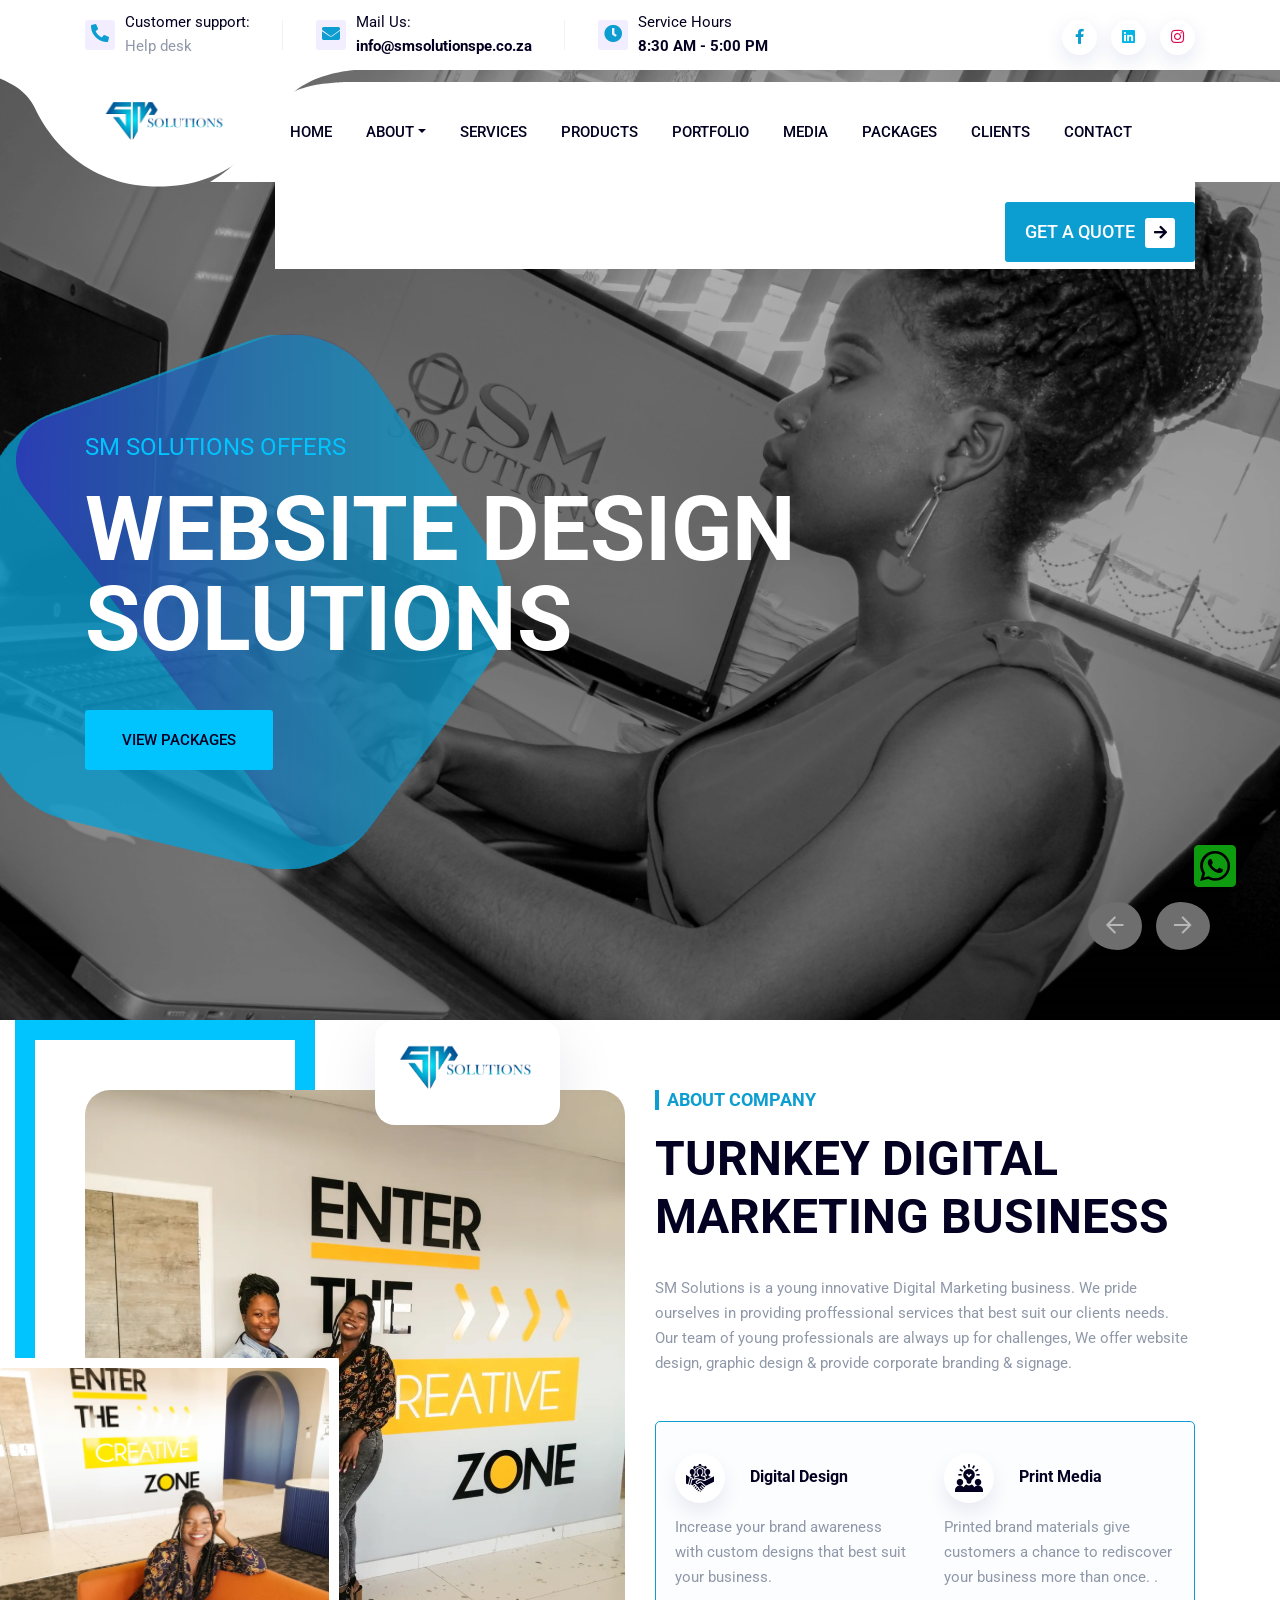
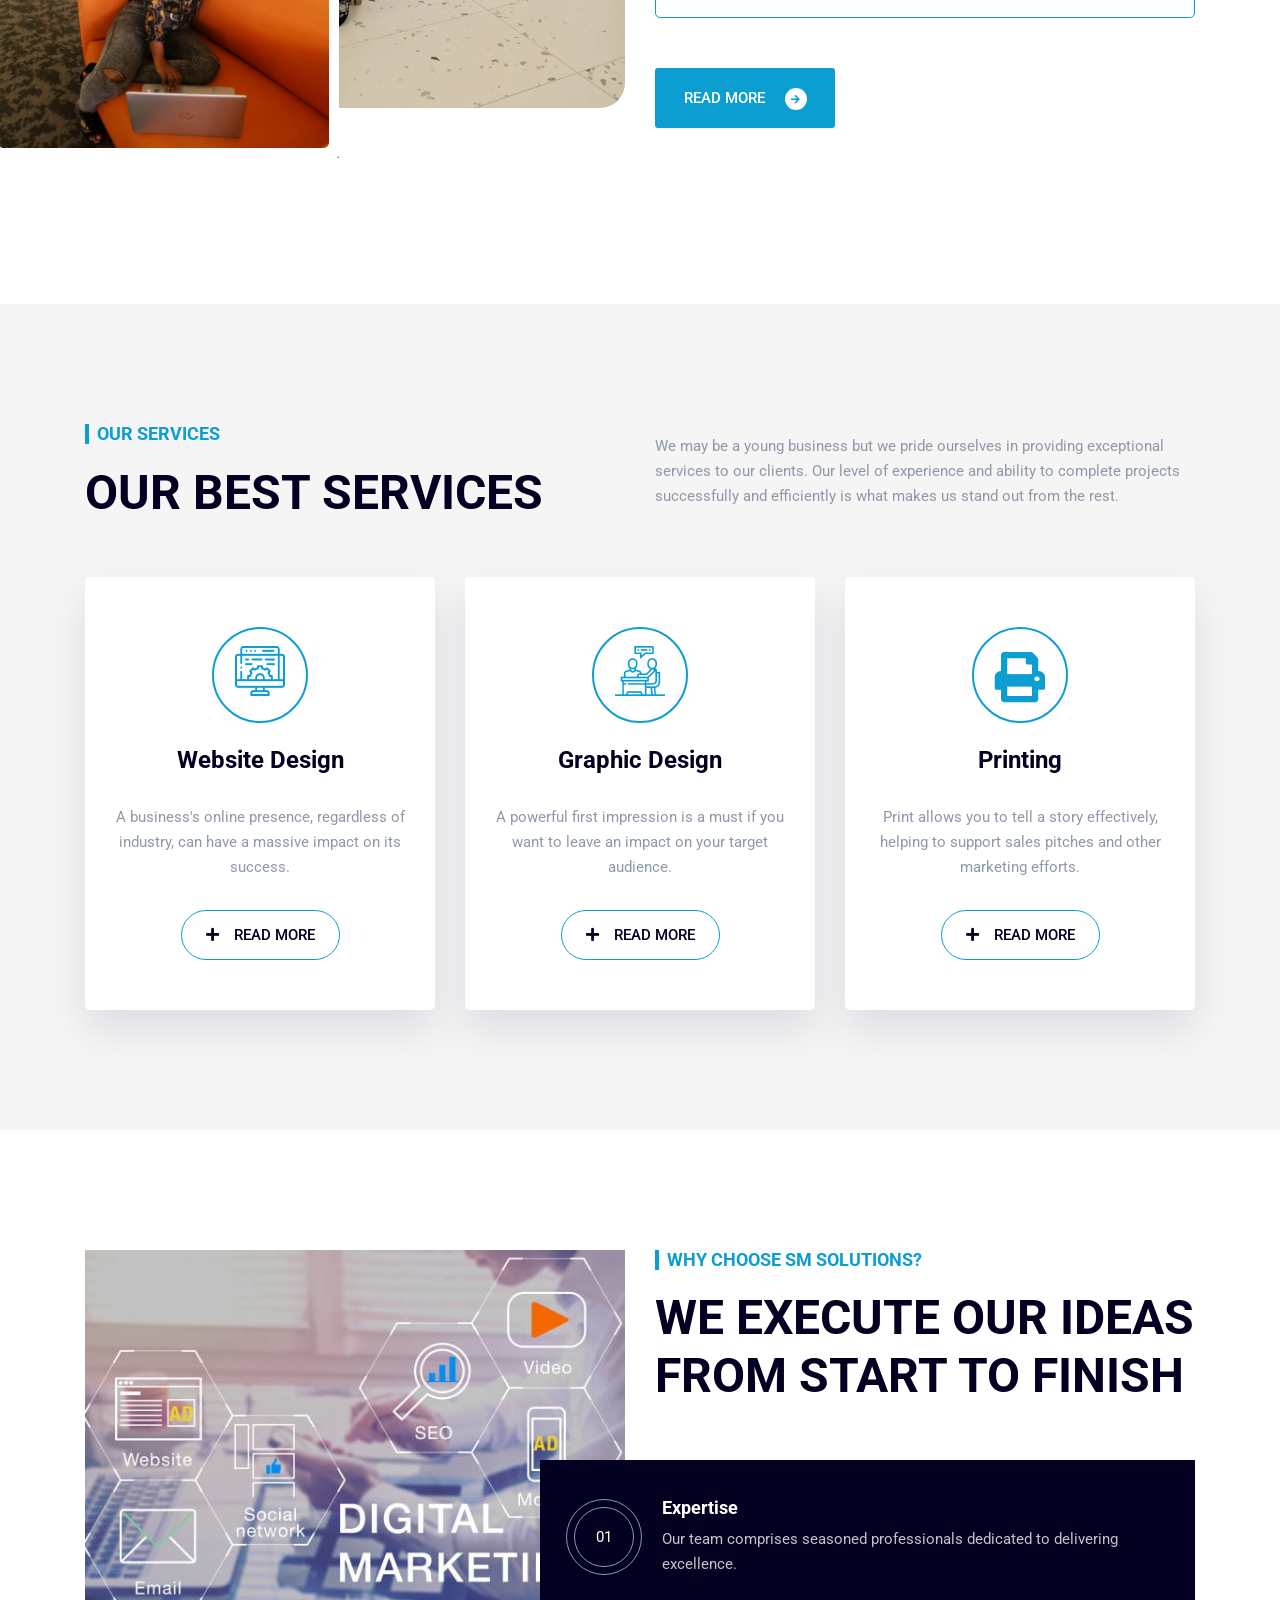
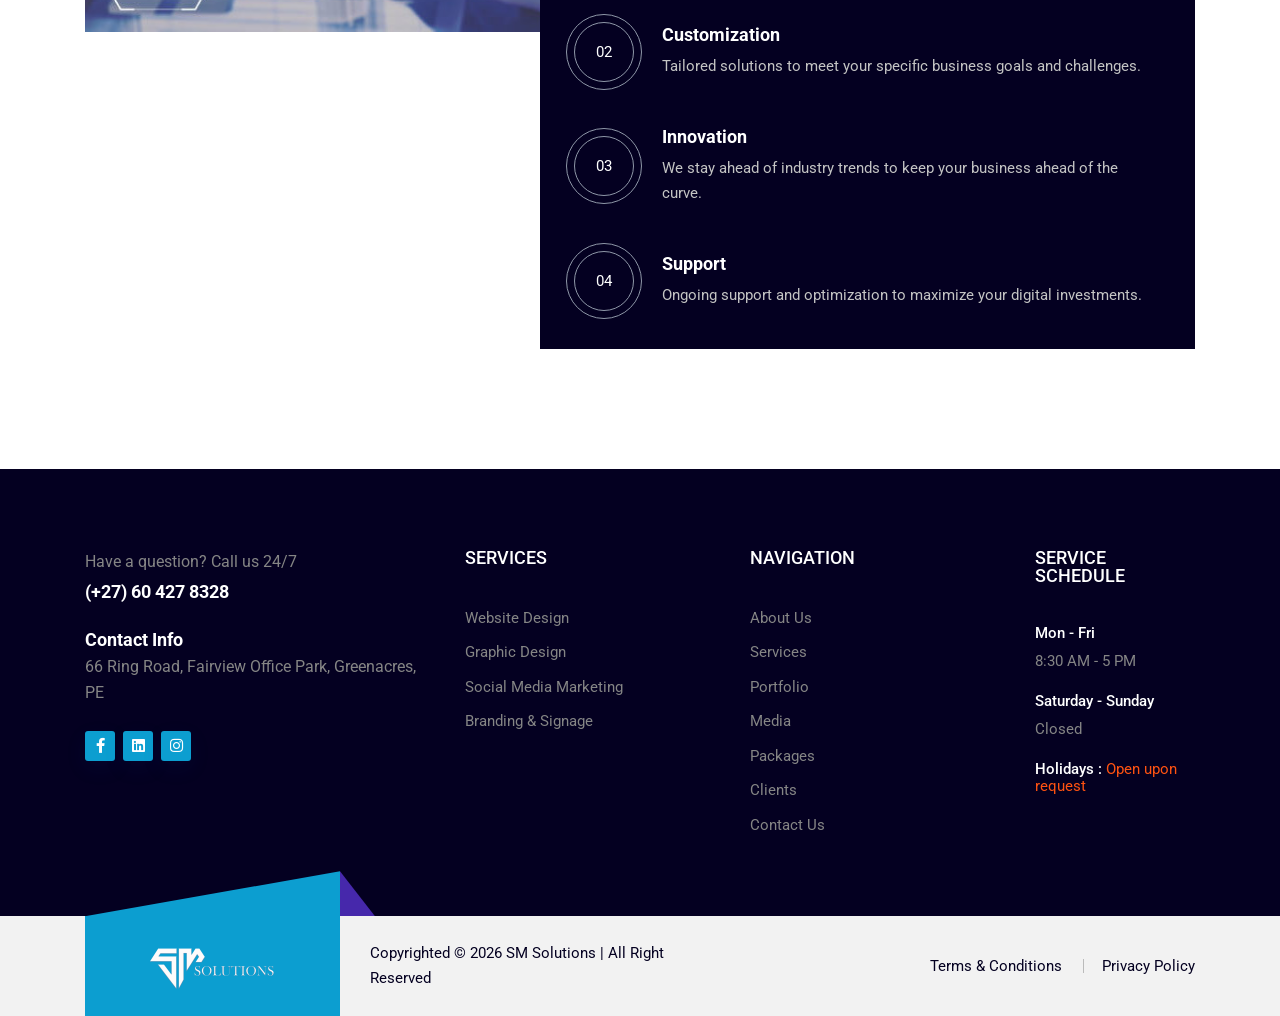
==== index.html @ 340b102e "Initial SM Solutions website" ====
<!DOCTYPE html>
<html class="no-js" lang="en">
  <!-- Mirrored from www.devsnews.com/template/growbiz/growbiz/index.html by HTTrack Website Copier/3.x [XR&CO'2014], Fri, 15 Apr 2022 20:20:20 GMT -->
  <head>
    <meta charset="utf-8" />
    <meta http-equiv="x-ua-compatible" content="ie=edge" />
    <title>SM Solutions</title>
    <meta
      name="description"
      content="SM Solutions is a turnkey Digital Marketing Agency, our solutions range from graphic design through to website and software system design to ensure your business is well marketed and operational.
    With a highly dedicated and experienced staff we assure you that your business is in great hands."
    />
    <meta
      name="keywords"
      content="Website Developer in PE, Branding Company in PE, Printing business in PE, website design, printing, branding, marketing agency in PE, social media marketing, HTML, CSS, JavaScript"
    />
    <meta name="author" content="SM Solutions" />
    <meta name="viewport" content="width=device-width, initial-scale=1" />

    <link rel="manifest" href="site.html" />

    <!-- Place favicon.ico in the root directory -->

    <!-- CSS here -->
    <link rel="stylesheet" href="assets/css/bootstrap.min.css" />
    <link rel="stylesheet" href="assets/css/swiper-bundle.css" />
    <link rel="stylesheet" href="assets/css/animate.min.css" />
    <link rel="stylesheet" href="assets/css/custom-animation.css" />
    <link rel="stylesheet" href="assets/css/magnific-popup.css" />
    <link rel="stylesheet" href="assets/css/odometer-theme-default.css" />
    <link rel="stylesheet" href="assets/css/fontawesome-all.min.css" />
    <link rel="stylesheet" href="assets/css/meanmenu.css" />
    <link rel="stylesheet" href="assets/css/main.css" />
    <link rel="stylesheet" href="assets/css/flaticon.css" />
    <link rel="shortcut icon" href="assets/img/favicon.png" />
    <link rel="stylesheet" href="assets/css/popups.css" />
  </head>

  <body>
    <!-- header area start  -->
    <header>
      <div class="header__top d-none d-md-block">
        <div class="container">
          <div class="row d-flex align-items-center">
            <div class="col-lg-9">
              <div class="grb__cta header-cta">
                <ul>
                  <li>
                    <div class="cta__icon">
                      <span><i class="fas fa-phone-alt"></i></span>
                    </div>
                    <div class="cta__content">
                      <p>Customer support:</p>
                      <span></span>
                        <a
                          href="https://smsolutionspe.co.za/app/client-login"
                          target="_blank"
                          >Help desk</a
                        ></span
                      >
                    </div>
                  </li>
                  <li>
                    <div class="cta__icon">
                      <span><i class="fas fa-envelope"></i></span>
                    </div>
                    <div class="cta__content">
                      <p>Mail Us:</p>
                      <span
                        ><a href="mailto:info@smsolutionspe.co.za"
                          >info@smsolutionspe.co.za</a
                        ></span
                      >
                    </div>
                  </li>
                  <li>
                    <div class="cta__icon">
                      <span><i class="fas fa-clock"></i></span>
                    </div>
                    <div class="cta__content">
                      <p>Service Hours</p>
                      <span>8:30 AM - 5:00 PM</span>
                    </div>
                  </li>
                
                </ul>
              </div>
            </div>
            <div class="col-lg-3 d-none d-lg-block">
              <div class="grb__social f-right st-1">
                <ul>
                  <li>
                    <a
                      class="fb"
                      href="https://www.facebook.com/smsolutions1379"
                      ><i class="fab fa-facebook-f"></i
                    ></a>
                  </li>
                  <li>
                    <a
                      class="twt"
                      href="https://www.linkedin.com/feed/update/urn:li:activity:6923626496154558464/?actorCompanyId=34302613"
                      ><i class="fab fa-linkedin"></i
                    ></a>
                  </li>
                  <li>
                    <a
                      class="insta"
                      href="https://www.instagram.com/smsolutions1379/"
                      ><i class="fab fa-instagram"></i
                    ></a>
                  </li>
                </ul>
              </div>
            </div>
          </div>
        </div>
      </div>
      <div class="header__main header-sticky header-main-1">
        <div class="container">
          <div class="row">
            <div class="col-xl-2 col-lg-3 col-8">
              <div class="logo">
                <div class="logo-bg-1">
                  <img src="assets/img/shape/logo-bg-1.png" alt="" />
                </div>
                <a class="logo-text-white" href="index.html"
                  ><img src="assets/img/logo/logo.png" alt=""
                /></a>
                <a class="logo-text-black" href="index.html"
                  ><img src="assets/img/logo/logo-text-black.png" alt=""
                /></a>
              </div>
            </div>
            <div class="col-xl-10 col-lg-9 col-4">
              <div class="header__menu-area f-right">
                <div class="menu-bg-1">
                  <img src="assets/img/shape/menu-bg-1.png" alt="" />
                </div>
                <div class="main-menu main-menu-1">
                  <ul>
  <li><a href="index.html">Home</a></li>
    <li class="nav-item dropdown">
    <a class="nav-link dropdown-toggle" href="#" role="button" data-bs-toggle="dropdown" aria-expanded="false">About</a>
    <ul class="dropdown-menu">
      <li><a class="dropdown-item" href="about.html">About Us</a></li>
      <li><a class="dropdown-item" href="roadmap.html">Our History</a></li>
      <li><a class="dropdown-item" href="clients.html">Clients</a></li>
      <li><a class="dropdown-item" href="portfolio.html">Portfolio</a></li>
    </ul>
  </li>

  <li><a href="services.html">Services</a></li>
  <li><a href="products.html">Products</a></li>
  <li><a href="portfolio.html">Portfolio</a></li>
  <li><a href="media.html">Media</a></li>
  <li><a href="pricing.html">Packages</a></li>
  <li><a href="clients.html">Clients</a></li>
  <li><a href="contact.html">Contact</a></li>
</ul>

                </div>
                <div class="header__search">
                  <a
                    class="search-btn nav-search search-trigger d-none inline-block"
                    href="#"
                  ></a>
                  <a class="side-toggle d-lg-none" href="javascript:void(0)"
                    ><i class="fal fa-bars"></i
                  ></a>
                </div>

                <!-- Quotation Generator Pop-up -->
                <div class="quote-popup" id="quotePopup" style="display: none">
                  <div class="quote-popup-content">
                    <form id="quoteForm" method="POST">
                      <!-- Initial Form -->
                      <div id="initialForm">
                        <h3>Get a Free Quote</h3>
                        <div class="mb-3">
                          <label for="name" class="form-label">Your Name</label>
                          <input
                            type="text"
                            class="form-control"
                            id="name"
                            name="name"
                            placeholder="Enter your name"
                            required
                          />
                        </div>
                        <div class="mb-3">
                          <label for="email" class="form-label"
                            >Email Address</label
                          >
                          <input
                            type="email"
                            class="form-control"
                            id="email"
                            name="email"
                            placeholder="Enter your email"
                            required
                          />
                        </div>
                        <div class="mb-3">
                          <label for="service" class="form-label"
                            >Select Service</label
                          >
                          <select
                            class="form-control"
                            id="service"
                            name="service"
                            onchange="setQuestions()"
                            required
                          >
                            <option value="">Select a service...</option>
                            <option value="web_development">
                              Web Development
                            </option>
                            <option value="web_design">Web Design</option>
                            <option value="corporate_branding">
                              Corporate Branding
                            </option>
                            <option value="marketing">Marketing</option>
                            <option value="domain_hosting">
                              Domain Hosting
                            </option>
                            <option value="social_media_management">
                              Social Media Management
                            </option>
                            <option value="printing">Printing</option>
                          </select>
                        </div>
                        <button
                          type="button"
                          class="btn btn-primary"
                          onclick="showQuestions()"
                        >
                          Next
                        </button>
                        <button
                          type="button"
                          class="btn btn-secondary"
                          onclick="toggleQuotePopup()"
                        >
                          Close
                        </button>
                      </div>

                      <!-- Questions Form -->
                      <div id="questionsForm" style="display: none">
                        <!-- Placeholder for dynamic questions -->
                        <button
                          class="quote-popup-close"
                          onclick="toggleQuotePopup()"
                        >
                          <i class="fas fa-times"></i>
                        </button>
                        <div id="questionsContainer"></div>
                        <input
                          type="hidden"
                          name="questions_answers"
                          id="questions_answers"
                        />
                        <div class="d-flex justify-content-around">
                          <button
                            type="button"
                            class="btn btn-secondary"
                            onclick="previousQuestion()"
                          >
                            Back
                          </button>
                          <button
                            type="button"
                            class="btn btn-primary"
                            id="nextBtn"
                            onclick="nextQuestion()"
                          >
                            Next
                          </button>
                          <button
                            type="submit"
                            class="btn btn-primary"
                            style="display: none"
                            id="submitBtn"
                          >
                            Submit
                          </button>
                        </div>
                      </div>

                      <div
                        id="loadingSpinner"
                        class="justify-content-center align-items-center"
                        style="display: none"
                      >
                        <button class="btn btn-primary" type="button" disabled>
                          <span
                            class="spinner-border spinner-border-sm"
                            role="status"
                            aria-hidden="true"
                          ></span>
                          <span class="visually-hidden">Loading...</span>
                        </button>
                      </div>
                    </form>
                  </div>
                </div>
                <div class="header__btn d-none d-xl-inline-block">
                  <a onclick="toggleQuotePopup()" class="grb-btn"
                    >Get A Quote<i class="fas fa-arrow-right"></i
                  ></a>
                </div>
              </div>
            </div>
          </div>
        </div>
      </div>
    </header>
    <!-- header area end -->
    <!-- side toggle start  -->
    <div class="fix">
      <div class="side-info">
        <div class="side-info-content">
          <div class="offset-widget offset-logo mb-30 pb-20">
            <div class="row align-items-center">
              <div class="col-9">
                <a href="index.html"
                  ><img src="assets/img/logo/logo.png" alt="Logo"
                /></a>
              </div>
              <div class="col-3 text-end">
                <button class="side-info-close">
                  <i class="fal fa-times"></i>
                </button>
              </div>
            </div>
          </div>
          <div class="mobile-menu d-lg-none"></div>
          <!-- <div class="offset-widget offset_searchbar mb-30">
                    <form method="get" action="#">
                        <div class="offset_search_content">
                            <input type="search" placeholder="What are you searching for?">
                            <button type="submit" class="offset_search_button"><i class="fal fa-search"></i></button>
                        </div>
                    </form>
                </div> -->

          <div class="offset-widget mb-40 d-none d-lg-block">
            <div class="info-widget">
              <h4 class="offset-title mb-20 d-none">About Us</h4>
              <p class="mb-30">
                SM Solutions is a turnkey Digital Marketing Agency, our
                solutions range from graphic design through to website and
                software system design to ensure your business is well marketed
                and operational. With a highly dedicated and experienced staff
                we assure you that your business is in great hands.
              </p>
              <a href="contact.html" class="c-btn btn-round-02 d-none"
                >Contact Us</a
              >
            </div>
          </div>

          <!-- <div class="row side-gallery gx-4">
                    <div class="col-4 mb-20">
                        <div class="side-image">
                            <a class="popup-image" href="assets/img/portfolio/pm1.jpg"><img
                                    src="assets/img/portfolio/pm1.jpg" alt="sidebar-img"></a>
                        </div>
                    </div>
                    <div class="col-4 mb-20">
                        <div class="side-image">
                            <a class="popup-image" href="assets/img/portfolio/pm2.jpg"><img
                                    src="assets/img/portfolio/pm2.jpg" alt="sidebar-img"></a>
                        </div>
                    </div>
                    <div class="col-4 mb-20">
                        <div class="side-image">
                            <a class="popup-image" href="assets/img/portfolio/pm3.jpg"><img
                                    src="assets/img/portfolio/pm3.jpg" alt="sidebar-img"></a>
                        </div>
                    </div>
                    <div class="col-4 mb-20">
                        <div class="side-image">
                            <a class="popup-image" href="assets/img/portfolio/pm4.jpg"><img
                                    src="assets/img/portfolio/pm4.jpg" alt="sidebar-img"></a>
                        </div>
                    </div>
                    <div class="col-4 mb-20">
                        <div class="side-image">
                            <a class="popup-image" href="assets/img/portfolio/pm5.jpg"><img
                                    src="assets/img/portfolio/pm5.jpg" alt="sidebar-img"></a>
                        </div>
                    </div>
                    <div class="col-4 mb-20">
                        <div class="side-image">
                            <a class="popup-image" href="assets/img/portfolio/pm6.jpg"><img
                                    src="assets/img/portfolio/pm6.jpg" alt="sidebar-img"></a>
                        </div>
                    </div>
                </div>

                <div class="side-map mt-20 mb-30 d-none d-lg-block">
                    <iframe src="https://www.google.com/maps/embed?pb=!1m18!1m12!1m3!1d3309.614550470016!2d25.573919615212453!3d-33.951040580633745!2m3!1f0!2f0!3f0!3m2!1i1024!2i768!4f13.1!3m3!1m2!1s0x1e7ad3d32497b6e9%3A0x5e3986fb059f156c!2sFairview%20House%2C%20Fairview%20Office%20Park!5e0!3m2!1sen!2sza!4v1651332776074!5m2!1sen!2sza"></iframe>
                </div> -->

          <div class="contact-infos mt-30 mb-30">
            <div class="contact-list mb-30">
              <h4>Contact Info</h4>
              <a href="#" class="">
                <i class="fal fa-map-marker-alt"></i>
                <span>66 Ring Road, Fairview Office Park, Greenacres</span>
              </a>
              <a href="tel:(+27)604278328" class="">
                <i class="fal fa-phone"></i>
                <span>(+27) 60 427 8328</span>
              </a>
              <a href="mailto:info@smsolutionspe.co.za" class="">
                <i class="far fa-envelope"></i>
                <span>info@smsolutionspe.co.za</span>
              </a>
            </div>
            <div class="grb__social footer-social offset-social">
              <ul>
                <li>
                  <a href="https://www.facebook.com/smsolutions1379"
                    ><i class="fab fa-facebook-f"></i
                  ></a>
                </li>
                <li>
                  <a
                    href="https://www.linkedin.com/feed/update/urn:li:activity:6923626496154558464/?actorCompanyId=34302613"
                    ><i class="fab fa-linkedin"></i
                  ></a>
                </li>
                <li>
                  <a href="https://www.instagram.com/smsolutions1379/"
                    ><i class="fab fa-instagram"></i
                  ></a>
                </li>
              </ul>
            </div>
          </div>
        </div>
      </div>
    </div>
    <div class="offcanvas-overlay"></div>
    <!-- side toggle end -->
    <!-- Fullscreen search -->
    <!-- <div class="search-wrap">
        <div class="search-inner">
            <i class="fal fa-times search-close" id="search-close"></i>
            <div class="search-cell">
                <form method="get">
                    <div class="search-field-holder">
                        <input type="search" class="main-search-input" placeholder="Search Your Keyword...">
                    </div>
                </form>
            </div>
        </div>
    </div> -->
    <!-- end fullscreen search -->
    <main>
      <!-- hero area start here -->
      <section class="slider-area p-relative fix">
        <div class="slider-active swiper-container">
          <div class="swiper-wrapper">
            <div
              class="single-slider slider-height swiper-slide slider-overlay"
              data-swiper-autoplay="5000"
            >
              <div
                class="slide-bg"
                data-background="assets/img/hero/banner1.jpg"
              ></div>
              <div class="container">
                <div class="row">
                  <div class="col-lg-9">
                    <div class="hero-content">
                      <div
                        class="hero-bg-shape"
                        data-animation="fadeInUp"
                        data-delay=".3s"
                      >
                        <div class="hero-s-1">
                          <img src="assets/img/shape/hero-s-1.png" alt="" />
                        </div>
                        <div class="hero-s-2">
                          <img src="assets/img/shape/hero-s-2.png" alt="" />
                        </div>
                      </div>
                      <p data-animation="fadeInUp" data-delay=".6s">
                        SM Solutions offers
                      </p>
                      <h1 data-animation="fadeInUp" data-delay=".9s">
                        Website Design Solutions
                      </h1>
                      <div
                        class="hero-content-btn"
                        data-animation="fadeInUp"
                        data-delay="1.1s"
                      >
                        <a href="pricing.html" class="grb-btn">View Packages</a>
                      </div>
                    </div>
                  </div>
                </div>
              </div>
            </div>
            <div
              class="single-slider slider-height swiper-slide slider-overlay"
              data-swiper-autoplay="5000"
            >
              <div
                class="slide-bg"
                data-background="assets/img/hero/banner3.jpg"
              ></div>
              <div class="container">
                <div class="row">
                  <div class="col-lg-9">
                    <div class="hero-content">
                      <div
                        class="hero-bg-shape"
                        data-animation="fadeInUp"
                        data-delay=".3s"
                      >
                        <div class="hero-s-1">
                          <img src="assets/img/shape/hero-s-1.png" alt="" />
                        </div>
                        <div class="hero-s-2">
                          <img src="assets/img/shape/hero-s-2.png" alt="" />
                        </div>
                      </div>
                      <p data-animation="fadeInUp" data-delay=".6s">
                        SM Solutions offers
                      </p>
                      <h1 data-animation="fadeInUp" data-delay=".9s">
                        Digital Marketing Services
                      </h1>
                      <div
                        class="hero-content-btn"
                        data-animation="fadeInUp"
                        data-delay="1.1s"
                      >
                        <a href="contact.html" class="grb-btn">Get Started</a>
                      </div>
                    </div>
                  </div>
                </div>
              </div>
            </div>
            <div
              class="single-slider slider-height swiper-slide slider-overlay"
              data-swiper-autoplay="5000"
            >
              <div
                class="slide-bg"
                data-background="assets/img/hero/banner2.jpg"
              ></div>
              <div class="container">
                <div class="row">
                  <div class="col-lg-9">
                    <div class="hero-content">
                      <div
                        class="hero-bg-shape"
                        data-animation="fadeInUp"
                        data-delay=".3s"
                      >
                        <div class="hero-s-1">
                          <img src="assets/img/shape/hero-s-1.png" alt="" />
                        </div>
                        <div class="hero-s-2">
                          <img src="assets/img/shape/hero-s-2.png" alt="" />
                        </div>
                      </div>
                      <p data-animation="fadeInUp" data-delay=".6s">
                        SM Solutions offers
                      </p>
                      <h1 data-animation="fadeInUp" data-delay=".9s">
                        Corporate Branding
                      </h1>
                      <div
                        class="hero-content-btn"
                        data-animation="fadeInUp"
                        data-delay="1.1s"
                      >
                        <a href="pricing.html" class="grb-btn">Get Started</a>
                      </div>
                    </div>
                  </div>
                </div>
              </div>
            </div>
          </div>
          <!-- If we need navigation buttons -->
          <div class="slider-nav">
            <div class="swiper-button-prev">
              <i class="far fa-arrow-left"></i>
            </div>
            <div class="swiper-button-next">
              <i class="far fa-arrow-right"></i>
            </div>
          </div>
        </div>
      </section>
      <!-- hero area end here -->
      <!-- brand area start  -->
      <!-- <div class="brand-area pt-100 pb-100">
            <div class="container">
                <div class="row wow fadeInUp">
                    <div class="col-12">
                        <div class="swiper-container brand-active">
                            <div class="swiper-wrapper">
                                <div class="swiper-slide">
                                    <div class="single-brand">
                                        <a href="#"><img src="assets/img/brand/brand1.png" alt=""></a>
                                        <a href="#"><img src="assets/img/brand/brand1-wc.png" alt=""></a>
                                    </div>
                                </div>
                                <div class="swiper-slide">
                                    <div class="single-brand">
                                        <a href="#"><img src="assets/img/brand/brand2.png" alt=""></a>
                                        <a href="#"><img src="assets/img/brand/brand2-wc.png" alt=""></a>
                                    </div>
                                </div>
                                <div class="swiper-slide">
                                    <div class="single-brand">
                                        <a href="#"><img src="assets/img/brand/brand3.png" alt=""></a>
                                        <a href="#"><img src="assets/img/brand/brand3-wc.png" alt=""></a>
                                    </div>
                                </div>
                                <div class="swiper-slide">
                                    <div class="single-brand">
                                        <a href="#"><img src="assets/img/brand/brand4.png" alt=""></a>
                                        <a href="#"><img src="assets/img/brand/brand4-wc.png" alt=""></a>
                                    </div>
                                </div>
                                <div class="swiper-slide">
                                    <div class="single-brand">
                                        <a href="#"><img src="assets/img/brand/brand5.png" alt=""></a>
                                        <a href="#"><img src="assets/img/brand/brand5-wc.png" alt=""></a>
                                    </div>
                                </div>
                                <div class="swiper-slide">
                                    <div class="single-brand">
                                        <a href="#"><img src="assets/img/brand/brand1.png" alt=""></a>
                                        <a href="#"><img src="assets/img/brand/brand1-wc.png" alt=""></a>
                                    </div>
                                </div>
                                <div class="swiper-slide">
                                    <div class="single-brand">
                                        <a href="#"><img src="assets/img/brand/brand2.png" alt=""></a>
                                        <a href="#"><img src="assets/img/brand/brand2-wc.png" alt=""></a>
                                    </div>
                                </div>
                                <div class="swiper-slide">
                                    <div class="single-brand">
                                        <a href="#"><img src="assets/img/brand/brand3.png" alt=""></a>
                                        <a href="#"><img src="assets/img/brand/brand3-wc.png" alt=""></a>
                                    </div>
                                </div>
                                <div class="swiper-slide">
                                    <div class="single-brand">
                                        <a href="#"><img src="assets/img/brand/brand4.png" alt=""></a>
                                        <a href="#"><img src="assets/img/brand/brand4-wc.png" alt=""></a>
                                    </div>
                                </div>
                                <div class="swiper-slide">
                                    <div class="single-brand">
                                        <a href="#"><img src="assets/img/brand/brand5.png" alt=""></a>
                                        <a href="#"><img src="assets/img/brand/brand5-wc.png" alt=""></a>
                                    </div>
                                </div>
                            </div>
                        </div>
                    </div>
                </div>
            </div>
        </div> -->
      <!-- brand area end -->
      <!-- about area start  -->
      <section class="about__area">
        <div class="container">
          <div class="row wow fadeInUp">
            <div class="col-xl-6 col-lg-5">
              <div class="about__img p-relative mb-30">
                <div class="about__img-inner">
                  <img src="assets/img/about/about.jpg" alt="" />
                </div>
                <div class="p-element">
                  <div class="ab-border d-none d-lg-block"></div>
                  <div class="award">
                    <img src="assets/img/logo/bg.png" alt="" />
                  </div>
                  <div class="ab-image">
                    <img src="assets/img/about/abp-img.png" alt="" />
                  </div>
                </div>
              </div>
            </div>
            <div class="col-xl-6 col-lg-7">
              <div class="about__content mb-30">
                <div class="section-title mb-30">
                  <div class="border-left">
                    <p>About Company</p>
                  </div>
                  <h2>Turnkey Digital Marketing Business</h2>
                </div>
                <p>
                  SM Solutions is a young innovative Digital Marketing business.
                  We pride ourselves in providing proffessional services that
                  best suit our clients needs. Our team of young professionals
                  are always up for challenges, We offer website design, graphic
                  design & provide corporate branding & signage.
                </p>
                <ul class="about-points">
                  <li>
                    <div class="points-heading">
                      <div class="p-icon">
                        <i class="flaticon-team"></i>
                      </div>
                      <h5>Digital Design</h5>
                    </div>
                    <p>
                      Increase your brand awareness with custom designs that
                      best suit your business.
                    </p>
                  </li>
                  <li>
                    <div class="points-heading">
                      <div class="p-icon">
                        <i class="flaticon-creative-team"></i>
                      </div>
                      <h5>Print Media</h5>
                    </div>
                    <p>
                      Printed brand materials give customers a chance to
                      rediscover your business more than once. .
                    </p>
                  </li>
                </ul>
                <div class="about__btn st-1">
                  <a href="about.html" class="grb-btn st-1"
                    >Read More<i class="fas fa-arrow-right"></i
                  ></a>
                </div>
              </div>
            </div>
          </div>
        </div>
      </section>
      <!-- about area end -->
      <!-- service area start  -->
      <section class="service__area grey-bg pt-120 pb-90">
        <div class="container">
          <div class="row wow fadeInUp">
            <div class="col-lg-6">
              <div class="section-title mb-55">
                <div class="border-left">
                  <p>Our Services</p>
                </div>
                <h2>Our Best Services</h2>
              </div>
            </div>
            <div class="col-lg-6">
              <div class="service__text mb-30">
                <p>
                  We may be a young business but we pride ourselves in providing
                  exceptional services to our clients. Our level of experience
                  and ability to complete projects successfully and efficiently
                  is what makes us stand out from the rest.
                </p>
              </div>
            </div>
          </div>
          <div class="row wow fadeInUp">
            <div class="col-lg-4 col-md-6">
              <div class="single__service text-center mb-30">
                <span class="service__icon">
                  <a href="services.html"
                    ><i class="flaticon-web-maintenance"></i
                  ></a>
                </span>
                <h4><a href="services.html">Website Design</a></h4>
                <p>
                  A business's online presence, regardless of industry, can have
                  a massive impact on its success.
                </p>
                <a href="services.html" class="service__btn">
                  <i class="fas fa-plus"></i>Read More
                </a>
              </div>
            </div>
            <div class="col-lg-4 col-md-6">
              <div class="single__service text-center mb-30">
                <span class="service__icon">
                  <a href="services.html"
                    ><i class="flaticon-consultation"></i
                  ></a>
                </span>
                <h4><a href="services.html">Graphic Design</a></h4>
                <p>
                  A powerful first impression is a must if you want to leave an
                  impact on your target audience.
                </p>
                <a href="services.html" class="service__btn">
                  <i class="fas fa-plus"></i>Read More
                </a>
              </div>
            </div>
            <div class="col-lg-4 col-md-6">
              <div class="single__service text-center mb-30">
                <span class="service__icon">
                  <a href="services.html"><i class="fas fa-print"></i></a>
                </span>
                <h4><a href="services.html">Printing</a></h4>
                <p>
                  Print allows you to tell a story effectively, helping to
                  support sales pitches and other marketing efforts.
                </p>
                <a href="services.html" class="service__btn">
                  <i class="fas fa-plus"></i>Read More
                </a>
              </div>
            </div>
          </div>
        </div>
      </section>
      <!-- service area end -->
      <!-- choosing area start  -->
      <section class="choosing__area pt-120 pb-90">
        <div class="container">
          <div class="row wow fadeInUp">
            <div class="col-lg-6">
              <div class="choosing__img mb-30">
                <img src="assets/img/about/choosing.jpg" alt="" />
              </div>
            </div>
            <div class="col-lg-6">
              <div class="section-title mb-55">
                <div class="border-left">
                  <p>Why Choose SM Solutions?</p>
                </div>
                <h2>We Execute Our Ideas from Start to Finish</h2>
              </div>
              <div class="choosing__information mb-30">
                <ul>
                  <li>
                    <div class="choosing__number">
                      <span>01</span>
                    </div>
                    <div class="choosing__text">
                      <h5>Expertise</h5>
                      <p>
                        Our team comprises seasoned professionals dedicated to
                        delivering excellence.
                      </p>
                    </div>
                  </li>
                  <li>
                    <div class="choosing__number">
                      <span>02</span>
                    </div>
                    <div class="choosing__text">
                      <h5>Customization</h5>
                      <p>
                        Tailored solutions to meet your specific business goals
                        and challenges.
                      </p>
                    </div>
                  </li>
                  <li>
                    <div class="choosing__number">
                      <span>03</span>
                    </div>
                    <div class="choosing__text">
                      <h5>Innovation</h5>
                      <p>
                        We stay ahead of industry trends to keep your business
                        ahead of the curve.
                      </p>
                    </div>
                  </li>
                  <li>
                    <div class="choosing__number">
                      <span>04</span>
                    </div>
                    <div class="choosing__text">
                      <h5>Support</h5>
                      <p>
                        Ongoing support and optimization to maximize your
                        digital investments.
                      </p>
                    </div>
                  </li>
                </ul>
              </div>
            </div>
          </div>
        </div>
      </section>
      <!-- choosing area end  -->
      <!-- counter area start  -->
      <!-- <section class="counter__area pt-110 pb-90" data-background="assets/img/bg/counter-bg.jpg">
            <div class="container">
                <div class="row wow fadeInUp align-items-center counter-head">
                    <div class="col-lg-9 col-md-8">
                        <div class="counter-left">
                            <div class="section-title mb-60">
                                <h2 class="white-color ">Do You Have Any Projects in Your Mind?</h2>
                            </div>
                        </div>
                    </div>
                    <div class="col-lg-3 col-md-4">
                        <div class="counter-right mb-30">
                            <a href="contact.html" class="grb-border-btn">
                                Contact Us
                            </a>
                        </div>
                    </div>
                </div>
                <div class="counter-inner">
                    <div class="counter-content">
                        <div class="row wow fadeInUp">
                            <div class="col-lg-6">
                                <div class="counter-content-left mb-30">
                                    <div class="section-title mb-40">
                                        <h2>We Achieved Honor Experiences in Last <span>25+ Years</span></h2>
                                    </div>
                                    <p>There are many variations of passages of Lorem Ipsum available, but the majority
                                        have suffered alteration in some
                                        passage.</p>
                                    <ul class="counter-items">
                                        <li class="single-counter">
                                            <div class="single-counter-icon">
                                                <i class="flaticon-crm"></i>
                                            </div>
                                            <div class="single-counter-text">
                                                <h3>53+</h3>
                                                <p>Happy Clients</p>
                                            </div>
                                        </li>
                                        <li class="single-counter">
                                            <div class="single-counter-icon">
                                                <i class="fas fa-calendar-alt"></i>
                                            </div>
                                            <div class="single-counter-text">
                                                <h3>4+</h3>
                                                <p>Years of Experience</p>
                                            </div>
                                        </li>
                                        <li class="single-counter">
                                            <div class="single-counter-icon">
                                                <i class="flaticon-delivery-box"></i>
                                            </div>
                                            <div class="single-counter-text">
                                                <h3>152+</h3>
                                                <p>Completed Projects</p>
                                            </div>
                                        </li>
                                        <li class="single-counter">
                                            <div class="single-counter-icon">
                                                <i class="flaticon-employee"></i>
                                            </div>
                                            <div class="single-counter-text">
                                                <h3>5</h3>
                                                <p>Skilled Engineers</p>
                                            </div>
                                        </li>
                                    </ul>
                                </div>
                            </div>
                            <div class="col-lg-6">
                                <div class="counter-content-right text-end mb-30">
                                    <div class="counter-right-img">
                                        <div class="dot-dot">
                                            <img src="assets/img/shape/dot-dot.png" alt="">
                                        </div>
                                        <img src="assets/img/bg/counter-right-img.png" alt="">
                                        <div class="experience-text">
                                            <p><span>4+</span>Years
                                                Experiences</p>
                                        </div>
                                    </div>
                                </div>
                            </div>
                        </div>
                    </div>
                </div>
            </div>
        </section> -->
      <!-- counter area end -->
      <!-- testimonial area start  -->
      <!-- <section class="testimonial-area st-1" data-background="assets/img/bg/bg-shape.png">
            <div class="container">
                <div class="row wow fadeInUp">
                    <div class="col-lg-12">
                        <div class="section-title mb-55 text-center">
                            <div class="border-c-bottom">
                                <p>Testimonials</p>
                            </div>
                            <h2>Some Expression Of <br> Our Clients</h2>
                        </div>
                    </div>
                </div>
                <div class="row wow fadeInUp justify-content-center">
                    <div class="col-lg-10">
                        <div class="testimonial-wrapper p-relative">
                            <div class="testimonial-content-inner">
                                <div class="swiper-container testimonial-active">
                                    <div class="swiper-wrapper">
                                        <div class="swiper-slide">
                                            <div class="testimonial-single st-1 text-center">
                                                <div class="testimonial-img">
                                                    <img src="assets/img/testimonial/test1.png" alt="">
                                                </div>
                                                <p class="mb-30">All the Lorem Ipsum generators on the Internet tend to
                                                    repeat
                                                    predefined
                                                    chunks as
                                                    necessary, making this the first true
                                                    generator on the Internet. It uses a dictionary of over 200 Latin
                                                    words,
                                                    combined
                                                    with a
                                                    handful of model sentence
                                                    structures, to generate Lorem Ipsum which looks reasonable</p>
                                                <div class="testimonial-name">
                                                    <h5>Janathan Samantha</h5>
                                                    <p>CEO, Khalifa Exo</p>
                                                </div>
                                                <ul class="testimonial-review">
                                                    <li><i class="fas fa-star"></i></li>
                                                    <li><i class="fas fa-star"></i></li>
                                                    <li><i class="fas fa-star"></i></li>
                                                    <li><i class="fas fa-star"></i></li>
                                                    <li><i class="fas fa-star"></i></li>
                                                </ul>
                                            </div>
                                        </div>
                                        <div class="swiper-slide">
                                            <div class="testimonial-single st-1 text-center">
                                                <div class="testimonial-img">
                                                    <img src="assets/img/testimonial/test2.png" alt="">
                                                </div>
                                                <p class="mb-30">All the Lorem Ipsum generators on the Internet tend to
                                                    repeat
                                                    predefined
                                                    chunks as
                                                    necessary, making this the first true
                                                    generator on the Internet. It uses a dictionary of over 200 Latin
                                                    words,
                                                    combined
                                                    with a
                                                    handful of model sentence
                                                    structures, to generate Lorem Ipsum which looks reasonable</p>
                                                <div class="testimonial-name">
                                                    <h5>Nirob Aronno</h5>
                                                    <p>Sr. Manager, Wood Bazar</p>
                                                </div>
                                                <ul class="testimonial-review">
                                                    <li><i class="fas fa-star"></i></li>
                                                    <li><i class="fas fa-star"></i></li>
                                                    <li><i class="fas fa-star"></i></li>
                                                    <li><i class="fas fa-star"></i></li>
                                                    <li><i class="fas fa-star"></i></li>
                                                </ul>
                                            </div>
                                        </div>
                                    </div>

                                </div>
                            </div>
                            <div class="testimonial-nav-1 testimonial-nav-arrow">
                                <div class="testimonial1-button-prev"><i class="far fa-arrow-left"></i></div>
                                <div class="testimonial1-button-next"><i class="far fa-arrow-right"></i></div>
                            </div>
                            <div class="testimonial-quote">
                                <i class="fal fa-quote-right"></i>
                            </div>
                        </div>
                    </div>
                </div>
            </div>
        </section> -->
      <!-- <section class="portfolio-area">
            <div class="container">
                <div class="row wow fadeInUp align-items-center counter-head">
                    <div class="col-lg-6 col-md-7">
                        <div class="portfolio-left">
                            <div class="section-title mb-55">
                                <div class="border-left">
                                    <p>Portfolio</p>
                                </div>
                                <h2>Explore some Recent Projects</h2>
                            </div>
                        </div>
                    </div>
                    <div class="col-lg-6 col-md-5">
                        <div class="portfolio-right mb-30 text-md-end">
                            <a href="portfolio.html" class="grb-border-btn st-1">
                                All Projects
                            </a>
                        </div>
                    </div>
                </div>
            </div>
            <div class="portfolio-container">
                <div class="portfolio-inner">
                    <div class="swiper-container portfolio-active">
                        <div class="swiper-wrapper">
                            <div class="swiper-slide">
                                <div class="single-portfolio">
                                    <div class="portfolio-img">
                                        <a href="portfolio-details.html"><img src="assets/img/portfolio/port1.jpg"
                                                alt=""></a>
                                    </div>
                                    <div class="portfolio-content">
                                        <h5><a href="portfolio-details.html">Graphics Design</a></h5>
                                        <span>Brand Identity</span>
                                        <a class="p-link popup-image" href="assets/img/portfolio/port1.jpg"><i
                                                class="fal fa-plus"></i></a>
                                    </div>
                                </div>
                            </div>
                            <div class="swiper-slide">
                                <div class="single-portfolio">
                                    <div class="portfolio-img">
                                        <a href="portfolio-details.html"><img src="assets/img/portfolio/port2.jpg"
                                                alt=""></a>
                                    </div>
                                    <div class="portfolio-content">
                                        <h5><a href="portfolio-detaisl.html">Graphics Design</a></h5>
                                        <span>Brand Identity</span>
                                        <a class="p-link popup-image" href="assets/img/portfolio/port2.jpg"><i
                                                class="fal fa-plus"></i></a>
                                    </div>
                                </div>
                            </div>
                            <div class="swiper-slide">
                                <div class="single-portfolio">
                                    <div class="portfolio-img">
                                        <a href="portfolio-details.html"><img src="assets/img/portfolio/port3.jpg"
                                                alt=""></a>
                                    </div>
                                    <div class="portfolio-content">
                                        <h5><a href="portfolio-detaisl.html">Graphics Design</a></h5>
                                        <span>Brand Identity</span>
                                        <a class="p-link popup-image" href="assets/img/portfolio/port3.jpg"><i
                                                class="fal fa-plus"></i></a>
                                    </div>
                                </div>
                            </div>
                            <div class="swiper-slide">
                                <div class="single-portfolio">
                                    <div class="portfolio-img">
                                        <a href="portfolio-details.html"><img src="assets/img/portfolio/port1.jpg"
                                                alt=""></a>
                                    </div>
                                    <div class="portfolio-content">
                                        <h5><a href="portfolio-detaisl.html">Graphics Design</a></h5>
                                        <span>Brand Identity</span>
                                        <a class="p-link popup-image" href="assets/img/portfolio/port1.jpg"><i
                                                class="fal fa-plus"></i></a>
                                    </div>
                                </div>
                            </div>
                            <div class="swiper-slide">
                                <div class="single-portfolio">
                                    <div class="portfolio-img">
                                        <a href="portfolio-details.html"><img src="assets/img/portfolio/port2.jpg"
                                                alt=""></a>
                                    </div>
                                    <div class="portfolio-content">
                                        <h5><a href="portfolio-detaisl.html">Graphics Design</a></h5>
                                        <span>Brand Identity</span>
                                        <a class="p-link popup-image" href="assets/img/portfolio/port2.jpg"><i
                                                class="fal fa-plus"></i></a>
                                    </div>
                                </div>
                            </div>
                            <div class="swiper-slide">
                                <div class="single-portfolio">
                                    <div class="portfolio-img">
                                        <a href="portfolio-details.html"><img src="assets/img/portfolio/port3.jpg"
                                                alt=""></a>
                                    </div>
                                    <div class="portfolio-content">
                                        <h5><a href="portfolio-detaisl.html">Graphics Design</a></h5>
                                        <span>Brand Identity</span>
                                        <a class="p-link popup-image" href="assets/img/portfolio/port3.jpg"><i
                                                class="fal fa-plus"></i></a>
                                    </div>
                                </div>
                            </div>
                        </div>
                        <div class="portfolio-nav">
                            <div class="swiper-button-prev"><i class="far fa-arrow-left"></i></div>
                            <div class="swiper-button-next"><i class="far fa-arrow-right"></i></div>
                        </div>
                    </div>
                </div>
            </div>
        </section> -->
      <!-- portfolio area end -->
      <!-- team area start  -->
      <!-- <section class="team-area grey-bg pt-115 pb-90">
            <div class="container">
                <div class="row wow fadeInUp">
                    <div class="col-lg-12">
                        <div class="section-title mb-55 text-center">
                            <div class="border-c-bottom">
                                <p>Meet The Team</p>
                            </div>
                            <h2>Meet Our Experienced <br> & Skilled Team</h2>
                        </div>
                    </div>
                </div>
                <div class="row wow fadeInUp">
                    <div class="col-lg-3 col-md-6">
                        <div class="team-member mb-30">
                            <div class="member-img">
                                <a href="contact.html"><img src="assets/img/team/team1.jpg" alt=""></a>
                            </div>
                            <div class="member-name p-relative">
                                <div class="member-name-bg">
                                    <img src="assets/img/shape/member-name-bg.png" alt="">
                                    <img src="assets/img/shape/member-name-c-bg.png" alt="">
                                </div>
                                <h5><a href="contact.html">Janathan Samantha</a></h5>
                                <span>Web Developer</span>
                                <div class="member-social">
                                    <i class="far fa-plus"></i>
                                    <ul class="member-social-icons">
                                        <li><a href="#"><i class="fab fa-skype"></i></a></li>
                                        <li><a href="#"><i class="fab fa-instagram-square"></i></a></li>
                                        <li><a href="#"><i class="fab fa-twitter"></i></a></li>
                                        <li><a href="#"><i class="fab fa-facebook-f"></i></a></li>
                                    </ul>
                                </div>
                            </div>
                        </div>
                    </div>
                    <div class="col-lg-3 col-md-6">
                        <div class="team-member mb-30">
                            <div class="member-img">
                                <a href="contact.html"><img src="assets/img/team/team2.jpg" alt=""></a>
                            </div>
                            <div class="member-name p-relative">
                                <div class="member-name-bg">
                                    <img src="assets/img/shape/member-name-bg.png" alt="">
                                    <img src="assets/img/shape/member-name-c-bg.png" alt="">
                                </div>
                                <h5><a href="contact.html">Daniel David Deo</a></h5>
                                <span>Programmer</span>
                                <div class="member-social">
                                    <i class="far fa-plus"></i>
                                    <ul class="member-social-icons">
                                        <li><a href="#"><i class="fab fa-skype"></i></a></li>
                                        <li><a href="#"><i class="fab fa-instagram-square"></i></a></li>
                                        <li><a href="#"><i class="fab fa-twitter"></i></a></li>
                                        <li><a href="#"><i class="fab fa-facebook-f"></i></a></li>
                                    </ul>
                                </div>
                            </div>
                        </div>
                    </div>
                    <div class="col-lg-3 col-md-6">
                        <div class="team-member mb-30">
                            <div class="member-img">
                                <a href="contact.html"><img src="assets/img/team/team3.jpg" alt=""></a>
                            </div>
                            <div class="member-name p-relative">
                                <div class="member-name-bg">
                                    <img src="assets/img/shape/member-name-bg.png" alt="">
                                    <img src="assets/img/shape/member-name-c-bg.png" alt="">
                                </div>
                                <h5><a href="contact.html">Arman Ariyan</a></h5>
                                <span>Manager</span>
                                <div class="member-social">
                                    <i class="far fa-plus"></i>
                                    <ul class="member-social-icons">
                                        <li><a href="#"><i class="fab fa-skype"></i></a></li>
                                        <li><a href="#"><i class="fab fa-instagram-square"></i></a></li>
                                        <li><a href="#"><i class="fab fa-twitter"></i></a></li>
                                        <li><a href="#"><i class="fab fa-facebook-f"></i></a></li>
                                    </ul>
                                </div>
                            </div>
                        </div>
                    </div>
                    <div class="col-lg-3 col-md-6">
                        <div class="team-member mb-30">
                            <div class="member-img">
                                <a href="contact.html"><img src="assets/img/team/team4.jpg" alt=""></a>
                            </div>
                            <div class="member-name p-relative">
                                <div class="member-name-bg">
                                    <img src="assets/img/shape/member-name-bg.png" alt="">
                                    <img src="assets/img/shape/member-name-c-bg.png" alt="">
                                </div>
                                <h5><a href="contact.html">Shimuel Bappy</a></h5>
                                <span>UI/UX Designer</span>
                                <div class="member-social">
                                    <i class="far fa-plus"></i>
                                    <ul class="member-social-icons">
                                        <li><a href="#"><i class="fab fa-skype"></i></a></li>
                                        <li><a href="#"><i class="fab fa-instagram-square"></i></a></li>
                                        <li><a href="#"><i class="fab fa-twitter"></i></a></li>
                                        <li><a href="#"><i class="fab fa-facebook-f"></i></a></li>
                                    </ul>
                                </div>
                            </div>
                        </div>
                    </div>
                </div>
            </div>
        </section> -->
      <!-- team area end  -->
      <!-- blog area start  -->
      <!-- <section class="blog-area pt-120 pb-90">
            <div class="container">
                <div class="row wow fadeInUp align-items-center counter-head">
                    <div class="col-lg-6 col-md-8">
                        <div class="blog-left">
                            <div class="section-title mb-55">
                                <div class="border-left">
                                    <p>Blog Posts</p>
                                </div>
                                <h2>Our Recent Blogs</h2>
                            </div>
                        </div>
                    </div>
                    <div class="col-lg-6 col-md-4">
                        <div class="blog-right mb-30 f-right">
                            <a href="blog.html" class="grb-btn">Read More</a>
                        </div>
                    </div>
                </div>
                <div class="row wow fadeInUp">
                    <div class="col-lg-4 col-md-6">
                        <div class="blog-single mb-30 p-relative">
                            <div class="blog-date">
                                <div class="blog-date-shape">
                                    <img src="assets/img/shape/blog-date-shape.png" alt="">
                                </div>
                                <i class="fal fa-calendar-alt"></i>
                                <span>22</span>
                                <p>Jan 2020</p>
                            </div>
                            <div class="blog-img">
                                <a href="blog-details.html"><img src="assets/img/blog/blog1.jpg" alt=""></a>
                            </div>
                            <div class="blog-content">
                                <h4><a href="blog-details.html">There Is a Risk On Investing Money For Finance
                                        Business</a></h4>
                                <p>All the Lorem Ipsum generators on the Internet tend to repeat predefined chunks as
                                    [……]</p>
                                <a href="blog-details.html" class="read-btn">Read More</a>
                            </div>
                        </div>
                    </div>
                    <div class="col-lg-4 col-md-6">
                        <div class="blog-single mb-30 p-relative">
                            <div class="blog-date">
                                <div class="blog-date-shape">
                                    <img src="assets/img/shape/blog-date-shape.png" alt="">
                                </div>
                                <i class="fal fa-calendar-alt"></i>
                                <span>16</span>
                                <p>Dec 2020</p>
                            </div>
                            <div class="blog-img">
                                <a href="blog-details.html"><img src="assets/img/blog/blog2.jpg" alt=""></a>
                            </div>
                            <div class="blog-content">
                                <h4><a href="blog-details.html">Seven Operational Tips & Tricks For Constriction
                                        Business</a></h4>
                                <p>We adapt our delivery to the way your work, whether as an external provider or by
                                    [……]</p>
                                <a href="blog-details.html" class="read-btn">Read More</a>
                            </div>
                        </div>
                    </div>
                    <div class="col-lg-4 col-md-6">
                        <div class="blog-single mb-30 p-relative">
                            <div class="blog-date">
                                <div class="blog-date-shape">
                                    <img src="assets/img/shape/blog-date-shape.png" alt="">
                                </div>
                                <i class="fal fa-calendar-alt"></i>
                                <span>07</span>
                                <p>Nov 2020</p>
                            </div>
                            <div class="blog-img">
                                <a href="blog-details.html"><img src="assets/img/blog/blog3.jpg" alt=""></a>
                            </div>
                            <div class="blog-content">
                                <h4><a href="blog-details.html">Forging Relationships Between Multi-national
                                        Corporations</a></h4>
                                <p>Over more than 20 years, we’ve fostered trusted relationships across government [……]
                                </p>
                                <a href="blog-details.html" class="read-btn">Read More</a>
                            </div>
                        </div>
                    </div>
                </div>
            </div>
        </section> -->
      <!-- blog area end -->
      <!-- newsletter area start  -->
      <!-- <div class="newsletter-area">
            <div class="container">
                <div class="row wow fadeInUp align-items-center">
                    <div class="col-lg-6">
                        <div class="newsletter-text mb-30">
                            <h4>Subscribe Us For Newsletter</h4>
                            <p>All the Lorem Ipsum generators on the Internet tend to repeat predefined the Newsletter
                            </p>
                        </div>
                    </div>
                    <div class="col-lg-6">
                        <form class="subscribe-form mb-30">
                            <input type="text" placeholder="Enter your email...">
                            <button type="submit"><i class="fas fa-paper-plane"></i>Subscribe Us</button>
                        </form>
                    </div>
                </div>
            </div>
        </div> -->
      <!-- newsletter area end -->
      <!-- chat -->
      <div class="fixed-bottom d-flex justify-content-end">
        <a href="https://wa.me/27604278328"
          ><i
            class="fab fa-whatsapp-square"
            style="
              font-size: 48px;
              color: #0f9b0f;
              margin-right: 24px;
              margin-bottom: 10px;
            "
          ></i
        ></a>
      </div>
    </main>
    <!-- footer area start  -->
    <footer>
      <section class="footer-area pt-80 pb-40">
        <div class="container">
          <div class="row wow fadeInUp">
            <div class="col-lg-4 col-md-6">
              <div class="footer-widget mb-40">
                <div class="question-area">
                  <div class="question-icon">
                    <i class="flaticon-support"></i>
                  </div>
                  <div class="question-text">
                    <p>Have a question? Call us 24/7</p>
                    <span><a href="tel:0604278328">(+27) 60 427 8328</a></span>
                  </div>
                </div>
                <div class="footer-address">
                  <h5>Contact Info</h5>
                  <p>66 Ring Road, Fairview Office Park, Greenacres, PE</p>
                </div>
                <div class="grb__social footer-social">
                  <ul>
                    <li>
                      <a href="https://www.facebook.com/smsolutions1379"
                        ><i class="fab fa-facebook-f"></i
                      ></a>
                    </li>
                    <li>
                      <a
                        href="https://www.linkedin.com/feed/update/urn:li:activity:6923626496154558464/?actorCompanyId=34302613"
                        ><i class="fab fa-linkedin"></i
                      ></a>
                    </li>
                    <li>
                      <a href="https://www.instagram.com/smsolutions1379/"
                        ><i class="fab fa-instagram"></i
                      ></a>
                    </li>
                  </ul>
                </div>
              </div>
            </div>
            <div class="col-lg-3 col-md-6">
              <div class="footer-widget mb-40 cat-m">
                <div class="footer-widget-title">
                  <h4>SERVICES</h4>
                </div>
                <ul class="footer-list">
                  <li><a href="services.html">Website Design</a></li>
                  <li><a href="services.html">Graphic Design</a></li>
                  <li><a href="services.html">Social Media Marketing</a></li>
                  <li><a href="services.html">Branding & Signage</a></li>
                </ul>
              </div>
            </div>
            <div class="col-lg-3 col-md-6">
              <div class="footer-widget mb-40">
                <div class="footer-widget-title">
                  <h4>NAVIGATION</h4>
                </div>
                <ul class="footer-list">
  <li><a href="about.html">About Us</a></li>
  <li><a href="services.html">Services</a></li>
  <li><a href="portfolio.html">Portfolio</a></li>
  <li><a href="media.html">Media</a></li>
  <li><a href="pricing.html">Packages</a></li>
  <li><a href="clients.html">Clients</a></li>
  <li><a href="contact.html">Contact Us</a></li>
</ul>
              </div>
            </div>
            <div class="col-lg-2 col-md-6">
              <div class="footer-widget mb-40 srv-m">
                <div class="footer-widget-title">
                  <h4>Service Schedule</h4>
                </div>
                <ul class="worktime-list">
                  <li>
                    <h5>Mon - Fri</h5>
                    <span>8:30 AM - 5 PM</span>
                  </li>
                  <li>
                    <h5>Saturday - Sunday</h5>
                    <span>Closed</span>
                  </li>
                  <li>
                    <h5>Holidays : <span>Open upon request</span></h5>
                  </li>
                </ul>
              </div>
            </div>
          </div>
        </div>
      </section>
      <div class="copyright-area">
        <div class="container">
          <div class="row wow fadeInUp align-items-center">
            <div class="col-lg-3 d-none d-lg-block">
              <div class="copyright-logo logo-shape">
                <a href="index.html">
                  <img src="assets/img/logo/logo-white.png" alt="" />
                </a>
              </div>
            </div>
            <div class="col-lg-4 col-md-6">
              <div class="copyright-text">
                <p>
                  Copyrighted &copy;
                  <script>
                    document.write(new Date().getFullYear());
                  </script>
                  SM Solutions | All Right Reserved
                </p>
              </div>
            </div>
            <div class="col-lg-5 col-md-6">
              <ul class="copyright-list f-right">
                <li><a href="coming.html">Terms & Conditions</a></li>
                <li><a href="coming.html">Privacy Policy</a></li>
              </ul>
            </div>
          </div>
        </div>
      </div>
    </footer>
    <!-- footer area end -->

    <!-- JS here -->
    <script src="assets/js/vendor/jquery-3.6.0.min.js"></script>
    <script src="assets/js/bootstrap.bundle.min.js"></script>
    <script src="assets/js/swiper-bundle.js"></script>
    <script src="assets/js/isotope.pkgd.min.js"></script>
    <script src="assets/js/jquery.meanmenu.min.js"></script>
    <script src="assets/js/ajax-form.js"></script>
    <script src="assets/js/wow.min.js"></script>
    <script src="assets/js/jquery.scrollUp.min.js"></script>
    <script src="assets/js/odometer.min.js"></script>
    <script src="assets/js/appair.min.js"></script>
    <script src="assets/js/imagesloaded.pkgd.min.js"></script>
    <script src="assets/js/jquery.magnific-popup.min.js"></script>
    <script src="assets/js/plugins.js"></script>
    <script src="assets/js/main.js"></script>
    <script src="assets/js/quotes.js"></script>
    <script src="assets/js/chat.js"></script>
  </body>

  <!-- Mirrored from www.devsnews.com/template/growbiz/growbiz/index.html by HTTrack Website Copier/3.x [XR&CO'2014], Fri, 15 Apr 2022 20:20:58 GMT -->
</html>
---- assets/css/custom-animation.css ----
@-webkit-keyframes test-i-img-move {
	0% {
		bottom: 63px;
	}
	50% {
		bottom: 100px;
	}
	100% {
		bottom: 63px;
	}
}
@keyframes test-i-img-move {
	0% {
		bottom: 63px;
	}
	50% {
		bottom: 100px;
	}
	100% {
		bottom: 63px;
	}
}

@-webkit-keyframes jump {
	0% {
		-webkit-transform: translate3d(0, 0, 0);
		transform: translate3d(0, 0, 0);
	}

	40% {
		-webkit-transform: translate3d(0, 50%, 0);
		transform: translate3d(0, 50%, 0);
	}

	100% {
		-webkit-transform: translate3d(0, 0, 0);
		transform: translate3d(0, 0, 0);
	}
}

@keyframes jump {
	0% {
		-webkit-transform: translate3d(0, 0, 0);
		transform: translate3d(0, 0, 0);
	}

	40% {
		-webkit-transform: translate3d(0, 50%, 0);
		transform: translate3d(0, 50%, 0);
	}

	100% {
		-webkit-transform: translate3d(0, 0, 0);
		transform: translate3d(0, 0, 0);
	}
}

@-webkit-keyframes rotated {
	0% {
		-webkit-transform: rotate(0);
		transform: rotate(0);
	}

	100% {
		-webkit-transform: rotate(360deg);
		transform: rotate(360deg);
	}
}

@keyframes rotated {
	0% {
		-webkit-transform: rotate(0);
		transform: rotate(0);
	}

	100% {
		-webkit-transform: rotate(360deg);
		transform: rotate(360deg);
	}
}

@-webkit-keyframes rotatedHalf {
	0% {
		-webkit-transform: rotate(0);
		transform: rotate(0);
	}

	50% {
		-webkit-transform: rotate(90deg);
		transform: rotate(90deg);
	}

	100% {
		-webkit-transform: rotate(0);
		transform: rotate(0);
	}
}

@keyframes rotatedHalf {
	0% {
		-webkit-transform: rotate(0);
		transform: rotate(0);
	}

	50% {
		-webkit-transform: rotate(90deg);
		transform: rotate(90deg);
	}

	100% {
		-webkit-transform: rotate(0);
		transform: rotate(0);
	}
}

@-webkit-keyframes rotatedHalfTwo {
	0% {
		-webkit-transform: rotate(-90deg);
		transform: rotate(-90deg);
	}

	100% {
		-webkit-transform: rotate(90deg);
		transform: rotate(90deg);
	}
}

@keyframes rotatedHalfTwo {
	0% {
		-webkit-transform: rotate(-90deg);
		transform: rotate(-90deg);
	}

	100% {
		-webkit-transform: rotate(90deg);
		transform: rotate(90deg);
	}
}

@-webkit-keyframes scale-upOne {
	0% {
		-webkit-transform: scale(1);
		transform: scale(1);
	}

	100% {
		-webkit-transform: scale(0.2);
		transform: scale(0.2);
	}
}

@keyframes scale-upOne {
	0% {
		-webkit-transform: scale(1);
		transform: scale(1);
	}

	100% {
		-webkit-transform: scale(0.2);
		transform: scale(0.2);
	}
}

@-webkit-keyframes scale-right {
	0% {
		-webkit-transform: translateX(-50%);
		transform: translateX(-50%);
	}

	50% {
		-webkit-transform: translateX(50%);
		transform: translateX(50%);
	}

	100% {
		-webkit-transform: translateX(-50%);
		transform: translateX(-50%);
	}
}

@keyframes scale-right {
	0% {
		-webkit-transform: translateX(-50%);
		transform: translateX(-50%);
	}

	50% {
		-webkit-transform: translateX(50%);
		transform: translateX(50%);
	}

	100% {
		-webkit-transform: translateX(-50%);
		transform: translateX(-50%);
	}
}

@-webkit-keyframes fade-in {
	0% {
		opacity: 0.7;
	}

	40% {
		opacity: 1;
	}

	100% {
		opacity: 0.7;
	}
}

@keyframes fade-in {
	0% {
		opacity: 0.7;
	}

	40% {
		opacity: 1;
	}

	100% {
		opacity: 0.7;
	}
}

@keyframes hvr-ripple-out {
	0% {
		top: 0px;
		right: 0px;
		bottom: 0px;
		left: 0px;
		opacity: 1;
	}

	100% {
		top: -6px;
		right: -6px;
		bottom: -6px;
		left: -6px;
		opacity: 0;
	}
}

@keyframes hvr-ripple-out-two {
	0% {
		top: 0;
		right: 0;
		bottom: 0;
		left: 0;
		opacity: 1;
	}

	100% {
		top: -12px;
		right: -12px;
		bottom: -12px;
		left: -12px;
		opacity: 0;
	}
}

@-webkit-keyframes scale-up-one {
	0% {
		-webkit-transform: scale(1);
		transform: scale(1);
	}

	40% {
		-webkit-transform: scale(0.5);
		transform: scale(0.5);
	}

	100% {
		-webkit-transform: scale(1);
		transform: scale(1);
	}
}

@keyframes scale-up-one {
	0% {
		-webkit-transform: scale(1);
		transform: scale(1);
	}

	40% {
		-webkit-transform: scale(0.5);
		transform: scale(0.5);
	}

	100% {
		-webkit-transform: scale(1);
		transform: scale(1);
	}
}

@-webkit-keyframes scale-up-two {
	0% {
		-webkit-transform: scale(0.9);
		transform: scale(0.9);
	}

	40% {
		-webkit-transform: scale(0.8);
		transform: scale(0.8);
	}

	100% {
		-webkit-transform: scale(0.5);
		transform: scale(0.5);
	}
}

@keyframes scale-up-two {
	0% {
		-webkit-transform: scale(0.9);
		transform: scale(0.9);
	}

	40% {
		-webkit-transform: scale(0.8);
		transform: scale(0.8);
	}

	100% {
		-webkit-transform: scale(0.5);
		transform: scale(0.5);
	}
}

@-webkit-keyframes scale-up-three {
	0% {
		-webkit-transform: scale(0.7);
		transform: scale(0.7);
	}

	40% {
		-webkit-transform: scale(0.4);
		transform: scale(0.4);
	}

	100% {
		-webkit-transform: scale(0.7);
		transform: scale(0.7);
	}
}

@keyframes scale-up-three {
	0% {
		-webkit-transform: scale(0.7);
		transform: scale(0.7);
	}

	40% {
		-webkit-transform: scale(0.4);
		transform: scale(0.4);
	}

	100% {
		-webkit-transform: scale(0.7);
		transform: scale(0.7);
	}
}

@-webkit-keyframes scale-up-four {
	0% {
		-webkit-transform: scale(0.6);
		transform: scale(0.6);
	}

	40% {
		-webkit-transform: scale(0.7);
		transform: scale(0.7);
	}

	100% {
		-webkit-transform: scale(0.9);
		transform: scale(0.9);
	}
}

@keyframes scale-up-four {
	0% {
		-webkit-transform: scale(0.6);
		transform: scale(0.6);
	}

	40% {
		-webkit-transform: scale(0.7);
		transform: scale(0.7);
	}

	100% {
		-webkit-transform: scale(0.9);
		transform: scale(0.9);
	}
}

@-webkit-keyframes scale-up-five {
	0% {
		-webkit-transform: scale(1);
		transform: scale(1);
	}

	40% {
		-webkit-transform: scale(0.4);
		transform: scale(0.4);
	}

	100% {
		-webkit-transform: scale(0.9);
		transform: scale(0.9);
	}
}

@keyframes scale-up-five {
	0% {
		-webkit-transform: scale(1);
		transform: scale(1);
	}

	40% {
		-webkit-transform: scale(0.5);
		transform: scale(0.5);
	}

	100% {
		-webkit-transform: scale(0.9);
		transform: scale(0.9);
	}
}

@keyframes animationFramesOne {
	0% {
		transform: translate(0px, 0px) rotate(0deg);
	}

	20% {
		transform: translate(73px, 1px) rotate(36deg);
	}

	40% {
		transform: translate(60px, 72px) rotate(72deg);
	}

	60% {
		transform: translate(83px, 122px) rotate(108deg);
	}

	80% {
		transform: translate(40px, 72px) rotate(144deg);
	}

	100% {
		transform: translate(0px, 0px) rotate(0deg);
	}
}

@-webkit-keyframes animationFramesOne {
	0% {
		-webkit-transform: translate(0px, 0px) rotate(0deg);
	}

	20% {
		-webkit-transform: translate(73px, 1px) rotate(36deg);
	}

	40% {
		-webkit-transform: translate(60px, 72px) rotate(72deg);
	}

	60% {
		-webkit-transform: translate(83px, 122px) rotate(108deg);
	}

	80% {
		-webkit-transform: translate(40px, 72px) rotate(144deg);
	}

	100% {
		-webkit-transform: translate(0px, 0px) rotate(0deg);
	}
}

@keyframes animationFramesTwo {
	0% {
		transform: translate(0px, 0px) rotate(0deg) scale(1);
	}

	20% {
		transform: translate(73px, -1px) rotate(36deg) scale(0.9);
	}

	40% {
		transform: translate(141px, 72px) rotate(72deg) scale(1);
	}

	60% {
		transform: translate(83px, 122px) rotate(108deg) scale(1.2);
	}

	80% {
		transform: translate(40px, 72px) rotate(144deg) scale(1.1);
	}

	100% {
		transform: translate(0px, 0px) rotate(0deg) scale(1);
	}
}

@keyframes animationFramesThree {
	0% {
		transform: translate(135px, 90px);
	}

	50% {
		transform: translate(30px, 290px);
	}

	75% {
		transform: translate(80px, 190px);
	}

	100% {
		transform: translate(135px, 90px);
	}
}

@keyframes animationFramesFour {
	0% {
		transform: translate(30px, -70px) rotate(0deg);
	}

	50% {
		transform: translate(251px, 20px) rotate(180deg);
	}

	75% {
		transform: translate(30px, -70px) rotate(0deg);
	}

	100% {
		transform: translate(251px, 20px) rotate(180deg);
	}
}

@keyframes animationFramesFive {
	0% {
		transform: translate(61px, -99px) rotate(0deg);
	}

	21% {
		transform: translate(4px, -190px) rotate(38deg);
	}

	41% {
		transform: translate(-139px, -200px) rotate(74deg);
	}

	60% {
		transform: translate(-263px, -164px) rotate(108deg);
	}

	80% {
		transform: translate(-195px, -49px) rotate(144deg);
	}

	100% {
		transform: translate(-1px, 0px) rotate(180deg);
	}
}

@keyframes gradientBG {
	0% {
		background-position: 0 0;
	}

	50% {
		background-position: 300% 0;
	}

	100% {
		background-position: 0 0;
	}
}

@-webkit-keyframes gradientBG {
	0% {
		background-position: 0 0;
	}

	50% {
		background-position: 300% 0;
	}

	100% {
		background-position: 0 0;
	}
}

@keyframes imageBgAnim {
	0% {
		background-position: 0 0;
	}

	50% {
		background-position: 120% 0;
	}

	100% {
		background-position: 0 0;
	}
}

@-webkit-keyframes gradientBG {
	0% {
		background-position: 0 0;
	}

	50% {
		background-position: 120% 0;
	}

	100% {
		background-position: 0 0;
	}
}

/* / Bob / */

@keyframes float-bob-y {
	0% {
		-webkit-transform: translateY(-20px);
		transform: translateY(-20px);
	}

	50% {
		-webkit-transform: translateY(-10px);
		transform: translateY(-10px);
	}

	100% {
		-webkit-transform: translateY(-20px);
		transform: translateY(-20px);
	}
}

@keyframes float-bob-x {
	0% {
		-webkit-transform: translateX(-50px);
		transform: translateX(-50px);
	}

	50% {
		-webkit-transform: translateX(-10px);
		transform: translateX(-10px);
	}

	100% {
		-webkit-transform: translateX(-50px);
		transform: translateX(-50px);
	}
}

@keyframes pulse {
	0% {
		box-shadow: 0 0 0 0 #ffffff;
	}

	50% {
		box-shadow: 0 0 0 30px rgba(1, 93, 199, 0);
	}

	100% {
		box-shadow: 0 0 0 0 rgba(1, 93, 199, 0);
	}
}

@keyframes pulse-blue {
	0% {
		box-shadow: 0 0 0 0 #2371ff;
	}

	50% {
		box-shadow: 0 0 0 30px rgba(1, 93, 199, 0);
	}

	100% {
		box-shadow: 0 0 0 0 rgba(1, 93, 199, 0);
	}
}

@keyframes pulse-orange {
	0% {
		box-shadow: 0 0 0 0 #ff6600;
	}

	50% {
		box-shadow: 0 0 0 30px rgba(1, 93, 199, 0);
	}

	100% {
		box-shadow: 0 0 0 0 rgba(1, 93, 199, 0);
	}
}

@keyframes pulse-grey {
	0% {
		box-shadow: 0 0 0 0 #ddd;
	}

	50% {
		box-shadow: 0 0 0 30px rgba(1, 93, 199, 0);
	}

	100% {
		box-shadow: 0 0 0 0 rgba(1, 93, 199, 0);
	}
}

/* custom  */
@keyframes team-shape-1 {
	0% {
		transform: translate(0, 0) rotate(0deg);
	}

	25% {
		transform: translate(50px, -20px) rotate(0deg);
	}

	50% {
		transform: translate(100px, -40px) rotate(0deg);
	}

	75% {
		transform: translate(-50px, -70px) rotate(0deg);
	}

	100% {
		transform: translate(90px, 50px) rotate(0deg);
	}
}

@keyframes team-shape-3 {
	0% {
		transform: translate(0, 0) rotate(0deg);
	}

	25% {
		transform: translate(-50px, 20px) rotate(0deg);
	}

	50% {
		transform: translate(-180px, 40px) rotate(0deg);
	}

	75% {
		transform: translate(-50px, -70px) rotate(0deg);
	}

	100% {
		transform: translate(90px, 50px) rotate(0deg);
	}
}

@-webkit-keyframes wobble-vertical {
	16.65% {
		transform: translateY(8px);
	}
	33.3% {
		transform: translateY(-6px);
	}
	49.95% {
		transform: translateY(4px);
	}
	66.6% {
		transform: translateY(-2px);
	}
	83.25% {
		transform: translateY(1px);
	}
	100% {
		transform: translateY(0);
	}
}

@keyframes wobble-vertical {
	16.65% {
		transform: translateY(8px);
	}
	33.3% {
		transform: translateY(-6px);
	}
	49.95% {
		transform: translateY(4px);
	}
	66.6% {
		transform: translateY(-2px);
	}
	83.25% {
		transform: translateY(1px);
	}
	100% {
		transform: translateY(0);
	}
}

@-webkit-keyframes animation-pulse-shrink {
	0% {
		transform: scale(1);
	}
	50% {
		transform: scale(0.5);
	}
	75% {
		transform: scale(0.7);
	}
	100% {
		transform: scale(1);
	}
}

@keyframes animation-pulse-shrink {
	0% {
		transform: scale(1);
	}
	50% {
		transform: scale(0.5);
	}
	75% {
		transform: scale(0.7);
	}
	100% {
		transform: scale(1);
	}
}

@-webkit-keyframes phone-icon-animate {
	0%,
	100% {
		transform: rotate(0) scale(1) skew(1deg);
	}
	10% {
		transform: rotate(-25deg) scale(1) skew(1deg);
	}
	20%,
	40% {
		transform: rotate(25deg) scale(1) skew(1deg);
	}
	30% {
		transform: rotate(-25deg) scale(1) skew(1deg);
	}
	50% {
		transform: rotate(0) scale(1) skew(1deg);
	}
}

@keyframes phone-icon-animate {
	0%,
	100% {
		transform: rotate(0) scale(1) skew(1deg);
	}
	10% {
		transform: rotate(-25deg) scale(1) skew(1deg);
	}
	20%,
	40% {
		transform: rotate(25deg) scale(1) skew(1deg);
	}
	30% {
		transform: rotate(-25deg) scale(1) skew(1deg);
	}
	50% {
		transform: rotate(0) scale(1) skew(1deg);
	}
}

/*--- preloader ---*/
.dark #preloader {
	background-color: #232323;
}

#preloader {
	position: fixed;
	top: 0;
	left: 0;
	right: 0;
	bottom: 0;
	background-color: #fff;
	z-index: 999999;
}

.preloader {
	width: 50px;
	height: 50px;
	display: inline-block;
	padding: 0px;
	text-align: left;
	box-sizing: border-box;
	position: absolute;
	top: 50%;
	left: 50%;
	margin-left: -25px;
	margin-top: -25px;
}

.preloader span {
	position: absolute;
	display: inline-block;
	width: 50px;
	height: 50px;
	border-radius: 100%;
	background: #ff6600;
	-webkit-animation: preloader 1.3s linear infinite;
	animation: preloader 1.3s linear infinite;
}

.preloader span:last-child {
	animation-delay: -0.8s;
	-webkit-animation-delay: -0.8s;
}

@keyframes preloader {
	0% {
		transform: scale(0, 0);
		opacity: 0.5;
	}

	100% {
		transform: scale(1, 1);
		opacity: 0;
	}
}

@-webkit-keyframes preloader {
	0% {
		-webkit-transform: scale(0, 0);
		opacity: 0.5;
	}

	100% {
		-webkit-transform: scale(1, 1);
		opacity: 0;
	}
}

/*--- end of preloader ---*/
---- assets/css/odometer-theme-default.css ----
.odometer.odometer-auto-theme,
.odometer.odometer-theme-default {
	display: inline-block;
	vertical-align: middle;
	*vertical-align: auto;
	*zoom: 1;
	*display: inline;
	position: relative;
}
.odometer.odometer-auto-theme .odometer-digit,
.odometer.odometer-theme-default .odometer-digit {
	display: inline-block;
	vertical-align: middle;
	*vertical-align: auto;
	*zoom: 1;
	*display: inline;
	position: relative;
}
.odometer.odometer-auto-theme .odometer-digit .odometer-digit-spacer,
.odometer.odometer-theme-default .odometer-digit .odometer-digit-spacer {
	display: inline-block;
	vertical-align: middle;
	*vertical-align: auto;
	*zoom: 1;
	*display: inline;
	visibility: hidden;
}
.odometer.odometer-auto-theme .odometer-digit .odometer-digit-inner,
.odometer.odometer-theme-default .odometer-digit .odometer-digit-inner {
	text-align: left;
	display: block;
	position: absolute;
	top: 0;
	left: 0;
	right: 0;
	bottom: 0;
	overflow: hidden;
}
.odometer.odometer-auto-theme .odometer-digit .odometer-ribbon,
.odometer.odometer-theme-default .odometer-digit .odometer-ribbon {
	display: block;
}
.odometer.odometer-auto-theme .odometer-digit .odometer-ribbon-inner,
.odometer.odometer-theme-default .odometer-digit .odometer-ribbon-inner {
	display: block;
	backface-visibility: hidden;
	-webkit-backface-visibility: hidden;
}
.odometer.odometer-auto-theme .odometer-digit .odometer-value,
.odometer.odometer-theme-default .odometer-digit .odometer-value {
	display: block;
	transform: translateZ(0);
	-webkit-transform: translateZ(0);
}
.odometer.odometer-auto-theme
	.odometer-digit
	.odometer-value.odometer-last-value,
.odometer.odometer-theme-default
	.odometer-digit
	.odometer-value.odometer-last-value {
	position: absolute;
}
.odometer.odometer-auto-theme.odometer-animating-up .odometer-ribbon-inner,
.odometer.odometer-theme-default.odometer-animating-up .odometer-ribbon-inner {
	-webkit-transition: -webkit-transform 2s;
	-moz-transition: -moz-transform 2s;
	-ms-transition: -ms-transform 2s;
	-o-transition: -o-transform 2s;
	transition: transform 2s;
}
.odometer.odometer-auto-theme.odometer-animating-up.odometer-animating
	.odometer-ribbon-inner,
.odometer.odometer-theme-default.odometer-animating-up.odometer-animating
	.odometer-ribbon-inner {
	-webkit-transform: translateY(-100%);
	-moz-transform: translateY(-100%);
	-ms-transform: translateY(-100%);
	-o-transform: translateY(-100%);
	transform: translateY(-100%);
}
.odometer.odometer-auto-theme.odometer-animating-down .odometer-ribbon-inner,
.odometer.odometer-theme-default.odometer-animating-down
	.odometer-ribbon-inner {
	-webkit-transform: translateY(-100%);
	-moz-transform: translateY(-100%);
	-ms-transform: translateY(-100%);
	-o-transform: translateY(-100%);
	transform: translateY(-100%);
}
.odometer.odometer-auto-theme.odometer-animating-down.odometer-animating
	.odometer-ribbon-inner,
.odometer.odometer-theme-default.odometer-animating-down.odometer-animating
	.odometer-ribbon-inner {
	-webkit-transition: -webkit-transform 2s;
	-moz-transition: -moz-transform 2s;
	-ms-transition: -ms-transform 2s;
	-o-transition: -o-transform 2s;
	transition: transform 2s;
	-webkit-transform: translateY(0);
	-moz-transform: translateY(0);
	-ms-transform: translateY(0);
	-o-transform: translateY(0);
	transform: translateY(0);
}

.odometer.odometer-auto-theme,
.odometer.odometer-theme-default {
	font-family: "Helvetica Neue", sans-serif;
	line-height: 1.1em;
}
.odometer.odometer-auto-theme .odometer-value,
.odometer.odometer-theme-default .odometer-value {
	text-align: center;
}
---- assets/css/main.css ----
@charset "UTF-8";
/*-----------------------------------------------------------------------------------

    Template Name: Volport - Logistics & Transport HTML Template
    Description:  Volport - Logistics & Transport HTML Template
    Author: Theme_Pure
    Version: 1.0

-----------------------------------------------------------------------------------


CSS INDEX
===================

01. common
02. overlay
03. header
04. hero
05. cta
06. brand
07. about
08. services
09. counter
10. testimonial
11. portfolio
12. team
13. blog
14. contact
15. features
16. page-title
17. faq
18. pricing
19. coming
20. menu-search
21. footer
-----------------------------------------------------------------------------------*/
/*
*****
01. common
*************************
*/
@import url("https://fonts.googleapis.com/css2?family=Roboto:wght@300;400;500;700;900&amp;display=swap");
body {
  font-family: "Roboto", sans-serif;
  font-size: 15px;
  font-weight: 400;
  font-style: normal;
  color: #8f98a8;
}

.service-box-content-text p {
  min-height: 100px !important;
}

.img,
img {
  max-width: 100%;
  -webkit-transition: all 0.3s ease-out 0s;
  -moz-transition: all 0.3s ease-out 0s;
  -ms-transition: all 0.3s ease-out 0s;
  -o-transition: all 0.3s ease-out 0s;
  transition: all 0.3s ease-out 0s;
}

.f-left {
  float: left;
}

.f-right {
  float: right;
}

.fix {
  overflow: hidden;
}

a {
  text-decoration: none;
}

a,
.button {
  -webkit-transition: all 0.3s ease-out 0s;
  -moz-transition: all 0.3s ease-out 0s;
  -ms-transition: all 0.3s ease-out 0s;
  -o-transition: all 0.3s ease-out 0s;
  transition: all 0.3s ease-out 0s;
}

a:focus,
.button:focus {
  text-decoration: none;
  outline: none;
}

a:focus,
a:hover {
  color: inherit;
  text-decoration: none;
}

a,
button {
  color: inherit;
  outline: medium none;
}

button:focus,
input:focus,
input:focus,
textarea,
textarea:focus {
  outline: 0;
}

.uppercase {
  text-transform: uppercase;
}

.capitalize {
  text-transform: capitalize;
}

h1,
h2,
h3,
h4,
h5,
h6 {
  font-family: "Roboto", sans-serif;
  color: #040021;
  margin-top: 0px;
  font-weight: 700;
  text-transform: normal;
  line-height: 1.16;
}

h1 a,
h2 a,
h3 a,
h4 a,
h5 a,
h6 a {
  color: inherit;
}

h1 {
  font-size: 90px;
  line-height: 1;
  letter-spacing: 0;
}
@media only screen and (min-width: 768px) and (max-width: 991px) {
  h1 {
    font-size: 50px;
  }
}

h2 {
  font-size: 48px;
  letter-spacing: 0;
  line-height: 58px;
}
@media only screen and (min-width: 992px) and (max-width: 1200px) {
  h2 {
    font-size: 40px;
    line-height: 48px;
  }
}
@media (max-width: 767px) {
  h2 {
    font-size: 25px;
    line-height: 32px;
  }
}

h3 {
  font-size: 28px;
}

h4 {
  font-size: 24px;
  line-height: 58px;
}
@media only screen and (min-width: 992px) and (max-width: 1200px),
  only screen and (min-width: 768px) and (max-width: 991px) {
  h4 {
    font-size: 22px;
  }
}
@media (max-width: 767px) {
  h4 {
    font-size: 22px;
    line-height: 28px;
  }
}

h5 {
  font-size: 18px;
}

h6 {
  font-size: 16px;
}

ul {
  margin: 0px;
  padding: 0px;
}

li {
  list-style: none;
}

p {
  font-size: 15px;
  font-weight: 400;
  line-height: 25px;
  color: #8f98a8;
  margin-bottom: 0;
}

hr {
  border-bottom: 1px solid #919191;
  border-top: 0 none;
  margin: 45px 0;
  padding: 0;
}

label {
  color: #2c2a3a;
  cursor: pointer;
  font-size: 14px;
  font-weight: 400;
}
/* roadmap*/
.program_details_area {
  position: relative;
  background-color: #fff; /* your dark bg */
  padding: 100px 0;
}

.timeline {
  position: relative;
  width: 80%;
  margin: 0 auto;
}

.timeline::before {
  content: "";
  position: absolute;
  top: 0;
  bottom: 0;
  left: 50%;
  width: 4px;
  background: #0c9ed0;
  transform: translateX(-50%);
  z-index: 1;
}

.single_propram {
  position: relative;
  width: 50%;
  padding: 40px 50px;
}

.single_propram:nth-child(odd) {
  left: 0;
  text-align: left;
}

.single_propram:nth-child(even) {
  left: 50%;
  text-align: left;
}

.program_box {
  background: #fff;
  padding: 30px;
  border-radius: 15px;
  box-shadow: 0 10px 30px rgba(0, 0, 0, 0.15);
  position: relative;
  z-index: 2;
  transition: all 0.3s ease;
}

.program_box:hover {
  transform: translateY(-8px);
  box-shadow: 0 15px 40px rgba(12, 158, 208, 0.25);
}

.circle_img {
  position: absolute;
  top: 50%;
  width: 40px;
  height: 40px;
  background: #0c9ed0;
  color: #fff;
  border-radius: 50%;
  display: flex;
  align-items: center;
  justify-content: center;
  z-index: 3;
  transform: translateY(-50%);
  font-size: 18px;
  box-shadow: 0 15px 40px rgba(12, 158, 208, 0.25);
  animation: rotateIcon 6s linear infinite, pulseIcon 2.5s ease-in-out infinite;
}
.circle_img i {
  animation: pulseIcon 2s ease-in-out infinite;
}

@keyframes pulseIcon {
  0%,
  100% {
    transform: scale(1);
  }
  50% {
    transform: scale(1.15);
  }
}

/* position icons on the center line */
.single_propram:nth-child(odd) .circle_img {
  right: -20px;
}

.single_propram:nth-child(even) .circle_img {
  left: -20px;
}

.program_box .porgram_top span {
  color: #0c9ed0;
  font-size: 26px;
  font-weight: 700;
}

.program_box .porgram_top h4 {
  font-size: 20px;
  color: #0c9ed0;
  margin-bottom: 10px;
}

.program_box p {
  color: #333;
  font-size: 16px;
  line-height: 1.6;
}

.program_box .badge {
  background: #0c9ed0;
  color: #fff;
  padding: 5px 12px;
  border-radius: 15px;
  font-size: 13px;
  display: inline-block;
  margin-top: 10px;
}

/* Responsive */
@media (max-width: 767px) {
  .timeline::before {
    left: 8px;
  }

  .single_propram {
    width: 100%;
    padding-left: 50px;
    text-align: left !important;
  }

  .circle_img {
    left: 0;
  }

  .single_propram:nth-child(odd),
  .single_propram:nth-child(even) {
    left: 0;
  }
}

/*--
    - Input Placeholder
-----------------------------------------*/
*::-moz-placeholder {
  color: #8f98a8;
  font-size: 15px;
  opacity: 0.7;
}

*::placeholder {
  color: #8f98a8;
  font-size: 15px;
  opacity: 0.7;
}

/*--
    - select
-----------------------------------------*/
select {
  color: #b9b9b9;
  font-size: 14px;
  opacity: 1;
  appearance: none;
}

#scrollUp {
  background: #0c9ed0;
  height: 35px;
  width: 35px;
  right: 50px;
  bottom: 77px;
  color: #fff;
  font-size: 20px;
  text-align: center;
  line-height: 34px;
}
#scrollUp:hover {
  background: #8f98a8;
}

/*--
    - Common Classes
-----------------------------------------*/
.fix {
  overflow: hidden;
}

.clear {
  clear: both;
}

.p-relative {
  position: relative;
}

.p-absolute {
  position: absolute;
}

.pt-360 {
  padding-top: 360px;
}

.fw-5 {
  font-weight: 500;
}

.fs-16 {
  font-size: 16px;
}

/*--
    - Background color
-----------------------------------------*/
.grey-bg {
  background: #f5f5f5;
}

.white-bg {
  background: #ffffff;
}

.black-bg {
  background: #040021;
}

/*--
    - color
-----------------------------------------*/
.white-color {
  color: #ffffff !important;
}

.black-color {
  color: #040021;
}

.theme-color {
  color: #0c9ed0;
}

/*--
    - Margin & Padding
-----------------------------------------*/
/*-- Margin Top --*/
.mt-5 {
  margin-top: 5px;
}

.mt-10 {
  margin-top: 10px;
}

.mt-15 {
  margin-top: 15px;
}

.mt-20 {
  margin-top: 20px;
}

.mt-25 {
  margin-top: 25px;
}

.mt-30 {
  margin-top: 30px;
}

.mt-35 {
  margin-top: 35px;
}

.mt-40 {
  margin-top: 40px;
}

.mt-45 {
  margin-top: 45px;
}

.mt-50 {
  margin-top: 50px;
}

.mt-55 {
  margin-top: 55px;
}

.mt-60 {
  margin-top: 60px;
}

.mt-65 {
  margin-top: 65px;
}

.mt-70 {
  margin-top: 70px;
}

.mt-75 {
  margin-top: 75px;
}

.mt-80 {
  margin-top: 80px;
}

.mt-85 {
  margin-top: 85px;
}

.mt-90 {
  margin-top: 90px;
}

.mt-95 {
  margin-top: 95px;
}

.mt-100 {
  margin-top: 100px;
}

.mt-105 {
  margin-top: 105px;
}

.mt-110 {
  margin-top: 110px;
}

.mt-115 {
  margin-top: 115px;
}

.mt-120 {
  margin-top: 120px;
}

.mt-125 {
  margin-top: 125px;
}

.mt-130 {
  margin-top: 130px;
}

.mt-135 {
  margin-top: 135px;
}

.mt-140 {
  margin-top: 140px;
}

.mt-145 {
  margin-top: 145px;
}

.mt-150 {
  margin-top: 150px;
}

.mt-155 {
  margin-top: 155px;
}

.mt-160 {
  margin-top: 160px;
}

.mt-165 {
  margin-top: 165px;
}

.mt-170 {
  margin-top: 170px;
}

.mt-175 {
  margin-top: 175px;
}

.mt-180 {
  margin-top: 180px;
}

.mt-185 {
  margin-top: 185px;
}

.mt-190 {
  margin-top: 190px;
}

.mt-195 {
  margin-top: 195px;
}

.mt-200 {
  margin-top: 200px;
}

/*-- Margin Bottom --*/
.mb-5 {
  margin-bottom: 5px;
}

.mb-10 {
  margin-bottom: 10px;
}

.mb-15 {
  margin-bottom: 15px;
}

.mb-20 {
  margin-bottom: 20px;
}

.mb-25 {
  margin-bottom: 25px;
}

.mb-30 {
  margin-bottom: 30px;
}

.mb-35 {
  margin-bottom: 35px;
}

.mb-40 {
  margin-bottom: 40px;
}

.mb-45 {
  margin-bottom: 45px;
}

.mb-50 {
  margin-bottom: 50px;
}

.mb-55 {
  margin-bottom: 55px;
}

.mb-60 {
  margin-bottom: 60px;
}

.mb-65 {
  margin-bottom: 65px;
}

.mb-70 {
  margin-bottom: 70px;
}

.mb-75 {
  margin-bottom: 75px;
}

.mb-80 {
  margin-bottom: 80px;
}

.mb-85 {
  margin-bottom: 85px;
}

.mb-90 {
  margin-bottom: 90px;
}

.mb-95 {
  margin-bottom: 95px;
}

.mb-100 {
  margin-bottom: 100px;
}

.mb-105 {
  margin-bottom: 105px;
}

.mb-110 {
  margin-bottom: 110px;
}

.mb-115 {
  margin-bottom: 115px;
}

.mb-120 {
  margin-bottom: 120px;
}

.mb-125 {
  margin-bottom: 125px;
}

.mb-130 {
  margin-bottom: 130px;
}

.mb-135 {
  margin-bottom: 135px;
}

.mb-140 {
  margin-bottom: 140px;
}

.mb-145 {
  margin-bottom: 145px;
}

.mb-150 {
  margin-bottom: 150px;
}

.mb-155 {
  margin-bottom: 155px;
}

.mb-160 {
  margin-bottom: 160px;
}

.mb-165 {
  margin-bottom: 165px;
}

.mb-170 {
  margin-bottom: 170px;
}

.mb-175 {
  margin-bottom: 175px;
}

.mb-180 {
  margin-bottom: 180px;
}

.mb-185 {
  margin-bottom: 185px;
}

.mb-190 {
  margin-bottom: 190px;
}

.mb-195 {
  margin-bottom: 195px;
}

.mb-200 {
  margin-bottom: 200px;
}

/*-- Margin Left --*/
.ml-5 {
  margin-left: 5px;
}

.ml-10 {
  margin-left: 10px;
}

.ml-15 {
  margin-left: 15px;
}

.ml-20 {
  margin-left: 20px;
}

.ml-25 {
  margin-left: 25px;
}

.ml-30 {
  margin-left: 30px;
}

.ml-35 {
  margin-left: 35px;
}

.ml-40 {
  margin-left: 40px;
}

.ml-45 {
  margin-left: 45px;
}

.ml-50 {
  margin-left: 50px;
}

.ml-55 {
  margin-left: 55px;
}

.ml-60 {
  margin-left: 60px;
}

.ml-65 {
  margin-left: 65px;
}

.ml-70 {
  margin-left: 70px;
}

.ml-75 {
  margin-left: 75px;
}

.ml-80 {
  margin-left: 80px;
}

.ml-85 {
  margin-left: 85px;
}

.ml-90 {
  margin-left: 90px;
}

.ml-95 {
  margin-left: 95px;
}

.ml-100 {
  margin-left: 100px;
}

.ml-105 {
  margin-left: 105px;
}

.ml-110 {
  margin-left: 110px;
}

.ml-115 {
  margin-left: 115px;
}

.ml-120 {
  margin-left: 120px;
}

.ml-125 {
  margin-left: 125px;
}

.ml-130 {
  margin-left: 130px;
}

.ml-135 {
  margin-left: 135px;
}

.ml-140 {
  margin-left: 140px;
}

.ml-145 {
  margin-left: 145px;
}

.ml-150 {
  margin-left: 150px;
}

.ml-155 {
  margin-left: 155px;
}

.ml-160 {
  margin-left: 160px;
}

.ml-165 {
  margin-left: 165px;
}

.ml-170 {
  margin-left: 170px;
}

.ml-175 {
  margin-left: 175px;
}

.ml-180 {
  margin-left: 180px;
}

.ml-185 {
  margin-left: 185px;
}

.ml-190 {
  margin-left: 190px;
}

.ml-195 {
  margin-left: 195px;
}

.ml-200 {
  margin-left: 200px;
}

/*-- Margin Right --*/
.mr-5 {
  margin-right: 5px;
}

.mr-10 {
  margin-right: 10px;
}

.mr-15 {
  margin-right: 15px;
}

.mr-20 {
  margin-right: 20px;
}

.mr-25 {
  margin-right: 25px;
}

.mr-30 {
  margin-right: 30px;
}

.mr-35 {
  margin-right: 35px;
}

.mr-40 {
  margin-right: 40px;
}

.mr-45 {
  margin-right: 45px;
}

.mr-50 {
  margin-right: 50px;
}

.mr-55 {
  margin-right: 55px;
}

.mr-60 {
  margin-right: 60px;
}

.mr-65 {
  margin-right: 65px;
}

.mr-70 {
  margin-right: 70px;
}

.mr-75 {
  margin-right: 75px;
}

.mr-80 {
  margin-right: 80px;
}

.mr-85 {
  margin-right: 85px;
}

.mr-90 {
  margin-right: 90px;
}

.mr-95 {
  margin-right: 95px;
}

.mr-100 {
  margin-right: 100px;
}

.mr-105 {
  margin-right: 105px;
}

.mr-110 {
  margin-right: 110px;
}

.mr-115 {
  margin-right: 115px;
}

.mr-120 {
  margin-right: 120px;
}

.mr-125 {
  margin-right: 125px;
}

.mr-130 {
  margin-right: 130px;
}

.mr-135 {
  margin-right: 135px;
}

.mr-140 {
  margin-right: 140px;
}

.mr-145 {
  margin-right: 145px;
}

.mr-150 {
  margin-right: 150px;
}

.mr-155 {
  margin-right: 155px;
}

.mr-160 {
  margin-right: 160px;
}

.mr-165 {
  margin-right: 165px;
}

.mr-170 {
  margin-right: 170px;
}

.mr-175 {
  margin-right: 175px;
}

.mr-180 {
  margin-right: 180px;
}

.mr-185 {
  margin-right: 185px;
}

.mr-190 {
  margin-right: 190px;
}

.mr-195 {
  margin-right: 195px;
}

.mr-200 {
  margin-right: 200px;
}

/*-- Padding Top --*/
.pt-5 {
  padding-top: 5px;
}

.pt-10 {
  padding-top: 10px;
}

.pt-15 {
  padding-top: 15px;
}

.pt-20 {
  padding-top: 20px;
}

.pt-25 {
  padding-top: 25px;
}

.pt-30 {
  padding-top: 30px;
}

.pt-35 {
  padding-top: 35px;
}

.pt-40 {
  padding-top: 40px;
}

.pt-45 {
  padding-top: 45px;
}

.pt-50 {
  padding-top: 50px;
}

.pt-55 {
  padding-top: 55px;
}

.pt-60 {
  padding-top: 60px;
}

.pt-65 {
  padding-top: 65px;
}

.pt-70 {
  padding-top: 70px;
}

.pt-75 {
  padding-top: 75px;
}

.pt-80 {
  padding-top: 80px;
}

.pt-85 {
  padding-top: 85px;
}

.pt-90 {
  padding-top: 90px;
}

.pt-95 {
  padding-top: 95px;
}

.pt-100 {
  padding-top: 100px;
}

.pt-105 {
  padding-top: 105px;
}

.pt-110 {
  padding-top: 110px;
}

.pt-115 {
  padding-top: 115px;
}

.pt-120 {
  padding-top: 120px;
}

.pt-125 {
  padding-top: 125px;
}

.pt-130 {
  padding-top: 130px;
}

.pt-135 {
  padding-top: 135px;
}

.pt-140 {
  padding-top: 140px;
}

.pt-145 {
  padding-top: 145px;
}

.pt-150 {
  padding-top: 150px;
}

.pt-155 {
  padding-top: 155px;
}

.pt-160 {
  padding-top: 160px;
}

.pt-165 {
  padding-top: 165px;
}

.pt-170 {
  padding-top: 170px;
}

.pt-175 {
  padding-top: 175px;
}

.pt-180 {
  padding-top: 180px;
}

.pt-185 {
  padding-top: 185px;
}

.pt-190 {
  padding-top: 190px;
}

.pt-195 {
  padding-top: 195px;
}

.pt-200 {
  padding-top: 200px;
}

/*-- Padding Bottom --*/
.pb-5 {
  padding-bottom: 5px;
}

.pb-10 {
  padding-bottom: 10px;
}

.pb-15 {
  padding-bottom: 15px;
}

.pb-20 {
  padding-bottom: 20px;
}

.pb-25 {
  padding-bottom: 25px;
}

.pb-30 {
  padding-bottom: 30px;
}

.pb-35 {
  padding-bottom: 35px;
}

.pb-40 {
  padding-bottom: 40px;
}

.pb-45 {
  padding-bottom: 45px;
}

.pb-50 {
  padding-bottom: 50px;
}

.pb-55 {
  padding-bottom: 55px;
}

.pb-60 {
  padding-bottom: 60px;
}

.pb-65 {
  padding-bottom: 65px;
}

.pb-70 {
  padding-bottom: 70px;
}

.pb-75 {
  padding-bottom: 75px;
}

.pb-80 {
  padding-bottom: 80px;
}

.pb-85 {
  padding-bottom: 85px;
}

.pb-90 {
  padding-bottom: 90px;
}

.pb-95 {
  padding-bottom: 95px;
}

.pb-100 {
  padding-bottom: 100px;
}

.pb-105 {
  padding-bottom: 105px;
}

.pb-110 {
  padding-bottom: 110px;
}

.pb-115 {
  padding-bottom: 115px;
}

.pb-120 {
  padding-bottom: 120px;
}

.pb-125 {
  padding-bottom: 125px;
}

.pb-130 {
  padding-bottom: 130px;
}

.pb-135 {
  padding-bottom: 135px;
}

.pb-140 {
  padding-bottom: 140px;
}

.pb-145 {
  padding-bottom: 145px;
}

.pb-150 {
  padding-bottom: 150px;
}

.pb-155 {
  padding-bottom: 155px;
}

.pb-160 {
  padding-bottom: 160px;
}

.pb-165 {
  padding-bottom: 165px;
}

.pb-170 {
  padding-bottom: 170px;
}

.pb-175 {
  padding-bottom: 175px;
}

.pb-180 {
  padding-bottom: 180px;
}

.pb-185 {
  padding-bottom: 185px;
}

.pb-190 {
  padding-bottom: 190px;
}

.pb-195 {
  padding-bottom: 195px;
}

.pb-200 {
  padding-bottom: 200px;
}

/*-- Padding Left --*/
.pl-5 {
  padding-left: 5px;
}

.pl-10 {
  padding-left: 10px;
}

.pl-15 {
  padding-left: 15px;
}

.pl-20 {
  padding-left: 20px;
}

.pl-25 {
  padding-left: 25px;
}

.pl-30 {
  padding-left: 30px;
}

.pl-35 {
  padding-left: 35px;
}

.pl-40 {
  padding-left: 40px;
}

.pl-45 {
  padding-left: 45px;
}

.pl-50 {
  padding-left: 50px;
}

.pl-55 {
  padding-left: 55px;
}

.pl-60 {
  padding-left: 60px;
}

.pl-65 {
  padding-left: 65px;
}

.pl-70 {
  padding-left: 70px;
}

.pl-75 {
  padding-left: 75px;
}

.pl-80 {
  padding-left: 80px;
}

.pl-85 {
  padding-left: 85px;
}

.pl-90 {
  padding-left: 90px;
}

.pl-95 {
  padding-left: 95px;
}

.pl-100 {
  padding-left: 100px;
}

.pl-105 {
  padding-left: 105px;
}

.pl-110 {
  padding-left: 110px;
}

.pl-115 {
  padding-left: 115px;
}

.pl-120 {
  padding-left: 120px;
}

.pl-125 {
  padding-left: 125px;
}

.pl-130 {
  padding-left: 130px;
}

.pl-135 {
  padding-left: 135px;
}

.pl-140 {
  padding-left: 140px;
}

.pl-145 {
  padding-left: 145px;
}

.pl-150 {
  padding-left: 150px;
}

.pl-155 {
  padding-left: 155px;
}

.pl-160 {
  padding-left: 160px;
}

.pl-165 {
  padding-left: 165px;
}

.pl-170 {
  padding-left: 170px;
}

.pl-175 {
  padding-left: 175px;
}

.pl-180 {
  padding-left: 180px;
}

.pl-185 {
  padding-left: 185px;
}

.pl-190 {
  padding-left: 190px;
}

.pl-195 {
  padding-left: 195px;
}

.pl-200 {
  padding-left: 200px;
}

/*-- Padding Right --*/
.pr-5 {
  padding-right: 5px;
}

.pr-10 {
  padding-right: 10px;
}

.pr-15 {
  padding-right: 15px;
}

.pr-20 {
  padding-right: 20px;
}

.pr-25 {
  padding-right: 25px;
}

.pr-30 {
  padding-right: 30px;
}

.pr-35 {
  padding-right: 35px;
}

.pr-40 {
  padding-right: 40px;
}

.pr-45 {
  padding-right: 45px;
}

.pr-50 {
  padding-right: 50px;
}

.pr-55 {
  padding-right: 55px;
}

.pr-60 {
  padding-right: 60px;
}

.pr-65 {
  padding-right: 65px;
}

.pr-70 {
  padding-right: 70px;
}

.pr-75 {
  padding-right: 75px;
}

.pr-80 {
  padding-right: 80px;
}

.pr-85 {
  padding-right: 85px;
}

.pr-90 {
  padding-right: 90px;
}

.pr-95 {
  padding-right: 95px;
}

.pr-100 {
  padding-right: 100px;
}

.pr-105 {
  padding-right: 105px;
}

.pr-110 {
  padding-right: 110px;
}

.pr-115 {
  padding-right: 115px;
}

.pr-120 {
  padding-right: 120px;
}

.pr-125 {
  padding-right: 125px;
}

.pr-130 {
  padding-right: 130px;
}

.pr-135 {
  padding-right: 135px;
}

.pr-140 {
  padding-right: 140px;
}

.pr-145 {
  padding-right: 145px;
}

.pr-150 {
  padding-right: 150px;
}

.pr-155 {
  padding-right: 155px;
}

.pr-160 {
  padding-right: 160px;
}

.pr-165 {
  padding-right: 165px;
}

.pr-170 {
  padding-right: 170px;
}

.pr-175 {
  padding-right: 175px;
}

.pr-180 {
  padding-right: 180px;
}

.pr-185 {
  padding-right: 185px;
}

.pr-190 {
  padding-right: 190px;
}

.pr-195 {
  padding-right: 195px;
}

.pr-200 {
  padding-right: 200px;
}

.grb-btn {
  font-size: 18px;
  font-weight: 500;
  color: #ffffff;
  text-transform: uppercase;
  padding: 0 20px;
  height: 60px;
  line-height: 60px;
  background: #0c9ed0;
  display: inline-block;
  border-radius: 3px;
  min-width: 150px;
  text-align: center;
  position: relative;
  overflow: hidden;
}
.grb-btn:before {
  background-color: #fff;
  content: "";
  height: 150px;
  left: -75px;
  position: absolute;
  top: -35px;
  transform: rotate(35deg);
  transition: all 1600ms cubic-bezier(0.19, 1, 0.22, 1);
  width: 40px;
  opacity: 0;
}
.grb-btn i {
  font-size: 15px;
  color: #040021;
  margin-left: 10px;
  height: 30px;
  width: 30px;
  text-align: center;
  line-height: 30px;
  border-radius: 3px;
  background: #ffffff;
}

.grb-btn.st-1 {
  background: #0c9ed0;
}
.grb-btn.st-1 i {
  color: #0c9ed0;
}

.grb-btn.st-2 {
  background: #0066a8;
}

.grb-btn.st-3 {
  background: #01c4fe;
  color: #040021;
}

.grb-btn:hover {
  background: #0c9ed0 !important;
  color: #ffffff !important;
}
.grb-btn:hover:before {
  left: 120%;
  transition: all 1300ms cubic-bezier(0.19, 1, 0.22, 1);
  opacity: 0.25;
}

.grb-video {
  font-size: 20px;
  color: #0c9ed0;
  height: 60px;
  width: 60px;
  text-align: center;
  line-height: 60px;
  display: inline-block;
  background: #ffffff;
  border-radius: 50%;
}
.grb-video:hover {
  color: #0c9ed0;
}

.grb-video.pr-btn {
  width: 86px;
}

.grb-video.st-3 {
  color: #01c4fe;
  font-size: 30px;
  background: #ffffff;
  height: 100px;
  width: 100px;
  line-height: 100px;
}

.grb-border-btn {
  height: 60px;
  background: none;
  text-align: center;
  padding: 0 38px;
  border: 1px solid #ffffff;
  color: #ffffff;
  font-size: 15px;
  font-weight: 700;
  text-transform: uppercase;
  line-height: 58px;
  display: inline-block;
  min-width: 150px;
  text-align: center;
  position: relative;
  overflow: hidden;
  -webkit-transition: all 0.3s ease-out 0s;
  -moz-transition: all 0.3s ease-out 0s;
  -ms-transition: all 0.3s ease-out 0s;
  -o-transition: all 0.3s ease-out 0s;
  transition: all 0.3s ease-out 0s;
}
.grb-border-btn:before {
  background-color: #fff;
  content: "";
  height: 150px;
  left: -75px;
  position: absolute;
  top: -35px;
  transform: rotate(35deg);
  transition: all 2600ms cubic-bezier(0.19, 1, 0.22, 1);
  width: 40px;
  opacity: 0;
}

.grb-border-btn.st-1 {
  border-color: #0c9ed0;
  color: #0c9ed0;
}

.grb-border-btn.st-2 {
  border-color: #0066a8;
  color: #0066a8;
}

.grb-border-btn.fw-5 {
  font-weight: 500;
}

.grb-border-btn:hover {
  border-color: #0c9ed0;
  background: #0c9ed0;
  color: #ffffff;
}
.grb-border-btn:hover:before {
  left: 120%;
  transition: all 2300ms cubic-bezier(0.19, 1, 0.22, 1);
  opacity: 0.25;
}

.shutter-btn {
  position: relative;
  z-index: 1;
}
.shutter-btn::before {
  position: absolute;
  content: "";
  top: 0;
  bottom: 0;
  left: 50%;
  right: 50%;
  background: #1a1a2b;
  opacity: 0;
  z-index: -1;
  -webkit-transition: all 0.3s ease-out 0s;
  -moz-transition: all 0.3s ease-out 0s;
  -ms-transition: all 0.3s ease-out 0s;
  -o-transition: all 0.3s ease-out 0s;
  transition: all 0.3s ease-out 0s;
}
.shutter-btn:hover::before {
  left: 0;
  right: 0;
  opacity: 1;
}

.play_btn {
  position: relative;
}

.play_btn:after,
.play_btn:before {
  position: absolute;
  left: 0;
  top: 0;
  content: "";
  border-radius: 50%;
  width: 100%;
  height: 100%;
  border: 1px solid #cccccc;
  animation-name: popupBtn;
  animation-duration: 1.8s;
  animation-timing-function: linear;
  animation-iteration-count: infinite;
}

.play_btn:before {
  animation-delay: 0.8s;
}

@keyframes popupBtn {
  0% {
    transform: scale(1);
    opacity: 0.6;
  }
  50% {
    transform: scale(1.4);
    opacity: 0.3;
  }
  100% {
    transform: scale(1.8);
    opacity: 0;
  }
}
@media (max-width: 767px) {
  .section-title {
    margin-bottom: 40px;
  }
}
.section-title .border-left {
  position: relative;
  display: inline-block;
  margin-bottom: 17px;
}
.section-title .border-left:before {
  position: absolute;
  content: "";
  width: 4px;
  height: 20px;
  background: #0c9ed0;
  left: 0;
  top: 0px;
}
.section-title .border-left p {
  font-size: 18px;
  font-weight: 700;
  color: #0c9ed0;
  text-transform: uppercase;
  padding-left: 12px;
  display: inline-block;
  line-height: 1;
}
.section-title .border-left.st-2:before {
  background: #0066a8;
}
.section-title .border-left.st-2 p {
  color: #0066a8;
}
.section-title .border-left.st-3:before {
  background: #01c4fe;
}
.section-title .border-left.st-3 p {
  color: #01c4fe;
}
.section-title .border-c-bottom {
  position: relative;
  display: inline-block;
  margin-bottom: 25px;
}
.section-title .border-c-bottom:before {
  position: absolute;
  content: "";
  width: 20px;
  height: 4px;
  background: #0c9ed0;
  left: 50%;
  bottom: -8px;
  transform: translateX(-50%);
}
.section-title .border-c-bottom p {
  font-size: 18px;
  font-weight: 700;
  color: #0c9ed0;
  text-transform: uppercase;
  display: inline-block;
  line-height: 1;
}
.section-title .border-c-bottom.st-2:before {
  background: #0066a8;
}
.section-title .border-c-bottom.st-2 p {
  color: #0066a8;
}
.section-title .border-c-bottom.st-3:before {
  background: #01c4fe;
}
.section-title .border-c-bottom.st-3 p {
  color: #01c4fe;
}
.section-title h2 {
  font-size: 48px;
  line-height: 58px;
  color: #040021;
  text-transform: uppercase;
  margin-bottom: 0;
}
@media only screen and (min-width: 992px) and (max-width: 1200px) {
  .section-title h2 {
    font-size: 40px;
    line-height: 48px;
  }
}
@media only screen and (min-width: 768px) and (max-width: 991px) {
  .section-title h2 {
    font-size: 38px;
    line-height: 40px;
  }
}
@media (max-width: 767px) {
  .section-title h2 {
    font-size: 25px;
    line-height: 34px;
  }
}
@media (max-width: 767px) {
  .section-title h2 br {
    display: none;
  }
}

/*
*****
02. overlay
*************************
*/
[data-overlay] {
  position: relative;
  background-size: cover;
  background-repeat: no-repeat;
  background-position: center center;
}
[data-overlay]::before {
  position: absolute;
  left: 0;
  top: 0;
  right: 0;
  bottom: 0;
  content: "";
}

/*-- Overlay Color --*/
[data-overlay="light"]::before {
  background-color: #ffffff;
}

[data-overlay="heading"]::before {
  background-color: #040021;
}

/*-- Overlay Opacity --*/
[data-opacity="1"]::before {
  opacity: 0.1;
}

[data-opacity="2"]::before {
  opacity: 0.2;
}

[data-opacity="3"]::before {
  opacity: 0.3;
}

[data-opacity="4"]::before {
  opacity: 0.4;
}

[data-opacity="5"]::before {
  opacity: 0.5;
}

[data-opacity="6"]::before {
  opacity: 0.6;
}

[data-opacity="7"]::before {
  opacity: 0.7;
}

[data-opacity="8"]::before {
  opacity: 0.8;
}

[data-opacity="9"]::before {
  opacity: 0.9;
}

/*
*****
03. header
*************************
*/
/* Dropdown list styling */
/* Dropdown list styling - override default sub-menu styles */
.dropdown-menu {
  position: absolute;
  top: 90%;
  left: 0;
  background: transparent !important;
  box-shadow: none !important;
  border: none !important;
  list-style: none;
  margin: 4px 0;
  padding: 0 !important;
  display: none;
  width: auto;
}

/* Dropdown link style */
.dropdown-menu li {
  margin: 0;
  padding: 0 !important;
  pointer-events: auto; /* ensure li is clickable */
}

.dropdown-item {
  padding: 2px 5px; /* default is around 10px 20px — reduce it */
  font-size: 0.9rem;
  line-height: 1;
  color: #00bfff; /* match your blue text */
  text-transform: uppercase;
  transition: background 0.3s ease, color 0.3s ease;
}

.dropdown-item:hover {
  background: transparent;
  color: #fff;
}
.dropdown-menu li a {
  display: inline-block;
  color: #fff;
  text-decoration: none;
  font-size: 0.95rem;
  padding: 3px 10px; /* tight spacing */
  margin-top: -10rem;
  line-height: 1.2;
  transition: color 0.3s ease;
  pointer-events: auto; /* ensure link is clickable */
}

/* Remove the ::before pseudo element from sub-menu links */
.dropdown-menu li a:before {
  display: none !important;
}

/* Hover effect for dropdown link */
.dropdown-menu li a:hover {
  color: #fff;
  padding-left: 0 !important;
}

/* Show dropdown when hovering over About */
.menu-item:hover .dropdown-menu {
  display: block;
}

/* Ensure parent has relative positioning and remove its margin */
.menu-item {
  position: relative;
  margin-left: 0 !important; /* ensure no left margin pushes dropdown */
}

/* Reset the dropdown menu item margin specifically */
.dropdown-menu li {
  margin-left: 0 !important;
}
/*dropdown ends here*/

/* Header Styles */
.header__top {
  padding-top: 10px;
  padding-bottom: 6px;
}

.logo {
  line-height: 100px;
}
@media only screen and (min-width: 768px) and (max-width: 991px),
  (max-width: 767px) {
  .logo {
    line-height: 80px;
  }
}

.header__main {
  position: absolute;
  top: 0;
  left: 0;
  right: 0;
  z-index: 100;
  border-bottom: 1px solid #5a5a5a;
}

.header-main-1 {
  position: absolute;
  top: 70px;
  left: 0;
  right: 0;
  z-index: 100;
  padding-bottom: 5px;
  border-bottom: 0;
}
@media only screen and (min-width: 768px) and (max-width: 991px) {
  .header-main-1 {
    border-top: 1px solid #8f98a8;
    top: 70px;
    padding-bottom: 0;
    background: #ffffff;
  }
}
@media (max-width: 767px) {
  .header-main-1 {
    padding-bottom: 0;
    background: #ffffff;
    top: 0;
  }
}
.header-main-1::after {
  position: absolute;
  content: "";
  width: 400px;
  height: 100px;
  background: white;
  right: 0;
  top: 12px;
  z-index: -1;
}
@media only screen and (min-width: 768px) and (max-width: 991px),
  (max-width: 767px) {
  .header-main-1::after {
    display: none;
  }
}
.header-main-1 .logo {
  position: relative;
  z-index: 5;
}
.header-main-1 .header__menu-area {
  position: relative;
  margin-top: 12px;
  z-index: 5;
  background: #ffffff;
  border-top-left-radius: 90px;
}
@media only screen and (min-width: 768px) and (max-width: 991px),
  (max-width: 767px) {
  .header-main-1 .header__menu-area {
    margin-top: 0;
  }
}

.header-main-1.sticky .main-menu ul li:hover a {
  color: #0c9ed0;
}

.header-main-1 .logo-text-white {
  display: none;
}

.header-main-1 .logo-text-black {
  display: block;
}

.header-main-1 .main-menu ul li a {
  color: #040021;
}

.header-main-1 .header__search a {
  color: #040021;
}

.header-main-1.sticky {
  padding-bottom: 0;
  border-top: 0;
}
.header-main-1.sticky:after {
  display: none;
}

.sticky.header-main-1 .header__menu-area {
  margin-top: 0;
}

.sticky .logo-bg-1 {
  display: none;
}

.sticky .menu-bg-1 {
  display: none;
}

.header-main-2 {
  top: 70px;
  border-bottom: 0;
  background: #040021;
}
@media (max-width: 767px) {
  .header-main-2 {
    top: 0;
  }
}

.header-main-2 .main-menu nav > ul > li {
  position: relative;
}
.header-main-2 .main-menu nav > ul > li:before {
  position: absolute;
  content: url(../img/shape/menu-link-shape.png);
  bottom: 0;
  left: 50%;
  transform: translateX(-50%);
  line-height: 10px;
  opacity: 0;
  visibility: hidden;
  -webkit-transition: all 0.5s ease-out 0s;
  -moz-transition: all 0.5s ease-out 0s;
  -ms-transition: all 0.5s ease-out 0s;
  -o-transition: all 0.5s ease-out 0s;
  transition: all 0.5s ease-out 0s;
}
.header-main-2 .main-menu nav > ul > li:hover:before {
  opacity: 1;
  visibility: visible;
}

.header-main-2 .header__search {
  margin-left: 30px;
}
@media only screen and (min-width: 1201px) and (max-width: 1400px) {
  .header-main-2 .header__search {
    margin-left: 20px;
  }
}
@media (max-width: 767px) {
  .header-main-2 .header__search {
    margin-left: 0;
  }
}

.menu-cta-2 {
  background: #01c4fe;
  width: 220px;
  height: 100%;
  margin-left: 26px;
  float: right;
  padding-top: 26px;
  padding-bottom: 20px;
  max-height: 100px;
}
.menu-cta-2 li {
  display: inline-block;
  padding-left: 15px;
}

.menu-cta-2 {
  position: relative;
}
.menu-cta-2:before {
  position: absolute;
  bottom: -47px;
  content: "";
  width: 100%;
  height: 47px;
  background: #01c4fe;
  clip-path: polygon(0 0, 100% 0, 0 100%);
}
.menu-cta-2:after {
  position: absolute;
  bottom: -47px;
  content: "";
  width: 34px;
  height: 47px;
  bottom: -47px;
  left: -34px;
  background: #0066a8;
  clip-path: polygon(0 0, 100% 0, 100% 100%);
}

.sticky .menu-cta-2:before {
  display: none;
}
.sticky .menu-cta-2:after {
  display: none;
}

.menu-cta-2 .cta__content span {
  font-size: 20px;
  font-weight: 800;
  line-height: 1;
}
.menu-cta-2 .cta__content span a:hover {
  color: #040021;
  opacity: 0.8;
}

.menu-cta-2 .cta__icon span {
  width: 37px;
  height: 37px;
  line-height: 37px;
  margin-top: 6px;
  background: #ffffff;
}

.menu-cta-2 .cta__icon span i {
  font-size: 20px;
  line-height: 37px;
  color: #040021;
}

.header-main-3 {
  border-color: #555555;
}

.h3-bar {
  display: inline-block;
  position: absolute;
  right: 50px;
  top: 50px;
  transform: translate(50%, -50%);
}
.h3-bar a {
  font-size: 30px;
  color: #ffffff;
}
.h3-bar a i {
  font-weight: 700;
}

.sticky .h3-bar a {
  color: #040021;
}

.menu-cta-3 {
  float: right;
  align-items: center;
  padding-top: 25px;
  margin-left: 35px;
}
.menu-cta-3 li {
  display: inline-block;
}

.menu-cta-3 .cta__content p {
  color: #ffffff;
  font-weight: 500;
  text-transform: uppercase;
}

.sticky .menu-cta-3 .cta__content p {
  color: #040021;
}

.menu-cta-3 .cta__content span {
  font-size: 20px;
  font-weight: 800;
  color: #01c4fe;
  line-height: 1;
}
.menu-cta-3 .cta__content span a:hover {
  color: #01c4fe;
  opacity: 0.8;
}

.sticky .menu-cta-3 .cta__content span {
  color: #040021;
}

.logo-bg-1 {
  position: absolute;
  top: -1px;
  left: -118px;
  z-index: -1;
}
@media only screen and (min-width: 1201px) and (max-width: 1400px) {
  .logo-bg-1 {
    left: -130px;
  }
}
@media only screen and (min-width: 992px) and (max-width: 1200px) {
  .logo-bg-1 {
    left: -115px;
  }
}
@media only screen and (min-width: 768px) and (max-width: 991px),
  (max-width: 767px) {
  .logo-bg-1 {
    display: none;
  }
}
.logo-bg-1 img {
  max-width: inherit;
}

.menu-bg-1 {
  position: absolute;
  top: 0px;
  left: -80px;
  z-index: -1;
}
@media only screen and (min-width: 1201px) and (max-width: 1400px) {
  .menu-bg-1 {
    left: -65px;
  }
}
@media only screen and (min-width: 992px) and (max-width: 1200px) {
  .menu-bg-1 {
    left: -96px;
  }
}
@media only screen and (min-width: 768px) and (max-width: 991px),
  (max-width: 767px) {
  .menu-bg-1 {
    display: none;
  }
}
.menu-bg-1 img {
  max-width: inherit;
}

.main-menu {
  display: inline-block;
}
.main-menu ul li {
  display: inline-block;
  margin: 0px 15px;
  position: relative;
  /*submenu start*/
  /*submenu end*/
}
.main-menu ul li a {
  font-size: 15px;
  color: #ffffff;
  text-transform: uppercase;
  display: inline-block;
  padding: 40px 0;
  line-height: 20px;
  font-weight: 500;
}
.main-menu ul li .sub-menu {
  background: #ffffff none repeat scroll 0 0;
  box-shadow: 0 6px 12px rgba(0, 0, 0, 0.176);
  left: 0;
  opacity: 0;
  position: absolute;
  top: 119%;
  transition: all 0.3s ease 0s;
  visibility: hidden;
  width: 240px;
  z-index: 9;
  border-top: 4px solid #01c4fe;
  text-align: left;
  padding: 15px 0;
}
.main-menu ul li .sub-menu li {
  display: block;
  margin: 0px;
  padding: 8px 25px 8px 25px;
}
.main-menu ul li .sub-menu li a {
  padding: 0px;
  display: block;
  color: #212237;
  position: relative;
}
.main-menu ul li .sub-menu li a:before {
  content: "";
  width: 0;
  height: 1px;
  bottom: 0;
  position: absolute;
  left: auto;
  right: 0;
  z-index: -1;
  transition: width 0.6s cubic-bezier(0.25, 0.8, 0.25, 1) 0s;
  background: #01c4fe;
  opacity: 0;
}
.main-menu ul li .sub-menu li:hover a {
  color: #01c4fe;
  padding-left: 5px;
}
.main-menu ul li .sub-menu li:hover a:before {
  width: 100%;
  left: 0;
  right: auto;
}
.main-menu ul li:hover a {
  color: #01c4fe;
}
.main-menu ul li:hover.menu-item-has-children::after {
  color: #01c4fe;
  opacity: 1;
  visibility: visible;
}
.main-menu ul li:hover .sub-menu {
  opacity: 1;
  visibility: visible;
  top: 100%;
}
.main-menu ul li.menu-item-has-children {
  position: relative;
}
.main-menu ul li.menu-item-has-children:after {
  position: absolute;
  content: "";
  font-size: 12px;
  color: #ffffff;
  top: 50%;
  transform: translateY(-50%);
  right: -14px;
  opacity: 0;
  visibility: hidden;
  font-family: "Font Awesome 5 Pro";
  -webkit-transition: all 0.3s ease-out 0s;
  -moz-transition: all 0.3s ease-out 0s;
  -ms-transition: all 0.3s ease-out 0s;
  -o-transition: all 0.3s ease-out 0s;
  transition: all 0.3s ease-out 0s;
}
@media only screen and (min-width: 992px) and (max-width: 1200px) {
  .main-menu ul li.menu-item-has-children:after {
    right: -10px;
  }
}

.main-menu.main-menu-1 nav > ul > li {
  position: relative;
}
.main-menu.main-menu-1 nav > ul > li:hover:before {
  opacity: 1;
  visibility: visible;
}
.main-menu.main-menu-1 nav > ul > li:before {
  position: absolute;
  content: "";
  width: calc(100% + 24px);
  height: 30px;
  top: 50%;
  transform: translateY(-50%);
  border-radius: 3px;
  background: #f2eeff;
  left: -12px;
  z-index: -1;
  opacity: 0;
  visibility: hidden;
}
.main-menu.main-menu-1 nav > ul > li.menu-item-has-children:before {
  width: calc(100% + 38px);
}
.main-menu.main-menu-1 ul li:hover > a {
  color: #0c9ed0;
}
.main-menu.main-menu-1 ul li .sub-menu {
  border-color: #0c9ed0;
}
.main-menu.main-menu-1 ul li .sub-menu li:hover a {
  color: #0c9ed0;
}
.main-menu.main-menu-1 ul li .sub-menu li a:before {
  background: #0c9ed0;
}
.main-menu.main-menu-1 ul li.menu-item-has-children:after {
  color: #0c9ed0;
}

.header__search {
  display: inline-block;
  margin-left: 45px;
}
@media only screen and (min-width: 1201px) and (max-width: 1400px),
  only screen and (min-width: 992px) and (max-width: 1200px) {
  .header__search {
    margin-left: 20px;
  }
}
@media only screen and (min-width: 768px) and (max-width: 991px),
  (max-width: 767px) {
  .header__search {
    margin-top: 20px;
  }
}
@media (max-width: 767px) {
  .header__search {
    margin-left: 0;
  }
}
.header__search a {
  font-size: 16px;
  height: 35px;
  width: 35px;
  text-align: center;
  line-height: 33px;
  color: #ffffff;
  border: 1px solid #eeeeee;
  border-radius: 50%;
  display: inline-block;
}
@media only screen and (min-width: 768px) and (max-width: 991px),
  (max-width: 767px) {
  .header__search a {
    font-size: 20px;
    height: 40px;
    width: 40px;
    margin-left: 20px;
    line-height: 38px;
  }
}
.header__search a:hover {
  font-weight: 800;
}

.header__btn {
  display: inline-block;
  margin-left: 26px;
  float: right;
  margin-top: 20px;
}
@media only screen and (min-width: 1201px) and (max-width: 1400px) {
  .header__btn {
    margin-left: 20px;
  }
}
@media only screen and (min-width: 992px) and (max-width: 1200px) {
  .header__btn {
    display: none;
  }
}

.sticky {
  position: fixed;
  top: 0;
  background: #ffffff;
  z-index: 800;
  right: 0;
  left: 0;
  width: 100%;
  transition: 0.4s;
  box-shadow: 0 0 60px 0 rgba(0, 0, 0, 0.5);
  animation: 300ms ease-in-out 0s normal none 1 running fadeInDown;
}

@media only screen and (min-width: 768px) and (max-width: 991px),
  (max-width: 767px) {
  .sticky .logo {
    line-height: 80px;
  }
}

.sticky .main-menu ul li a {
  color: #040021;
}

.sticky .main-menu ul > li:hover > a {
  color: #01c4fe;
}
.sticky .main-menu ul li.active > a {
  color: #040021;
}

.sticky .header__search a {
  color: #040021;
  border-color: #8f98a8;
}

.header__main.sticky {
  border-bottom: 0;
}

.logo-text-black {
  display: none;
}

.sticky .logo-text-white {
  display: none;
}

.sticky .logo-text-black {
  display: block;
}

.side-toggle {
  background: none;
  border: none;
  padding: 0;
}

.side-info.info-open {
  right: 0;
}

.side-info {
  background: #040021;
  height: 100%;
  position: fixed;
  z-index: 950;
  right: -100%;
  top: 0;
  width: 465px;
  padding: 45px;
  transition: 0.6s;
  overflow-y: scroll;
}
@media only screen and (min-width: 768px) and (max-width: 991px),
  (max-width: 767px) {
  .side-info {
    width: 300px;
    padding: 15px 25px;
  }
}

.offcanvas-overlay {
  position: fixed;
  height: 100%;
  width: 100%;
  background: #000;
  z-index: 900;
  top: 0;
  opacity: 0;
  visibility: hidden;
}

.offcanvas-overlay.overlay-open {
  opacity: 0.3;
  visibility: visible;
}

.side-info-close {
  background: none;
  border: 0;
  color: #fff;
  font-size: 20px;
  padding: 0;
  -webkit-transition: all 0.5s ease-out 0s;
  -moz-transition: all 0.5s ease-out 0s;
  -ms-transition: all 0.5s ease-out 0s;
  -o-transition: all 0.5s ease-out 0s;
  transition: all 0.5s ease-out 0s;
}
.side-info-close:hover {
  color: #0c9ed0;
}

.menu-sidebar {
  top: 54%;
  position: absolute;
  right: 15px;
  transform: translateY(-50%);
}
@media only screen and (min-width: 768px) and (max-width: 991px) {
  .menu-sidebar {
    right: 40px;
  }
}
.menu-sidebar .side-toggle:hover {
  color: #0c9ed0;
}

.offset-logo {
  border-bottom: 1px transparent;
}

.offset_search_content {
  position: relative;
}

.offset_search_content input {
  width: 100%;
  border: 0;
  padding: 5px 15px;
  padding-right: 15px;
  font-weight: 300;
  background: none;
  border: 1px solid #f5f5f5;
  padding-right: 40px;
  color: #ffffff;
  height: 40px;
}

.offset_search_content input::-webkit-input-placeholder {
  color: #ffffff;
  font-weight: 400;
  opacity: 0.7;
}

.offset_search_content input::-moz-placeholder {
  color: #ffffff;
  font-weight: 400;
  opacity: 0.7;
}

.offset_search_content input:-ms-input-placeholder {
  color: #ffffff;
  font-weight: 400;
  opacity: 0.7;
}

.offset_search_button {
  position: absolute;
  right: 0;
  bottom: 0;
  border: 0;
  background: none;
  color: #f5f5f5;
  width: 40px;
  height: 40px;
  -webkit-transition: all 0.3s ease-out 0s;
  -moz-transition: all 0.3s ease-out 0s;
  -ms-transition: all 0.3s ease-out 0s;
  -o-transition: all 0.3s ease-out 0s;
  transition: all 0.3s ease-out 0s;
}

.offset_search_button:hover {
  color: #fff;
}

.info-widget p {
  font-size: 16px;
  color: #ffffff;
  opacity: 0.7;
}

.side-map iframe {
  width: 100%;
  height: 200px;
}

@media only screen and (min-width: 768px) and (max-width: 991px),
  (max-width: 767px) {
  .side-gallery {
    display: none;
  }
}

@media only screen and (min-width: 768px) and (max-width: 991px),
  (max-width: 767px) {
  .contact-infos {
    margin-top: 20px;
  }
}

.contact-infos h4 {
  font-size: 24px;
  margin-bottom: 20px;
  color: #ffffff;
  border-bottom: 1px solid #f5f5f5;
  padding-bottom: 10px;
}

.contact-list > a {
  text-decoration: none;
  font-weight: 400;
  font-size: 18px;
  color: #ffffff;
  opacity: 0.7;
  font-size: 16px;
  display: flex;
  align-items: center;
  color: #ffffff;
  -webkit-transition: all 0.5s ease-out 0s;
  -moz-transition: all 0.5s ease-out 0s;
  -ms-transition: all 0.5s ease-out 0s;
  -o-transition: all 0.5s ease-out 0s;
  transition: all 0.5s ease-out 0s;
  margin-bottom: 5px;
}
.contact-list > a:hover {
  opacity: 1;
}

.contact-list > a i {
  width: 30px;
  line-height: 40px;
  border-radius: 50%;
  margin-right: 10px;
  font-size: 16px;
  flex: 0 0 auto;
}
@media only screen and (min-width: 768px) and (max-width: 991px),
  (max-width: 767px) {
  .contact-list > a i {
    width: 20px;
  }
}

.footer__social.offset-social li a {
  height: 45px;
  width: 45px;
  line-height: 45px;
}
@media only screen and (min-width: 768px) and (max-width: 991px),
  (max-width: 767px) {
  .footer__social.offset-social li a {
    width: 40px;
    height: 40px;
  }
}

.side-image img {
  width: 100%;
}

/* mean menu */
.side-menu-icon.d-lg-none.f-right {
  margin: 20px 0;
}

.mean-container .mean-nav > ul {
  display: block !important;
}

.mean-container a.meanmenu-reveal {
  display: none !important;
}

.mean-container .mean-nav ul li a {
  width: 100%;
  padding: 10px 0;
  color: #fff;
  border-top: 1px solid #28283f;
  font-size: 16px;
  text-transform: none;
  opacity: 0.7;
}
.mean-container .mean-nav ul li a i {
  display: none;
}

.mean-container .mean-nav {
  background: none;
  margin-bottom: 40px;
}

.mean-container .mean-nav ul li a.mean-expand {
  height: 34px;
  border: none;
}

.contact__list h4 {
  color: #fff;
  font-size: 18px;
  margin-bottom: 15px;
}
.contact__list p {
  color: #d0d0d0;
  margin-bottom: 2px;
}

.side-portfolio a {
  width: 33.33%;
  float: left;
  padding: 0 3px;
  margin-bottom: 6px;
  display: block;
  position: relative;
}
.side-portfolio a:before {
  position: absolute;
  content: "";
  top: 0;
  left: 0;
  height: 100%;
  width: 100%;
  background: #0c9ed0;
  opacity: 0;
  visibility: hidden;
}
.side-portfolio a:hover:before {
  opacity: 0.7;
  visibility: visible;
}

.side-portfolio img {
  width: 100%;
}

/*
*****
04. hero
*************************
*/
.hero-area {
  overflow: hidden;
}

.hero-content {
  position: relative;
  z-index: 5;
}
.hero-content p {
  font-size: 24px;
  color: #01c4fe;
  font-family: 700;
  text-transform: uppercase;
  margin-bottom: 25px;
}
.hero-content h1 {
  font-size: 90px;
  font-weight: 700;
  color: #ffffff;
  text-transform: uppercase;
  margin-bottom: 45px;
}
@media only screen and (min-width: 992px) and (max-width: 1200px) {
  .hero-content h1 {
    font-size: 70px;
  }
}
@media only screen and (min-width: 768px) and (max-width: 991px) {
  .hero-content h1 {
    font-size: 50px;
  }
}
@media (max-width: 767px) {
  .hero-content h1 {
    font-size: 36px;
  }
}

@media (max-width: 767px) {
  .hero-bg-shape {
    display: none;
  }
}

.hero-s-1 {
  position: absolute;
  top: -100px;
  left: -100px;
  z-index: -1;
}
.hero-s-1 img {
  opacity: 0.8;
}

.hero-s-2 {
  position: absolute;
  top: -101px;
  left: -69px;
  z-index: -1;
  opacity: 0.8;
  visibility: visible;
  -webkit-transition: all 0.2s ease-out 0s;
  -moz-transition: all 0.2s ease-out 0s;
  -ms-transition: all 0.2s ease-out 0s;
  -o-transition: all 0.2s ease-out 0s;
  transition: all 0.2s ease-out 0s;
}
.hero-s-2 img {
  opacity: 0.8;
}

.hero-content-btn {
  display: inline-block;
  float: left;
  margin-right: 30px;
}
@media (max-width: 575px) {
  .hero-content-btn {
    float: none;
  }
}
@media (max-width: 767px) {
  .hero-content-btn {
    margin-bottom: 30px;
  }
}
.hero-content-btn .grb-btn {
  font-size: 15px;
  color: #040021;
  background: #01c4fe;
  padding: 0 37px;
}

.hero-video-btn {
  display: flex;
  align-items: center;
}
.hero-video-btn .grb-video {
  margin-right: 10px;
}
.hero-video-btn p {
  text-transform: uppercase;
  color: #ffffff;
  font-size: 15px;
  font-weight: 700;
  margin-bottom: 0;
}

.hero-area.st-2:before {
  display: none;
}

.hero-content-btn.st-2 {
  margin-right: 0;
  float: none;
}
.hero-content-btn.st-2 .grb-btn {
  color: #040021;
  background: #01c4fe;
}

.h3-s1 {
  position: absolute;
  top: -54px;
  right: -270px;
  z-index: 1;
}
@media only screen and (min-width: 1401px) and (max-width: 1600px),
  only screen and (min-width: 1201px) and (max-width: 1400px),
  only screen and (min-width: 992px) and (max-width: 1200px) {
  .h3-s1 {
    top: 100px;
    right: -312px;
  }
}

.h3-s2 {
  position: absolute;
  bottom: -120px;
  left: 16%;
  height: 204px;
  width: 204px;
  border: 30px solid #01c4fe;
  border-radius: 50%;
  z-index: 2;
}

.hero-line {
  position: absolute;
  width: 100%;
  height: 100%;
  top: 0;
}
.hero-line:before,
.hero-line:after {
  position: absolute;
  width: 1px;
  height: 100%;
  background: #555555;
  content: "";
  top: 0;
  z-index: 5;
}
.hero-line:before {
  left: 100px;
}
.hero-line:after {
  right: 100px;
}

.slide-bg {
  position: absolute;
  left: 0;
  top: 0;
  width: 100%;
  height: 100%;
  opacity: 1;
  z-index: 0;
  background-repeat: no-repeat;
  background-position: center center;
  background-size: cover;
  transform: scale(1);
  -webkit-transition: all 8s ease-out 0s;
  -moz-transition: all 8s ease-out 0s;
  -ms-transition: all 8s ease-out 0s;
  -o-transition: all 8s ease-out 0s;
  transition: all 8s ease-out 0s;
}

.single-slider {
  background-position: center;
  background-repeat: no-repeat;
  background-size: cover;
}

.slider-height {
  min-height: 950px;
  padding-top: 365px;
}
@media (max-width: 767px) {
  .slider-height {
    min-height: 800px;
    padding-top: 290px;
  }
}

.banner3-shape {
  position: absolute;
  bottom: -2px;
  left: 0;
  right: 0;
}

.slider-height.st-2 {
  padding-top: 335px;
}
@media (max-width: 767px) {
  .slider-height.st-2 {
    padding-top: 280px;
  }
}

.swiper-slide-active .slide-bg {
  -webkit-transform: scale(1.12);
  -moz-transform: scale(1.12);
  transform: scale(1.12);
}

.slider-overlay {
  position: relative;
}
.slider-overlay:before {
  position: absolute;
  content: "";
  width: 100%;
  height: 100%;
  top: 0;
  left: 0;
  right: 0;
  background: #040021;
  opacity: 0;
  z-index: 1;
}

.slider-overlay-3:before {
  opacity: 0;
}

.slider-active .swiper-button-prev,
.slider-active .swiper-button-next {
  font-size: 20px;
  color: #b7b7b7;
  height: 48px;
  width: 54px;
  text-align: center;
  line-height: 46px;
  background: #6e6e6e;
  display: inline-block;
  -webkit-transition: all 0.3s ease-out 0s;
  -moz-transition: all 0.3s ease-out 0s;
  -ms-transition: all 0.3s ease-out 0s;
  -o-transition: all 0.3s ease-out 0s;
  transition: all 0.3s ease-out 0s;
  position: static;
  margin: 0 5px;
}

.slider-nav {
  display: inline-block;
  padding-bottom: 20px;
  position: absolute;
  right: 65px;
  bottom: 50px;
  z-index: 5;
}
@media (max-width: 767px) {
  .slider-nav {
    display: none;
  }
}

.slider-active .swiper-button-prev {
  border-radius: 55% 45% 45% 55%/50% 50% 50% 50%;
}
.slider-active .swiper-button-prev:hover {
  background: #01c4fe;
  box-shadow: 0 -7px 15px rgba(16, 0, 71, 0.1);
  color: #040021;
}

.slider-active .swiper-button-next {
  border-radius: 45% 55% 55% 45%/50% 50% 50% 50%;
}
.slider-active .swiper-button-next:hover {
  background: #01c4fe;
  box-shadow: 0 7px 15px rgba(16, 0, 71, 0.1);
  color: #040021;
}

.slider-active .swiper-button-prev:after,
.slider-active .swiper-button-next:after {
  display: none;
}

.swiper-pagination.st-3 {
  display: flex;
  align-items: center;
  right: 6px;
  width: 85px;
  bottom: 100px;
  position: absolute;
  left: auto;
  transform: rotate(90deg);
}
.swiper-pagination.st-3 .swiper-pagination-bullet {
  width: 12px;
  height: 12px;
  display: inline-block;
  border-radius: 50%;
  background: none;
  opacity: 1;
  border: 2px solid #555555;
}
.swiper-pagination.st-3 .swiper-pagination-bullet-active {
  height: 15px;
  width: 15px;
  border: 4px solid #01c4fe;
  opacity: 1;
}

.grb__social.hero-social {
  position: absolute;
  bottom: 60px;
  z-index: 5;
  left: 32px;
}
.grb__social.hero-social ul li {
  display: block;
  margin: 8px 0px;
}

.grb__social.hero-social ul li a {
  background: none;
  border: 1px solid #555555;
  color: white;
}
.grb__social.hero-social ul li a:hover {
  color: #040021;
  border-color: #ffffff;
  background: #ffffff;
}

.follow li {
  font-size: 18px;
  font-weight: 300;
  color: #ffffff;
  text-align: center;
  margin: 3px 0 !important;
}

/*
*****
05. cta
*************************
*/
.grb__cta ul li {
  display: inline-block;
  padding-right: 62px;
  position: relative;
}
.grb__cta ul li:before {
  position: absolute;
  top: 10px;
  right: 29px;
  content: "";
  width: 1px;
  height: 30px;
  background: #f2f2f2;
}
@media only screen and (min-width: 768px) and (max-width: 991px) {
  .grb__cta ul li:before {
    right: 20px;
  }
}
.grb__cta ul li:last-child {
  padding-right: 0;
}
.grb__cta ul li:last-child:before {
  display: none;
}

.grb__cta.header-cta {
  height: 54px;
}

@media only screen and (min-width: 768px) and (max-width: 991px) {
  .grb__cta.header-cta ul {
    display: flex;
    justify-content: space-between;
  }
}

.cta__icon {
  float: left;
  margin-right: 10px;
}
.cta__icon span {
  height: 30px;
  width: 30px;
  background: #f2eeff;
  display: inline-block;
  text-align: center;
  line-height: 30px;
  border-radius: 3px;
  margin-top: 10px;
}
.cta__icon span i {
  color: #0c9ed0;
  font-size: 18px;
}
.cta__content {
  overflow: hidden;
}
.cta__content p {
  color: #040021;
}
.cta__content span {
  color: #040021;
  font-weight: 700;
}
.cta__content span a:hover {
  color: #0c9ed0;
}

.grb__cta.st-2 .cta__icon span {
  background: #01c4fe;
}
.grb__cta.st-2 .cta__icon span i {
  color: #040021;
}

.grb__social ul li {
  display: inline-block;
  margin: 0 5px;
}
.grb__social ul li a {
  color: #0c9ed0;
  font-size: 15px;
  height: 35px;
  width: 35px;
  display: inline-block;
  background: #ffffff;
  text-align: center;
  line-height: 35px;
  border-radius: 50%;
  box-shadow: 0 7px 20px 0 rgba(22, 35, 145, 0.1);
}
.grb__social ul li a.fb {
  color: #0c9ed0;
}
.grb__social ul li a.twt {
  color: #01b6e5;
}
.grb__social ul li a.insta {
  color: #d90b51;
}
.grb__social ul li a.pint {
  color: #e20000;
}
.grb__social ul li a:hover {
  color: #040021;
  background: #0c9ed0;
}
.grb__social.f-right ul li:last-child {
  margin-right: 0;
}

.grb__social.st-2 {
  position: relative;
  padding-right: 17px;
}
.grb__social.st-2 ul li a {
  border: 1px solid #ffffff;
  color: #ffffff;
  background: none;
}
.grb__social.st-2 ul li a:hover {
  color: #040021;
  border-color: #ffffff;
  background: #ffffff;
}

.social-bg-1 {
  position: absolute;
  top: -20px;
  left: -16px;
  z-index: -1;
}

.newsletter-area {
  padding: 44px 0 7px 0;
  background: #040021;
  border-bottom: 1px solid #1e1b34;
}
@media (max-width: 767px) {
  .newsletter-area {
    padding: 56px 0 30px 0;
  }
}

.newsletter-text h4 {
  font-size: 24px;
  color: #ffffff;
  line-height: 1;
  margin-bottom: 15px;
}
.newsletter-text p {
  font-weight: 400;
  color: #858585;
  padding-right: 100px;
}
@media (max-width: 767px) {
  .newsletter-text p {
    padding-right: 0;
  }
}

.subscribe-form {
  position: relative;
}
.subscribe-form input {
  width: 100%;
  height: 60px;
  line-height: 60px;
  padding: 0 205px 0 20px;
  color: #ffffff;
  border-radius: 3px;
  background: #211f33;
  border: none;
}
@media (max-width: 767px) {
  .subscribe-form input {
    padding: 0 135px 0 15px;
  }
}
.subscribe-form input::placeholder {
  color: #919191;
}
.subscribe-form input:-moz-placeholder {
  color: #919191;
}
.subscribe-form button {
  font-size: 15px;
  font-weight: 700;
  text-transform: uppercase;
  line-height: 60px;
  text-align: center;
  width: 185px;
  background: #0c9ed0;
  color: #ffffff;
  border: none;
  position: absolute;
  top: 0;
  right: 0;
  bottom: 0;
  border-radius: 0 3px 3px 0;
  overflow: hidden;
}
@media (max-width: 767px) {
  .subscribe-form button {
    width: 125px;
  }
}
.subscribe-form button i {
  color: #ffffff;
  margin-right: 10px;
}
@media (max-width: 767px) {
  .subscribe-form button i {
    display: none;
  }
}
.subscribe-form button:before {
  background-color: #fff;
  content: "";
  height: 150px;
  left: -75px;
  position: absolute;
  top: -35px;
  transform: rotate(35deg);
  transition: all 1600ms cubic-bezier(0.19, 1, 0.22, 1);
  width: 40px;
  opacity: 0;
}
.subscribe-form button:hover:before {
  left: 120%;
  transition: all 1300ms cubic-bezier(0.19, 1, 0.22, 1);
  opacity: 0.25;
}

.subscribe-form.st-2 {
  margin-top: 60px;
}
.subscribe-form.st-2 input {
  width: 100%;
  height: 60px;
  line-height: 60px;
  padding: 0 165px 0 20px;
  color: #ffffff;
  border-radius: 3px;
  background: #1f1a41;
  border: none;
  font-size: 16px;
}
@media only screen and (min-width: 992px) and (max-width: 1200px),
  (max-width: 767px) {
  .subscribe-form.st-2 input {
    padding: 0 120px 0 15px;
  }
}
@media only screen and (min-width: 768px) and (max-width: 991px) {
  .subscribe-form.st-2 input {
    padding: 0 160px 0 15px;
  }
}
.subscribe-form.st-2 input::placeholder {
  color: #535353;
  font-size: 16px;
}
.subscribe-form.st-2 input:-moz-placeholder {
  color: #535353;
  font-size: 16px;
}
.subscribe-form.st-2 button {
  font-size: 16px;
  font-weight: 500;
  color: #ffffff;
  text-transform: uppercase;
  line-height: 60px;
  text-align: center;
  width: 145px;
  background: #0066a8;
  border: none;
  position: absolute;
  top: 0;
  right: 0;
  bottom: 0;
  border-radius: 0 3px 3px 0;
}
@media only screen and (min-width: 992px) and (max-width: 1200px),
  (max-width: 767px) {
  .subscribe-form.st-2 button {
    width: 110px;
  }
}
.subscribe-form.st-2 button i {
  color: #ffffff;
  margin-right: 10px;
}
@media only screen and (min-width: 992px) and (max-width: 1200px),
  (max-width: 767px) {
  .subscribe-form.st-2 button i {
    display: none;
  }
}

@media only screen and (min-width: 992px) and (max-width: 1200px),
  (max-width: 767px) {
  .subscribe-form.st-3 input {
    padding: 0 120px 0 15px;
  }
}
@media only screen and (min-width: 768px) and (max-width: 991px) {
  .subscribe-form.st-3 input {
    padding: 0 160px 0 15px;
  }
}
.subscribe-form.st-3 button {
  width: 145px;
  color: #040021;
  background: #01c4fe;
}
@media only screen and (min-width: 992px) and (max-width: 1200px),
  (max-width: 767px) {
  .subscribe-form.st-3 button {
    width: 110px;
  }
}
.subscribe-form.st-3 button i {
  color: #040021;
}
@media only screen and (min-width: 992px) and (max-width: 1200px),
  (max-width: 767px) {
  .subscribe-form.st-3 button i {
    display: none;
  }
}

@media (max-width: 767px) {
  .area-404 {
    padding-top: 80px;
  }
}

.content-404 {
  padding: 0 110px;
}
@media only screen and (min-width: 992px) and (max-width: 1200px) {
  .content-404 {
    padding: 0 30px;
  }
}
@media only screen and (min-width: 768px) and (max-width: 991px) {
  .content-404 {
    padding: 0 80px;
  }
}
@media (max-width: 767px) {
  .content-404 {
    padding: 0 0;
  }
}
.content-404 h2 {
  font-size: 225px;
  font-weight: 900;
  line-height: 1;
  color: #0c9ed0;
  margin-bottom: 10px;
}
@media only screen and (min-width: 992px) and (max-width: 1200px) {
  .content-404 h2 {
    font-size: 150px;
  }
}
@media only screen and (min-width: 768px) and (max-width: 991px) {
  .content-404 h2 {
    font-size: 120px;
  }
}
@media (max-width: 767px) {
  .content-404 h2 {
    font-size: 70px;
  }
}
@media only screen and (min-width: 576px) and (max-width: 767px) {
  .content-404 h2 {
    font-size: 90px;
  }
}
.content-404 h4 {
  margin-bottom: 0;
  text-transform: uppercase;
  line-height: 1;
  margin-bottom: 20px;
}
@media (max-width: 767px) {
  .content-404 h4 {
    font-size: 22px;
    line-height: 28px;
  }
}

.search-form {
  margin-top: 25px;
}
.search-form input {
  font-size: 15px;
  color: #040021;
  padding: 0 50px 0 20px;
  background: #f6f6f6;
  height: 60px;
  border-radius: 3px;
  width: 100%;
  border: 0;
}
.search-form button {
  font-size: 16px;
  color: #040021;
  font-weight: 500;
  height: 60px;
  line-height: 60px;
  position: absolute;
  top: 0px;
  right: 15px;
  border: 0;
  background: none;
}

.search-input-field {
  width: 470px;
  position: relative;
  display: inline-block;
}
@media (max-width: 767px) {
  .search-input-field {
    width: 100%;
  }
}
@media only screen and (min-width: 576px) and (max-width: 767px) {
  .search-input-field {
    width: 470px;
  }
}

.go-home .grb-border-btn {
  font-size: 15px;
  font-weight: 500;
  border-width: 1px;
  line-height: 58px;
  border-radius: 3px;
  padding: 0 35px;
}

/*
*****
06. brand
*************************
*/
@media (max-width: 767px) {
  .brand-area {
    padding-top: 60px;
    padding-bottom: 60px;
  }
}

.single-brand {
  text-align: center;
}
.single-brand:hover a:first-child {
  display: block;
}
.single-brand:hover a:last-child {
  display: none;
}
.single-brand a {
  display: inline-block;
}
.single-brand a img {
  -webkit-transition: all 0.5s ease-out 0s;
  -moz-transition: all 0.5s ease-out 0s;
  -ms-transition: all 0.5s ease-out 0s;
  -o-transition: all 0.5s ease-out 0s;
  transition: all 0.5s ease-out 0s;
}
.single-brand a:first-child {
  display: none;
}

/*
*****
07. about
*************************
*/
.about__area {
  padding-top: 70px;
  padding-bottom: 140px;
}
@media only screen and (min-width: 992px) and (max-width: 1200px),
  only screen and (min-width: 768px) and (max-width: 991px) {
  .about__area {
    padding-top: 50px;
  }
}
@media (max-width: 767px) {
  .about__area {
    padding-top: 50px;
    padding-bottom: 30px;
  }
}
.about__btn .grb-btn {
  font-size: 15px;
  min-width: 180px;
}
.about__btn .grb-btn i {
  border-radius: 50%;
  margin-left: 20px;
  height: 22px;
  width: 22px;
  line-height: 22px;
  font-size: 10px;
  color: #0066a8;
}
.about__btn.st-1 .grb-btn i {
  color: #0c9ed0;
}

.about__area.st-2 {
  padding-top: 160px;
  padding-bottom: 55px;
}
@media only screen and (min-width: 1201px) and (max-width: 1400px) {
  .about__area.st-2 {
    padding-bottom: 90px;
  }
}
@media (max-width: 767px) {
  .about__area.st-2 {
    padding-top: 60px;
    padding-bottom: 25px;
  }
}

.about__area.st-3 {
  padding-top: 150px;
  padding-bottom: 90px;
}
@media only screen and (min-width: 768px) and (max-width: 991px) {
  .about__area.st-3 {
    padding-top: 120px;
  }
}
@media (max-width: 767px) {
  .about__area.st-3 {
    padding-top: 60px;
    padding-bottom: 50px;
  }
}

.about__img-inner img {
  border-radius: 25px;
  -webkit-transition: all 0.5s ease-out 0s;
  -moz-transition: all 0.5s ease-out 0s;
  -ms-transition: all 0.5s ease-out 0s;
  -o-transition: all 0.5s ease-out 0s;
  transition: all 0.5s ease-out 0s;
}
.about__img-inner.st-2 {
  margin: -50px -35px 0 -220px;
}
@media only screen and (min-width: 1201px) and (max-width: 1400px) {
  .about__img-inner.st-2 {
    margin: 30px -35px 0 -100px;
  }
}
@media only screen and (min-width: 768px) and (max-width: 991px),
  only screen and (min-width: 576px) and (max-width: 767px),
  (max-width: 767px) {
  .about__img-inner.st-2 {
    margin: 0;
  }
}
.about__img-inner.st-3 {
  margin-right: 30px;
  max-width: 570px;
}
@media only screen and (min-width: 768px) and (max-width: 991px),
  (max-width: 767px) {
  .about__img-inner.st-3 {
    margin-bottom: 50px;
  }
}
.about__img .p-element .ab-border {
  width: 300px;
  height: 390px;
  position: absolute;
  border: 20px solid #01c4fe;
  top: -70px;
  left: -70px;
  z-index: -5;
  animation: scale-up-one infinite 6s linear;
}
@media only screen and (min-width: 992px) and (max-width: 1200px) {
  .about__img .p-element .ab-border {
    bottom: -50px;
    left: -50px;
    top: auto;
  }
}
.about__img .p-element .award {
  position: absolute;
  width: 185px;
  text-align: center;
  padding: 25px;
  background: #ffffff;
  border-radius: 20px;
  box-shadow: 0 20px 60px rgba(16, 0, 71, 0.1);
  right: 65px;
  top: -70px;
}
@media only screen and (min-width: 992px) and (max-width: 1200px),
  only screen and (min-width: 768px) and (max-width: 991px),
  (max-width: 767px) {
  .about__img .p-element .award {
    left: 45px;
    top: -50px;
  }
}
.about__img .p-element .award img {
  margin-bottom: 10px;
}
.about__img .p-element .award p {
  font-size: 16px;
  line-height: 22px;
  color: #040021;
}
.about__img .p-element .ab-image {
  position: absolute;
  bottom: -50px;
  left: -210px;
}
@media only screen and (min-width: 1401px) and (max-width: 1600px),
  only screen and (min-width: 1201px) and (max-width: 1400px) {
  .about__img .p-element .ab-image {
    left: -90px;
  }
}
@media only screen and (min-width: 992px) and (max-width: 1200px),
  only screen and (min-width: 768px) and (max-width: 991px),
  (max-width: 767px) {
  .about__img .p-element .ab-image {
    display: none;
  }
}

.about3-main-shape {
  position: absolute;
  top: 0;
  left: 0;
  bottom: 0;
  right: 0;
}

.about-3-s1 {
  position: absolute;
  top: -25px;
  left: 80px;
}
@media only screen and (min-width: 1201px) and (max-width: 1400px) {
  .about-3-s1 {
    transform: scale(0.7);
    transform-origin: top left;
  }
}
@media only screen and (min-width: 992px) and (max-width: 1200px),
  only screen and (min-width: 768px) and (max-width: 991px),
  (max-width: 767px) {
  .about-3-s1 {
    display: none;
  }
}

.about-3-s2 {
  position: absolute;
  top: 30%;
  left: -170px;
  animation-name: about-3-s2;
  animation-duration: 5s;
  animation-timing-function: linear;
  animation-iteration-count: infinite;
}
@media only screen and (min-width: 768px) and (max-width: 991px),
  (max-width: 767px) {
  .about-3-s2 {
    display: none;
  }
}

@keyframes about-3-s2 {
  0% {
    top: 40%;
    left: -170px;
  }
  50% {
    top: 20%;
    left: -170px;
  }
  100% {
    top: 40%;
    left: -170px;
  }
}
.about-3-s3 {
  position: absolute;
  bottom: -26px;
  right: 80px;
}
@media only screen and (min-width: 992px) and (max-width: 1200px) {
  .about-3-s3 {
    bottom: -95px;
    right: 21px;
  }
}
@media only screen and (min-width: 768px) and (max-width: 991px) {
  .about-3-s3 {
    bottom: -12px;
    right: 60px;
  }
}
@media (max-width: 767px) {
  .about-3-s3 {
    bottom: -12px;
    right: 60px;
    transform: scale(0.8);
    transform-origin: bottom right;
  }
}

.about__content.st-2 {
  margin-right: -45px;
  padding-left: 45px;
}
@media only screen and (min-width: 576px) and (max-width: 767px),
  (max-width: 767px) {
  .about__content.st-2 {
    margin-right: 0;
    padding-left: 0;
  }
}

.about-points {
  background: #fcfdff;
  border: 1px solid #0c9ed0;
  border-radius: 5px;
  overflow: hidden;
  margin-top: 45px;
  margin-bottom: 50px;
}
.about-points li {
  width: 50%;
  float: left;
  padding: 31px 15px 27px 19px;
}
@media only screen and (min-width: 992px) and (max-width: 1200px) {
  .about-points li {
    padding: 31px 8px 27px 15px;
  }
}
@media (max-width: 767px) {
  .about-points li {
    width: 100%;
    float: none;
    padding: 26px 15px 22px 19px;
  }
}
@media only screen and (min-width: 576px) and (max-width: 767px) {
  .about-points li {
    width: 50%;
    float: left;
  }
}
.about-points li:hover .p-icon i {
  color: #0c9ed0;
}

.about-points.st-2 {
  border: none;
  background: none;
  margin-bottom: 45px;
}
.about-points.st-2 li {
  padding: 0 20px 0 0;
}
@media (max-width: 767px) {
  .about-points.st-2 li {
    padding-right: 0;
    margin-bottom: 30px;
  }
}
.about-points.st-2 li:hover .p-icon i {
  color: #0066a8;
}
.about-points.st-2 li:hover .p-icon.st-3 i {
  color: #01c4fe;
}

.about-points.st-ab {
  margin-top: 45px;
  margin-bottom: 0;
}

.points-heading {
  display: flex;
  align-items: center;
  margin-bottom: 12px;
}
.points-heading .p-icon {
  width: 50px;
  height: 50px;
  text-align: center;
  background: #ffffff;
  display: inline-block;
  border-radius: 50%;
  box-shadow: 0px 10px 20px rgba(0, 5, 75, 0.08);
  margin-right: 25px;
}
.points-heading .p-icon i {
  color: #040021;
  line-height: 60px;
  font-size: 28px;
  -webkit-transition: all 0.3s ease-out 0s;
  -moz-transition: all 0.3s ease-out 0s;
  -ms-transition: all 0.3s ease-out 0s;
  -o-transition: all 0.3s ease-out 0s;
  transition: all 0.3s ease-out 0s;
}
.points-heading h5 {
  font-size: 16px;
  font-weight: 700;
  margin-bottom: 0;
  display: inline-block;
}

@media (max-width: 767px) {
  .choosing__area {
    padding-top: 60px;
    padding-bottom: 30px;
  }
}
@media only screen and (min-width: 768px) and (max-width: 991px) {
  .choosing__area .section-title h2 {
    padding-right: 200px;
  }
}

.choosing__area.st-3 {
  padding-top: 120px;
  padding-bottom: 90px;
}
@media (max-width: 767px) {
  .choosing__area.st-3 {
    padding-top: 60px;
    padding-bottom: 30px;
  }
}

.choosing__img {
  position: relative;
}

.choosing__img-inner.st-3 {
  margin-right: 30px;
}
@media only screen and (min-width: 992px) and (max-width: 1200px),
  (max-width: 767px) {
  .choosing__img-inner.st-3 {
    margin-right: 0;
  }
}

.choosing__img3-main {
  max-width: 570px;
}
@media only screen and (min-width: 768px) and (max-width: 991px),
  (max-width: 767px) {
  .choosing__img3-main {
    margin-bottom: 50px;
  }
}

.choosing__img-inner-shape {
  position: absolute;
  top: 0;
  left: 0;
  bottom: 0;
  right: 0;
}

.choosing-3-s1 {
  position: absolute;
  left: -75px;
  top: 10%;
}
@media only screen and (min-width: 992px) and (max-width: 1200px),
  only screen and (min-width: 768px) and (max-width: 991px),
  (max-width: 767px) {
  .choosing-3-s1 {
    display: none;
  }
}

.choosing-3-s2 {
  position: absolute;
  left: -50px;
  top: 40%;
  animation-name: choosing-3-s2;
  animation-duration: 5s;
  animation-timing-function: linear;
  animation-iteration-count: infinite;
}
@media only screen and (min-width: 992px) and (max-width: 1200px) {
  .choosing-3-s2 {
    left: -25px;
  }
}
@media (max-width: 767px) {
  .choosing-3-s2 {
    display: none;
  }
}

@keyframes choosing-3-s2 {
  0% {
    top: 40%;
  }
  50% {
    top: 70%;
  }
  100% {
    top: 40%;
  }
}
.choosing__information {
  background: #040021;
  padding: 38px 34px;
  margin-left: -115px;
  position: relative;
  z-index: 5;
}
@media only screen and (min-width: 992px) and (max-width: 1200px) {
  .choosing__information {
    padding: 20px 20px;
  }
}
@media only screen and (min-width: 768px) and (max-width: 991px),
  (max-width: 767px) {
  .choosing__information {
    margin-left: 0;
  }
}
@media only screen and (min-width: 768px) and (max-width: 991px) {
  .choosing__information {
    margin-right: 0;
  }
}
@media (max-width: 767px) {
  .choosing__information {
    padding: 30px 25px;
  }
}
.choosing__information ul li {
  display: flex;
  align-items: center;
  margin-bottom: 45px;
}
@media only screen and (min-width: 992px) and (max-width: 1200px) {
  .choosing__information ul li {
    margin-bottom: 35px;
  }
}
@media (max-width: 767px) {
  .choosing__information ul li {
    display: inherit;
  }
}
.choosing__information ul li:last-child {
  margin-bottom: 0;
}

.choosing__number {
  margin-right: 28px;
}
@media (max-width: 767px) {
  .choosing__number {
    margin-bottom: 30px;
  }
}
.choosing__number span {
  border: 1px solid #8f98a8;
  color: #ffffff;
  height: 60px;
  width: 60px;
  display: inline-block;
  text-align: center;
  line-height: 58px;
  border-radius: 50%;
  position: relative;
  -webkit-transition: all 0.5s ease-out 0s;
  -moz-transition: all 0.5s ease-out 0s;
  -ms-transition: all 0.5s ease-out 0s;
  -o-transition: all 0.5s ease-out 0s;
  transition: all 0.5s ease-out 0s;
}
.choosing__number span:before {
  position: absolute;
  content: "";
  width: 76px;
  height: 76px;
  border: 1px solid #8f98a8;
  border-radius: 50%;
  top: 50%;
  left: 50%;
  transform: translate(-50%, -50%);
}

.choosing__text h5 {
  color: #ffffff;
  font-size: 18px;
}
.choosing__text p {
  color: #c4c4c4;
}

.subscribe {
  width: 220px;
  padding: 19px 29px;
  background: #ffffff;
  border-radius: 5px;
  position: absolute;
  bottom: 45px;
  left: -30px;
  box-shadow: 0px 10px 20px rgba(16, 0, 71, 0.1);
}
@media (max-width: 767px) {
  .subscribe {
    bottom: 15px;
    left: 25px;
  }
}
.subscribe > a {
  font-size: 22px;
  margin-right: 15px;
  color: #0066a8;
  display: inline-block;
  float: left;
  line-height: 1;
}
.subscribe__text {
  overflow: hidden;
}
.subscribe__text h4 {
  font-size: 20px;
  line-height: 1;
}
.subscribe__text p {
  font-size: 13px;
  color: #040021;
  line-height: 20px;
}

.choosing-fl-area {
  background: #040021;
}
@media only screen and (min-width: 1201px) and (max-width: 1400px) {
  .choosing-fl-area {
    padding: 90px 0;
  }
}

@media only screen and (min-width: 768px) and (max-width: 991px) {
  .choosing-container-2 {
    max-width: 720px;
  }
}
@media only screen and (min-width: 576px) and (max-width: 767px) {
  .choosing-container-2 {
    max-width: 540px;
  }
}

.choosing-fl-img {
  margin-left: -15px;
}
@media only screen and (min-width: 768px) and (max-width: 991px),
  (max-width: 767px) {
  .choosing-fl-img {
    margin-left: 0;
  }
}
.choosing-fl-img:before {
  position: absolute;
  content: "";
  width: 100%;
  height: 100%;
  top: 0;
  left: 0;
  background: #040021;
  opacity: 0.4;
}

.choosing-fl-right {
  max-width: 570px;
}

.choosing__information.st-2 {
  margin-left: 0;
  padding: 12px 0 0 0;
}
@media only screen and (min-width: 576px) and (max-width: 767px) {
  .choosing__information.st-2 {
    margin-right: 100px;
  }
}
@media only screen and (min-width: 1401px) and (max-width: 1600px),
  only screen and (min-width: 1201px) and (max-width: 1400px) {
  .choosing__information.st-2 ul li {
    margin-bottom: 35px;
  }
}
.choosing__information.st-2 ul li:last-child {
  margin-bottom: 0;
}
.choosing__information.st-2 .choosing__number {
  margin-left: 8px;
}

.choosing-video {
  position: absolute;
  top: 50%;
  left: 50%;
  transform: translate(-50%, -50%);
}

.ab-experience {
  margin-top: 45px;
  overflow: hidden;
}

.ab-experience.st-3 {
  margin-bottom: 40px;
}

.ab-experience-content {
  position: relative;
  overflow: hidden;
  width: 50%;
  float: left;
}
@media (max-width: 767px) {
  .ab-experience-content {
    width: 100%;
    margin-bottom: 20px;
  }
}
.ab-experience-content:after {
  position: absolute;
  content: "";
  top: 50%;
  right: 0;
  transform: translateY(-50%);
  width: 1px;
  height: 50px;
  color: #f2f2f2;
}

.ab-experience-icon {
  float: left;
  margin-right: 30px;
}
.ab-experience-icon i {
  font-size: 70px;
  color: #0c9ed0;
  line-height: 1;
}

.ab-experience-icon.st-2 i {
  color: #0066a8;
}

.ab-experience-icon.st-3 i {
  color: #01c4fe;
}

.ab-experience-text {
  overflow: hidden;
}
.ab-experience-text p {
  font-size: 18px;
  font-weight: 700;
  color: #040021;
}
.ab-experience-text p span {
  display: block;
  font-size: 48px;
  color: #0c9ed0;
  line-height: 1;
  font-weight: 800;
}
.ab-experience-text p span.st-2 {
  color: #0066a8;
}
.ab-experience-text p span.st-3 {
  color: #01c4fe;
}

.ab-experience-text.st-2 p span {
  color: #0066a8;
}

.ab-experience-p {
  width: 50%;
  overflow: hidden;
  padding-left: 40px;
}
@media (max-width: 767px) {
  .ab-experience-p {
    width: 80%;
    padding-left: 0;
  }
}

@media (max-width: 767px) {
  .about-details {
    padding-top: 80px;
  }
}

.about-details-box {
  background-size: cover;
  background-repeat: no-repeat;
}
@media (max-width: 767px) {
  .about-details-box {
    margin-top: 0;
  }
}

.about-details-box-content {
  margin-top: 200px;
  background: #ffffff;
  padding: 45px 0 0 50px;
  margin-left: -50px;
}
@media only screen and (min-width: 992px) and (max-width: 1200px),
  only screen and (min-width: 768px) and (max-width: 991px) {
  .about-details-box-content {
    margin-top: 250px;
  }
}
@media (max-width: 767px) {
  .about-details-box-content {
    margin-top: 0;
  }
}
.about-details-box-content h5 {
  font-size: 18px;
  line-height: 28px;
  margin-bottom: 17px;
}

@media (max-width: 767px) {
  .skill-area {
    padding-top: 50px;
    padding-bottom: 20px;
  }
}

@media (max-width: 767px) {
  .grb-skill {
    margin: 0;
    margin-top: 10px;
  }
}

.grb-skill .progress {
  height: 7px;
  background-color: #f3efff;
  border-radius: 10px;
}

.grb-skill .progress-bar {
  background-color: #0c9ed0;
  border-radius: 10px;
}

.skill-wrapper {
  margin-bottom: 44px;
}

.skill-title {
  display: flex;
  justify-content: space-between;
}

.skill-title span {
  float: right;
  font-size: 15px;
  font-weight: 400;
  color: #040021;
}

.skill-category {
  font-size: 15px;
  display: inline-block;
  margin-bottom: 10px;
  font-weight: 400;
  text-transform: uppercase;
}

/*
*****
08. services
*************************
*/
@media (max-width: 767px) {
  .service__area {
    padding-top: 60px;
    padding-bottom: 30px;
  }
}
@media only screen and (min-width: 768px) and (max-width: 991px) {
  .service__area .section-title {
    margin-bottom: 20px;
  }
}
.service__text {
  padding-top: 10px;
}

.single__service {
  background: #ffffff;
  box-shadow: 0 20px 40px rgba(16, 0, 71, 0.1);
  padding: 50px 25px;
  border-radius: 5px;
}
.single__service:hover .service__icon a {
  color: #ffffff;
  background: #0c9ed0;
  border-color: #0c9ed0;
}
.single__service h4 {
  margin-top: 8px;
  margin-bottom: 16px;
}
@media (max-width: 767px) {
  .single__service h4 {
    margin-top: 15px;
  }
}
.single__service p {
  margin-bottom: 30px;
}

.service__icon a {
  height: 96px;
  width: 96px;
  text-align: center;
  line-height: 92px;
  border: 2px solid #0c9ed0;
  border-radius: 50%;
  display: inline-block;
  font-size: 50px;
  color: #0c9ed0;
  line-height: 100px;
  -webkit-transition: all 0.5s ease-out 0s;
  -moz-transition: all 0.5s ease-out 0s;
  -ms-transition: all 0.5s ease-out 0s;
  -o-transition: all 0.5s ease-out 0s;
  transition: all 0.5s ease-out 0s;
}

.service__btn {
  height: 50px;
  border: 1px solid #0c9ed0;
  display: inline-block;
  line-height: 48px;
  padding: 0 24px;
  border-radius: 30px;
  color: #040021;
  font-size: 15px;
  font-weight: 500;
  text-transform: uppercase;
}
.service__btn:hover {
  color: #ffffff;
  background: #0c9ed0;
  border-color: #0c9ed0;
}
.service__btn i {
  font-size: 15px;
  margin-right: 15px;
}

@media (max-width: 767px) {
  .service-box-area {
    padding-top: 60px;
    padding-bottom: 20px;
  }
}

@media (max-width: 767px) {
  .service-box-area-main {
    padding-top: 90px;
  }
}

.service-box-content {
  padding: 0 30px 25px;
  box-shadow: 20px 10px 30px rgba(16, 0, 71, 0.07);
  background: #ffffff;
  border-radius: 5px;
  -webkit-transition: all 0.3s ease-out 0s;
  -moz-transition: all 0.3s ease-out 0s;
  -ms-transition: all 0.3s ease-out 0s;
  -o-transition: all 0.3s ease-out 0s;
  transition: all 0.3s ease-out 0s;
}
@media only screen and (min-width: 992px) and (max-width: 1200px) {
  .service-box-content {
    padding: 0 25px 25px;
  }
}
@media (max-width: 767px) {
  .service-box-content {
    padding: 0 25px 20px;
  }
}
.service-box-content:hover {
  background: #0066a8;
}
.service-box-content:hover i {
  background: #ffffff;
}
.service-box-content:hover h4 {
  color: #ffffff;
}
.service-box-content:hover p {
  color: #ffffff;
}

.service-box-content.st-1:hover {
  background: #0c9ed0;
}

.service-box-content.st-3 {
  padding: 0 0 33px 0;
  box-shadow: none;
  border-radius: 0;
}
.service-box-content.st-3:hover {
  background: none;
}
.service-box-content.st-3:hover .service-box-content-icon i {
  background: #01c4fe;
  border-radius: 50%;
  border-color: #01c4fe;
}
.service-box-content.st-3:hover h4 {
  color: #01c4fe;
}
.service-box-content.st-3:hover p {
  color: #8f98a8;
}
.service-box-content.st-3 .service-box-content-icon {
  float: left;
  margin-right: 30px;
}
.service-box-content.st-3 .service-box-content-icon i {
  color: #040021;
  width: 70px;
  height: 70px;
  background: none;
  line-height: 78px;
  border-radius: 0 50% 50% 50%;
  border: 1px solid #e6e6e6;
}
.service-box-content.st-3 .service-box-content-text {
  overflow: hidden;
}
.service-box-content.st-3 .service-box-content-text h4 {
  margin-top: 0px;
  line-height: 1;
  margin-bottom: 35px;
}

.service-box-content-icon i {
  font-size: 40px;
  color: #0066a8;
  width: 78px;
  height: 78px;
  background: #f8ecff;
  text-align: center;
  line-height: 78px;
  border-radius: 0 0 50% 50%;
  display: inline-block;
  -webkit-transition: all 0.3s ease-out 0s;
  -moz-transition: all 0.3s ease-out 0s;
  -ms-transition: all 0.3s ease-out 0s;
  -o-transition: all 0.3s ease-out 0s;
  transition: all 0.3s ease-out 0s;
}

.service-box-content-icon.st-1 i {
  color: #0c9ed0;
  background: #f1f4fe;
}

.service-box-content-text h4 {
  -webkit-transition: all 0.3s ease-out 0s;
  -moz-transition: all 0.3s ease-out 0s;
  -ms-transition: all 0.3s ease-out 0s;
  -o-transition: all 0.3s ease-out 0s;
  transition: all 0.3s ease-out 0s;
  margin-top: 20px;
  margin-bottom: 10px;
}
.service-box-content-text p {
  -webkit-transition: all 0.3s ease-out 0s;
  -moz-transition: all 0.3s ease-out 0s;
  -ms-transition: all 0.3s ease-out 0s;
  -o-transition: all 0.3s ease-out 0s;
  transition: all 0.3s ease-out 0s;
}

.process-area {
  padding-top: 140px;
  padding-bottom: 165px;
  position: relative;
  background-size: cover;
  background-position: center center;
}
.process-area:before {
  position: absolute;
  content: "";
  width: 100%;
  height: 100%;
  top: 0;
  left: 0;
  background: #040021;
  opacity: 0.8;
}

.process-content {
  padding: 0px 20px;
  position: relative;
  z-index: 5;
}

.process-btn {
  display: inline-block;
  position: relative;
}
.process-btn:before {
  position: absolute;
  content: "";
  width: 136px;
  height: 136px;
  background: #ffffff;
  opacity: 0.11;
  border-radius: 50%;
  top: -25px;
  left: -25px;
  animation: animation-pulse-shrink 2s infinite;
}
.process-btn .grb-video {
  height: 85px;
  width: 85px;
  color: #01c4fe;
  line-height: 85px;
  font-size: 28px;
  position: relative;
  z-index: 5;
}

.prc-btn {
  position: relative;
}

@media (max-width: 767px) {
  .partners-area {
    padding-bottom: 20px;
  }
}

@media only screen and (min-width: 992px) and (max-width: 1200px) {
  .partners-logo {
    padding-left: 60px;
  }
}
@media only screen and (min-width: 768px) and (max-width: 991px) {
  .partners-logo {
    padding-left: 0;
    padding-right: 100px;
  }
}
@media only screen and (min-width: 576px) and (max-width: 767px),
  (max-width: 767px) {
  .partners-logo {
    padding-left: 0;
  }
}

.single-partner {
  margin-bottom: 40px;
}
@media (max-width: 767px) {
  .single-partner {
    text-align: center !important;
  }
}

@media (max-width: 767px) {
  .service-details-area {
    padding-top: 90px;
    padding-bottom: 20px;
  }
}

.service-details-single-img {
  border-radius: 10px;
  margin-bottom: 30px;
  overflow: hidden;
}
.service-details-single-img img {
  -webkit-transition: all 0.3s ease-out 0s;
  -moz-transition: all 0.3s ease-out 0s;
  -ms-transition: all 0.3s ease-out 0s;
  -o-transition: all 0.3s ease-out 0s;
  transition: all 0.3s ease-out 0s;
  width: 100%;
}

.service-details-heading h2 {
  text-transform: uppercase;
  margin-top: 5px;
  margin-bottom: 32px;
}

.service-details-content h5 {
  font-size: 18px;
  line-height: 25px;
  text-transform: uppercase;
}
.service-details-content > h4 {
  font-size: 24px;
  line-height: 25px;
  text-transform: uppercase;
}
@media (max-width: 767px) {
  .service-details-content > h4 {
    font-size: 23px;
  }
}

.service-details-content > p {
  margin-bottom: 43px;
}

.execute-list {
  margin-bottom: 42px;
}
.execute-list li {
  padding-left: 35px;
  position: relative;
  color: #040021;
  margin-bottom: 17px;
  font-weight: 500;
}
.execute-list li:before {
  position: absolute;
  content: "";
  font-size: 16px;
  font-family: "Font Awesome 5 Pro";
  color: #0c9ed0;
  left: 0;
  top: 0;
}
.execute-list li:last-child {
  margin-bottom: 0;
}

.service-details-more .service-box-content {
  border: 1px solid #f2f2f2;
  box-shadow: none;
}
.service-details-more .service-box-content-text h4 {
  text-transform: none;
}

/*
*****
09. counter
*************************
*/
.counter__area {
  min-height: 585px;
  position: relative;
  background-size: cover;
  background-position: center center;
  display: block;
}
@media (max-width: 767px) {
  .counter__area {
    padding-top: 50px;
    padding-bottom: 60px;
  }
}
.counter__area:before {
  position: absolute;
  content: "";
  width: 100%;
  height: 100%;
  background: #040021;
  opacity: 0.69;
  top: 0;
  left: 0;
}

.counter-right {
  text-align: right;
}
@media (max-width: 767px) {
  .counter-right {
    text-align: left;
  }
}

.counter-head {
  position: relative;
  z-index: 5;
}

.counter-left .section-title h2 {
  text-transform: none;
  padding-right: 200px;
}
@media only screen and (min-width: 768px) and (max-width: 991px),
  (max-width: 767px) {
  .counter-left .section-title h2 {
    padding-right: 0;
  }
}

.counter-inner {
  position: relative;
}

.counter-content {
  background: #ffffff;
  box-shadow: 0px 20px 40px rgba(16, 0, 71, 0.1);
  position: absolute;
  width: 100%;
  overflow: hidden;
}
@media only screen and (min-width: 768px) and (max-width: 991px),
  (max-width: 767px) {
  .counter-content {
    position: static;
  }
}

.counter-content-left {
  padding: 50px 70px 0px 50px;
}
@media only screen and (min-width: 992px) and (max-width: 1200px) {
  .counter-content-left {
    padding: 35px 30px 0px 35px;
  }
}
@media (max-width: 767px) {
  .counter-content-left {
    padding: 20px 20px 0px 20px;
  }
}
.counter-content-left .section-title h2 {
  text-transform: none;
}
.counter-content-left .section-title h2 span {
  color: #0c9ed0;
}
.counter-content-left > p {
  margin-bottom: 45px;
}

.single-counter {
  width: 50%;
  float: left;
  margin-bottom: 40px;
}
@media only screen and (min-width: 992px) and (max-width: 1200px) {
  .single-counter {
    margin-bottom: 35px;
  }
}
@media (max-width: 767px) {
  .single-counter {
    width: 100%;
    margin-bottom: 20px;
  }
}
.single-counter-icon {
  float: left;
  width: 75px;
}
@media only screen and (min-width: 992px) and (max-width: 1200px) {
  .single-counter-icon {
    width: 70px;
  }
}
.single-counter-icon i {
  font-size: 58px;
  color: #0c9ed0;
  line-height: 1;
}
@media only screen and (min-width: 992px) and (max-width: 1200px),
  (max-width: 767px) {
  .single-counter-icon i {
    font-size: 52px;
  }
}
.single-counter-text {
  overflow: hidden;
}
.single-counter-text h3 {
  font-size: 36px;
  line-height: 1;
  margin-bottom: 0;
}
.single-counter-text p {
  font-size: 15px;
  font-weight: 500;
}

@media only screen and (min-width: 768px) and (max-width: 991px),
  (max-width: 767px) {
  .counter-content-right {
    display: none;
  }
}

.counter-right-img {
  margin-left: -30px;
  position: relative;
}

.dot-dot {
  position: absolute;
  top: 0;
  right: 0;
}

.experience-text {
  text-align: center;
  width: 120px;
  height: 120px;
  background: #ffffff;
  box-shadow: 0px 20px 40px rgba(16, 0, 71, 0.1);
  position: absolute;
  bottom: -35px;
  right: 145px;
  display: flex;
  align-items: center;
  border-radius: 50%;
}
.experience-text p {
  font-size: 15px;
  font-weight: 700;
  line-height: 18px;
}
.experience-text p span {
  font-size: 32px;
  color: #0c9ed0;
  display: block;
  margin-bottom: 10px;
}

.counter-board-area {
  padding-top: 100px;
  padding-bottom: 50px;
  position: relative;
  background-size: cover;
  background-repeat: no-repeat;
  background-position: center center;
}
@media (max-width: 767px) {
  .counter-board-area {
    padding-top: 60px;
    padding-bottom: 15px;
  }
}
.counter-board-area:before {
  position: absolute;
  content: "";
  top: 0;
  left: 0;
  width: 100%;
  height: 100%;
  background: #040021;
  opacity: 0.85;
}

.counter-board-area.st-3 {
  padding-top: 0;
  padding-bottom: 0;
}
.counter-board-area.st-3:before {
  display: none;
}

.counter-board-border {
  border-top: 1px solid #f2f2f2;
  border-bottom: 1px solid #f2f2f2;
  padding-top: 65px;
  padding-bottom: 20px;
}

.counter-board-content {
  position: relative;
  z-index: 5;
}

.counter-board-single {
  text-align: center;
}
.counter-board-single i {
  font-size: 45px;
  color: #ffffff;
}
.counter-board-single p {
  color: #ffffff;
  font-size: 15px;
  font-weight: 500;
  text-transform: uppercase;
}

.counter-board-single.st-3 i {
  color: #01c4fe;
}
.counter-board-single.st-3 .counter-board-number {
  color: #040021;
}
.counter-board-single.st-3 p {
  color: #8f98a8;
}

.counter-board-number {
  font-size: 48px;
  font-weight: 800;
  color: #ffffff;
  line-height: 1;
  margin-top: 15px;
  margin-bottom: 4px;
}

.counter-board-number .odometer.odometer-auto-theme .odometer-digit,
.counter-board-number .odometer.odometer-theme-default .odometer-digit {
  vertical-align: text-top;
}
.counter-board-number .odometer.odometer-auto-theme,
.counter-board-number .odometer.odometer-theme-default {
  line-height: 1;
}

/*
*****
10. testimonial
*************************
*/
.testimonial-area.st-1 {
  padding-top: 395px;
  background-repeat: no-repeat;
}
@media only screen and (min-width: 1201px) and (max-width: 1400px) {
  .testimonial-area.st-1 {
    padding-top: 420px;
  }
}
@media only screen and (min-width: 992px) and (max-width: 1200px) {
  .testimonial-area.st-1 {
    padding-top: 330px;
  }
}
@media only screen and (min-width: 768px) and (max-width: 991px) {
  .testimonial-area.st-1 {
    padding-top: 120px;
    background-image: none !important;
  }
}
@media (max-width: 767px) {
  .testimonial-area.st-1 {
    padding-top: 60px;
    background-image: none !important;
  }
}

.testimonial-area.st-2 {
  padding-top: 120px;
  padding-bottom: 120px;
}
@media (max-width: 767px) {
  .testimonial-area.st-2 {
    padding-top: 60px;
    padding-bottom: 40px;
  }
}

.testimonial-area.st-3 {
  padding-top: 120px;
  padding-bottom: 70px;
}
@media (max-width: 767px) {
  .testimonial-area.st-3 {
    padding-top: 60px;
    padding-bottom: 40px;
  }
}

.testimonial-right-img {
  padding-left: 100px;
}

.test-i-img {
  position: absolute;
  height: 296px;
  width: 216px;
  border-radius: 189px;
  border-bottom-left-radius: 0;
  z-index: 2;
  overflow: hidden;
  box-shadow: -30px -10px 30px rgba(16, 0, 71, 0.1);
  bottom: 63px;
  left: 30px;
  animation-name: test-i-img-move;
  animation-duration: 5s;
  animation-timing-function: linear;
  animation-iteration-count: infinite;
}

.testimonial-single.st-1 {
  border: 2px solid #0c9ed0;
  border-radius: 20px;
  padding: 60px 87px 45px;
  margin-bottom: 20px;
}
@media only screen and (min-width: 768px) and (max-width: 991px) {
  .testimonial-single.st-1 {
    padding: 60px 50px 45px;
  }
}
@media (max-width: 767px) {
  .testimonial-single.st-1 {
    padding: 40px 15px 45px;
  }
}

.testimonial-single.st-3 {
  max-width: 570px;
  background: #ffffff;
  padding: 30px 30px;
  box-shadow: 0px 20px 40px rgba(16, 0, 71, 0.1);
  position: relative;
  margin-top: 35px;
}
.testimonial-single.st-3:hover .testimonial-name.st-3 h5 a {
  color: #01c4fe;
}
.testimonial-single.st-3 > p {
  margin-bottom: 25px;
}

.testimonial-name h5 {
  margin-bottom: 0;
}

.testimonial-name.st-3 {
  display: inline-block;
  padding-top: 5px;
}

.testimonial-img {
  margin-bottom: 18px;
  width: 89px;
  height: 89px;
  display: inline-block;
  border-radius: 50%;
}

.testimonial-img.st-3 {
  height: 54px;
  width: 54px;
  margin-right: 20px;
  float: left;
}

.testimonial-quote {
  width: 90px;
  height: 90px;
  text-align: center;
  line-height: 90px;
  font-size: 40px;
  color: #0c9ed0;
  background: #ffffff;
  border-radius: 50%;
  box-shadow: 0px 10px 30px rgba(16, 0, 71, 0.1);
  position: absolute;
  right: 68px;
  bottom: -20px;
  z-index: 5;
}
@media (max-width: 767px) {
  .testimonial-quote {
    display: none;
  }
}
.testimonial-quote i {
  font-weight: 700;
}

.testimonial-quote.pos-2 {
  box-shadow: none;
  font-size: 100px;
  background: none;
  top: 35px;
  right: 10px;
}
@media only screen and (min-width: 1201px) and (max-width: 1400px) {
  .testimonial-quote.pos-2 {
    font-size: 80px;
    top: 45px;
    right: -15px;
  }
}
@media only screen and (min-width: 992px) and (max-width: 1200px) {
  .testimonial-quote.pos-2 {
    font-size: 60px;
    top: 26px;
    right: -25px;
  }
}

.testimonial-quote.st-2 {
  color: #0066a8;
}

.testimonial-quote.st-3 {
  height: 80px;
  width: 80px;
  border: 7px solid #f5f5f5;
  box-shadow: none;
  right: 30px;
  top: -42px;
  bottom: auto;
  line-height: 66px;
  color: #040021;
  background: #01c4fe;
}
.testimonial-quote.st-3 i {
  font-weight: 700;
  font-size: 35px;
}

.testimonial-review {
  height: 40px;
  width: 150px;
  text-align: center;
  border: 1px solid #0c9ed0;
  border-radius: 30px;
  left: 0;
  right: 0;
  margin: 0 auto;
  position: absolute;
  bottom: 0;
  background: #ffffff;
  transform: scale(0.7);
  -webkit-transition: all 0.5s ease-out 0s;
  -moz-transition: all 0.5s ease-out 0s;
  -ms-transition: all 0.5s ease-out 0s;
  -o-transition: all 0.5s ease-out 0s;
  transition: all 0.5s ease-out 0s;
}
.testimonial-review li {
  font-size: 15px;
  line-height: 38px;
  color: #01c4fe;
  display: inline-block;
  margin: 0 1px;
}

.swiper-slide-active .testimonial-review {
  transform: scale(1);
}

.testimonial-review.st-3 {
  position: static;
  transform: none;
  border: none;
  text-align: left;
  margin-bottom: 20px;
  height: auto;
  margin-left: 0;
}
.testimonial-review.st-3 li {
  line-height: 1;
}
.testimonial-review.st-3 li:first-child {
  margin-left: 0;
}

.testimonial-nav-1 {
  display: inline-block;
  padding: 0 5px;
  background: white;
  position: absolute;
  right: -70px;
  top: 50%;
  transform: translateY(-50%) rotate(90deg);
  z-index: 5;
}
@media (max-width: 767px) {
  .testimonial-nav-1 {
    position: static;
    transform: none;
    padding-top: 40px;
    display: flex;
    justify-content: center;
  }
}
.testimonial-nav-1 .testimonial1-button-prev,
.testimonial-nav-1 .testimonial1-button-next {
  font-size: 20px;
  color: #b4b4b4;
  height: 48px;
  width: 54px;
  text-align: center;
  line-height: 46px;
  border: 1px solid #f2f2f2;
  display: inline-block;
  -webkit-transition: all 0.3s ease-out 0s;
  -moz-transition: all 0.3s ease-out 0s;
  -ms-transition: all 0.3s ease-out 0s;
  -o-transition: all 0.3s ease-out 0s;
  transition: all 0.3s ease-out 0s;
  position: static;
  margin: 0 5px;
}
.testimonial-nav-1 .testimonial1-button-prev:after,
.testimonial-nav-1 .testimonial1-button-next:after {
  display: none;
}
.testimonial-nav-1 .testimonial1-button-prev {
  border-radius: 55% 45% 45% 55%/50% 50% 50% 50%;
}
.testimonial-nav-1 .testimonial1-button-prev:hover {
  background: #ffffff;
  border-color: #ffffff;
  box-shadow: -7px 0 15px rgba(16, 0, 71, 0.1);
  color: #040021;
}
.testimonial-nav-1 .testimonial1-button-next {
  border-radius: 45% 55% 55% 45%/50% 50% 50% 50%;
}
.testimonial-nav-1 .testimonial1-button-next:hover {
  background: #ffffff;
  border-color: #ffffff;
  box-shadow: 7px 0 15px rgba(16, 0, 71, 0.1);
  color: #040021;
}

.testimonial-nav-2 {
  display: inline-block;
  margin-left: -5px;
  padding-bottom: 20px;
  padding-top: 34px;
}
.testimonial-nav-2 .testimonial2-btn-prev,
.testimonial-nav-2 .testimonial2-btn-next {
  font-size: 28px;
  color: #ababab;
  height: 40px;
  width: 40px;
  text-align: center;
  line-height: 40px;
  background: #e9e9e9;
  display: inline-block;
  -webkit-transition: all 0.3s ease-out 0s;
  -moz-transition: all 0.3s ease-out 0s;
  -ms-transition: all 0.3s ease-out 0s;
  -o-transition: all 0.3s ease-out 0s;
  transition: all 0.3s ease-out 0s;
  position: static;
  margin: 0 5px;
  border-radius: 50%;
}
.testimonial-nav-2 .testimonial2-btn-prev:hover,
.testimonial-nav-2 .testimonial2-btn-next:hover {
  background: #0c9ed0;
  color: #ffffff;
}
.testimonial-nav-2 .testimonial2-btn-prev:after,
.testimonial-nav-2 .testimonial2-btn-next:after {
  display: none;
}
.testimonial-nav-2 .testimonial2-btn-prev.st-2:hover,
.testimonial-nav-2 .testimonial2-btn-next.st-2:hover {
  background: #0066a8;
  color: #ffffff;
}

.testimonial-nav-3 {
  display: inline-block;
  margin-left: -5px;
  padding-bottom: 20px;
  padding-top: 62px;
  float: right;
}
@media (max-width: 767px) {
  .testimonial-nav-3 {
    padding-top: 0px;
    float: none;
  }
}
.testimonial-nav-3 .testimonial-btn-prev,
.testimonial-nav-3 .testimonial-btn-next {
  font-size: 30px;
  color: #565656;
  height: 50px;
  width: 50px;
  text-align: center;
  line-height: 50px;
  background: #e1e1e1;
  display: inline-block;
  -webkit-transition: all 0.3s ease-out 0s;
  -moz-transition: all 0.3s ease-out 0s;
  -ms-transition: all 0.3s ease-out 0s;
  -o-transition: all 0.3s ease-out 0s;
  transition: all 0.3s ease-out 0s;
  position: static;
  margin: 0 5px;
}
.testimonial-nav-3 .testimonial-btn-prev:hover,
.testimonial-nav-3 .testimonial-btn-next:hover {
  background: #01c4fe;
  color: #040021;
}
.testimonial-nav-3 .testimonial-btn-prev:after,
.testimonial-nav-3 .testimonial-btn-next:after {
  display: none;
}

/*
*****
11. portfolio
*************************
*/
.portfolio-area {
  padding-top: 140px;
  padding-bottom: 100px;
}
@media (max-width: 767px) {
  .portfolio-area {
    padding-top: 80px;
    padding-bottom: 40px;
  }
}

@media (max-width: 767px) {
  .portfolio-st-2 {
    padding-top: 60px;
    padding-bottom: 55px;
  }
}

.single-portfolio {
  position: relative;
  overflow: hidden;
  border-radius: 10px;
  display: inline-block;
}
.single-portfolio:hover .portfolio-content {
  bottom: 0;
}

.portfolio-img {
  border-radius: 10px;
}

.portfolio-content {
  width: 250px;
  height: 90px;
  text-align: center;
  background: #01c4fe;
  border-radius: 40px 40px 0 0;
  position: absolute;
  left: 50%;
  transform: translateX(-50%);
  bottom: -120px;
  padding-top: 38px;
  -webkit-transition: all 0.3s ease-out 0s;
  -moz-transition: all 0.3s ease-out 0s;
  -ms-transition: all 0.3s ease-out 0s;
  -o-transition: all 0.3s ease-out 0s;
  transition: all 0.3s ease-out 0s;
}
.portfolio-content h5 {
  font-size: 18px;
  line-height: 22px;
  margin-bottom: 0;
}
.portfolio-content span {
  color: #040021;
  font-weight: 400;
}

.p-link {
  width: 50px;
  height: 50px;
  line-height: 50px;
  text-align: center;
  background: #ffffff;
  border-radius: 50%;
  display: inline-block;
  position: absolute;
  top: -25px;
  left: 50%;
  transform: translateX(-50%);
  font-size: 16px;
}
.p-link:hover {
  background: #0c9ed0;
  color: #ffffff;
}

.portfolio-item-img {
  border-radius: 10px;
  overflow: hidden;
}
.portfolio-item-img:hover .portfolio-hover-contnet {
  opacity: 1;
  visibility: visible;
  top: 0;
}
.portfolio-item-img:hover .portfolio-hover-contnet:before {
  top: 0;
}
.portfolio-item-img img {
  width: 100%;
}

.portfolio-hover-contnet {
  display: flex;
  align-items: center;
  position: absolute;
  top: 50%;
  left: 0;
  width: 100%;
  height: 100%;
  opacity: 0;
  visibility: hidden;
  -webkit-transition: all 0.3s ease-out 0s;
  -moz-transition: all 0.3s ease-out 0s;
  -ms-transition: all 0.3s ease-out 0s;
  -o-transition: all 0.3s ease-out 0s;
  transition: all 0.3s ease-out 0s;
  z-index: 5;
}
.portfolio-hover-contnet:before {
  position: absolute;
  content: "";
  top: 50%;
  left: 0;
  width: 100%;
  height: 100%;
  background: #0066a8;
  opacity: 0.8;
  z-index: -1;
}

.portfolio-hover-inner {
  padding: 0 50px;
  width: 100%;
}
.portfolio-hover-inner p {
  color: #ffffff;
}

.p-h-icon {
  font-size: 16px;
  color: #0066a8;
  height: 50px;
  width: 50px;
  text-align: center;
  line-height: 50px;
  background: #ffffff;
  display: inline-block;
  border-radius: 50%;
}
.p-h-icon:hover {
  color: #01c4fe;
}

.portfolio-hover-heading {
  font-size: 18px;
  font-weight: 700;
  color: #ffffff;
  position: relative;
  margin-top: 10px;
  margin-bottom: 20px;
  padding-bottom: 5px;
}
.portfolio-hover-heading:before {
  position: absolute;
  content: "";
  width: 86px;
  height: 2px;
  background: #ffffff;
  bottom: -7px;
  left: 50%;
  transform: translateX(-50%);
}
.portfolio-hover-heading a:hover {
  color: #01c4fe;
}

.portfolio-button {
  text-align: center;
  margin-bottom: 70px;
}
.portfolio-button button {
  font-size: 15px;
  font-weight: 500;
  padding: 0 17px;
  height: 35px;
  line-height: 35px;
  border-radius: 3px;
  margin: 0 5px;
  border: none;
  background: none;
  -webkit-transition: all 0.3s ease-out 0s;
  -moz-transition: all 0.3s ease-out 0s;
  -ms-transition: all 0.3s ease-out 0s;
  -o-transition: all 0.3s ease-out 0s;
  transition: all 0.3s ease-out 0s;
  position: relative;
}
@media (max-width: 767px) {
  .portfolio-button button {
    margin-bottom: 5px;
  }
}
.portfolio-button button:before {
  position: absolute;
  content: "";
  background: #0066a8;
  width: 11px;
  height: 6px;
  clip-path: polygon(0 0, 100% 0, 50% 100%);
  bottom: -5px;
  left: 50%;
  transform: translateX(-50%);
  opacity: 0;
  visibility: hidden;
  -webkit-transition: all 0.3s ease-out 0s;
  -moz-transition: all 0.3s ease-out 0s;
  -ms-transition: all 0.3s ease-out 0s;
  -o-transition: all 0.3s ease-out 0s;
  transition: all 0.3s ease-out 0s;
}
@media (max-width: 767px) {
  .portfolio-button button:before {
    display: none;
  }
}
.portfolio-button button:hover {
  color: #ffffff;
  background: #0066a8;
}
.portfolio-button button:hover:before {
  opacity: 1;
  visibility: visible;
}
.portfolio-button button.active {
  color: #ffffff;
  background: #0066a8;
}
.portfolio-button button.active:before {
  opacity: 1;
  visibility: visible;
}

.portfolio-see-all {
  text-align: center;
  margin-top: 35px;
}

@media (max-width: 767px) {
  .p-search-area {
    padding-top: 90px;
  }
}

.portfolio-search-form input {
  height: 60px;
  border: 1px solid #f2f2f2;
  color: #040021;
  padding: 0 20px;
  border-radius: 3px;
  width: calc(100% - 200px);
}
@media (max-width: 767px) {
  .portfolio-search-form input {
    width: 100%;
  }
}
.portfolio-search-form button {
  width: 170px;
  height: 60px;
  border: none;
  background: #0c9ed0;
  color: #ffffff;
  font-size: 18px;
  font-weight: 500;
  border-radius: 3px;
  float: right;
}
@media (max-width: 767px) {
  .portfolio-search-form button {
    float: none;
    margin-top: 25px;
  }
}
.portfolio-search-form button i {
  margin-right: 15px;
}

.portfolio-main-buttons {
  margin-bottom: 50px;
}

.portfolio-main-items .portfolio-item-img {
  border-radius: 5px;
}
.portfolio-main-items .portfolio-hover-contnet:before {
  display: none;
}
.portfolio-main-items .portfolio-item {
  margin-bottom: 40px;
}
@media (max-width: 767px),
  only screen and (min-width: 768px) and (max-width: 991px) {
  .portfolio-main-items .portfolio-item {
    margin-bottom: 70px;
  }
}

.portfolio-main-buttons.portfolio-button button::before {
  display: none;
}
.portfolio-main-buttons.portfolio-button button:hover {
  color: #0c9ed0;
  background: #f9f8ff;
}
.portfolio-main-buttons.portfolio-button button.active {
  color: #0c9ed0;
  background: #f9f8ff;
}

.p-h-icon.pm-s {
  font-size: 15px;
  font-weight: 500;
  color: #8f98a8;
  min-width: 110px;
  padding: 20px 0;
  border-radius: 3px;
  box-shadow: 0px 10px 30px rgba(16, 0, 71, 0.1);
  height: auto;
  line-height: 1;
}
.p-h-icon.pm-s i {
  display: block;
  font-size: 28px;
  color: #0c9ed0;
  margin-bottom: 15px;
}

.project-meta {
  display: flex;
  justify-content: space-between;
  margin-top: 22px;
}
@media only screen and (min-width: 992px) and (max-width: 1200px),
  (max-width: 767px),
  only screen and (min-width: 768px) and (max-width: 991px) {
  .project-meta {
    display: inherit;
  }
}

.project-name h5 {
  font-size: 16px;
  margin-bottom: 0;
}

.project-like-view li {
  font-size: 16px;
  font-weight: 500;
  display: inline-block;
  float: left;
  margin: 0 10px;
  line-height: 1;
}
@media only screen and (min-width: 992px) and (max-width: 1200px),
  (max-width: 767px),
  only screen and (min-width: 768px) and (max-width: 991px) {
  .project-like-view li {
    margin-top: 10px;
  }
}
@media only screen and (min-width: 992px) and (max-width: 1200px),
  (max-width: 767px),
  only screen and (min-width: 768px) and (max-width: 991px) {
  .project-like-view li:first-child {
    margin-left: 0;
  }
}
.project-like-view li:last-child {
  margin-right: 0;
}
.project-like-view li i {
  margin-right: 10px;
}

@media (max-width: 767px) {
  .portfolio-details-area {
    padding-top: 90px;
    padding-bottom: 30px;
  }
}

.portfolio-details-content h5 {
  font-size: 18px;
  line-height: 25px;
  text-transform: uppercase;
}

.choosing__information.portfolio-w-p {
  background: none;
  padding: 0 40px 0 0;
  margin-left: 0;
  position: relative;
  z-index: 5;
}
.choosing__information.portfolio-w-p ul li {
  align-items: flex-start;
  margin-bottom: 34px;
}
.choosing__information.portfolio-w-p ul li:hover .choosing__number span {
  border-color: #0c9ed0;
  color: #0c9ed0;
  background: none;
}
.choosing__information.portfolio-w-p .choosing__text h5 {
  font-size: 15px;
  color: #040021;
  text-transform: none;
  line-height: 1;
  margin-bottom: 12px;
}
.choosing__information.portfolio-w-p .choosing__text p {
  color: #8f98a8;
}
.choosing__information.portfolio-w-p .choosing__number span {
  border: 1px solid #0c9ed0;
  color: #0c9ed0;
  height: 50px;
  width: 50px;
  line-height: 48px;
  border-radius: 50%;
}
.choosing__information.portfolio-w-p .choosing__number span:before {
  display: none;
}
.choosing__information.portfolio-w-p .choosing__number {
  margin-right: 20px;
}

.portfolio-details-title h4 {
  font-size: 20px;
  text-transform: uppercase;
  line-height: 1;
}

.portfolio-details-category {
  margin-right: 15px;
}

.portfolio-details-date {
  position: relative;
  padding-left: 20px;
}
.portfolio-details-date:before {
  position: absolute;
  content: "";
  width: 5px;
  height: 5px;
  background: #0c9ed0;
  border-radius: 50%;
  left: 0;
  top: 6px;
}

@media only screen and (min-width: 768px) and (max-width: 991px),
  (max-width: 767px) {
  .portfolio-details-meta .project-like-view {
    float: left;
    margin-bottom: 30px;
  }
}
.portfolio-details-meta .project-like-view li {
  font-size: 15px;
  font-weight: 500;
  color: #8f98a8;
  background: #f8f8f8;
  padding: 0 12px;
  border-radius: 3px;
  height: 40px;
  line-height: 40px;
}
.portfolio-details-meta .project-like-view li i {
  margin-right: 10px;
}

.portfolio-details-img {
  margin-bottom: 15px;
}

.portfolio-details-img-left {
  margin-right: -30px;
}
@media only screen and (min-width: 768px) and (max-width: 991px),
  (max-width: 767px) {
  .portfolio-details-img-left {
    margin-right: 0;
  }
}

.portfolio-details-img-right {
  padding-left: 30px;
}
@media only screen and (min-width: 992px) and (max-width: 1200px) {
  .portfolio-details-img-right {
    padding-left: 15px;
  }
}
@media only screen and (min-width: 768px) and (max-width: 991px),
  (max-width: 767px) {
  .portfolio-details-img-right {
    padding-left: 0;
  }
}
.portfolio-details-img-right .portfolio-details-single-img {
  border-radius: 5px;
}

.portfolio-details-single-img {
  margin-bottom: 30px;
  border-radius: 10px;
  overflow: hidden;
}
@media only screen and (min-width: 992px) and (max-width: 1200px) {
  .portfolio-details-single-img {
    margin-bottom: 20px;
  }
}
.portfolio-details-single-img img {
  width: 100%;
}

.p-sidebar-widget {
  background: #ffffff;
  border-radius: 5px;
  padding: 25px 30px;
  box-shadow: 0px 10px 20px rgba(16, 0, 71, 0.1);
  max-width: 500px;
}

.ps-widget-meta {
  margin-bottom: 35px;
}
.ps-widget-meta h5 {
  font-size: 18px;
  text-transform: uppercase;
  margin-bottom: 8px;
}

.used-tools li {
  margin: 0 3px;
  display: inline-block;
}
.used-tools li a {
  width: 36px;
  height: 36px;
  text-align: center;
  line-height: 36px;
  color: #ffffff;
  font-size: 18px;
  font-weight: 500;
  border-radius: 5px;
  display: inline-block;
}
.used-tools .ps {
  background: #4466d6;
}
.used-tools .ai {
  background: #e18e00;
}
.used-tools .xd {
  background: #aa2894;
}

.widget-meta-dt li {
  display: inline-block;
  position: relative;
  margin: 0 15px;
}
.widget-meta-dt li:first-child {
  margin-left: 0;
}
.widget-meta-dt li:last-child {
  margin-right: 0;
}
.widget-meta-dt li:after {
  position: absolute;
  content: "";
  width: 1px;
  height: 10px;
  background: #e9e9e9;
  top: 5px;
  right: -16px;
}
.widget-meta-dt li:last-child::after {
  display: none;
}

.clients-name {
  color: #040021;
  font-size: 15px;
}
.clients-name span {
  font-weight: 500;
}

.file-size {
  color: #040021;
}

.pd-hire-area::before {
  display: none;
}

.pd-hire-inner {
  padding: 85px 0 85px 0;
  background: #f4f1ff;
}

.pd-hire-btn .grb-btn {
  color: #ffffff !important;
}

.related-shots-inner > h3 {
  font-size: 36px;
  text-transform: uppercase;
  line-height: 1;
  margin-bottom: 44px;
}
@media (max-width: 767px) {
  .related-shots-inner > h3 {
    font-size: 28px;
  }
}

@media (max-width: 767px) {
  .portfolio-area-slide {
    padding-top: 60px;
    padding-bottom: 55px;
  }
}

.portfolio-slide-single {
  overflow: hidden;
  width: 370px;
  height: 480px;
  border-radius: 10px;
  margin-right: 30px;
}
@media only screen and (min-width: 1201px) and (max-width: 1400px) {
  .portfolio-slide-single {
    width: 350px;
    height: 450px;
  }
}
@media only screen and (min-width: 992px) and (max-width: 1200px) {
  .portfolio-slide-single {
    width: 290px;
    height: 376px;
  }
}
@media only screen and (min-width: 768px) and (max-width: 991px) {
  .portfolio-slide-single {
    width: 330px;
    height: 425px;
  }
}
@media (max-width: 767px) {
  .portfolio-slide-single {
    width: 100%;
    height: 100%;
  }
}
.portfolio-slide-single:before {
  position: absolute;
  content: "";
  width: 100%;
  height: 100%;
  background: #040021;
  opacity: 30%;
  top: 100%;
  left: 0;
  -webkit-transition: all 0.3s ease-out 0s;
  -moz-transition: all 0.3s ease-out 0s;
  -ms-transition: all 0.3s ease-out 0s;
  -o-transition: all 0.3s ease-out 0s;
  transition: all 0.3s ease-out 0s;
}
.portfolio-slide-single:hover:before {
  top: 0;
}
.portfolio-slide-single:hover .portfolio-slide-single-content {
  top: 0;
}

.portfolio-slide-single-content {
  position: absolute;
  top: 100%;
  left: 0;
  right: 0;
  width: 100%;
  height: 100%;
  display: flex;
  align-items: center;
  z-index: 5;
  -webkit-transition: all 0.5s ease-out 0s;
  -moz-transition: all 0.5s ease-out 0s;
  -ms-transition: all 0.5s ease-out 0s;
  -o-transition: all 0.5s ease-out 0s;
  transition: all 0.5s ease-out 0s;
}

.cbg-shape {
  position: absolute;
  top: -20px;
  left: -45px;
  z-index: -1;
}
.cbg-shape img {
  max-width: inherit;
}

.portfolio-slide-inner {
  position: relative;
  min-width: 200px;
  margin-left: auto;
  margin-right: auto;
}

.icon-link a {
  display: inline-block;
  font-size: 18px;
  height: 50px;
  width: 50px;
  text-align: center;
  line-height: 50px;
  border-radius: 50%;
  background: #ffffff;
  margin-bottom: 25px;
  color: #040021;
  font-weight: 700;
}

.portfolio-slide-single-text span {
  color: #ffffff;
  margin-bottom: 5px;
  display: inline-block;
}
.portfolio-slide-single-text h5 {
  font-size: 18px;
  margin-bottom: 0;
  color: #ffffff;
}
.portfolio-slide-single-text h5 a:hover {
  opacity: 0.7;
}

.portfolio-active .swiper-button-prev,
.portfolio-active .swiper-button-next {
  font-size: 20px;
  color: #6d6d6d;
  height: 48px;
  width: 54px;
  text-align: center;
  line-height: 46px;
  background: #f2f2f2;
  display: inline-block;
  -webkit-transition: all 0.3s ease-out 0s;
  -moz-transition: all 0.3s ease-out 0s;
  -ms-transition: all 0.3s ease-out 0s;
  -o-transition: all 0.3s ease-out 0s;
  transition: all 0.3s ease-out 0s;
  position: static;
  margin: 0 5px;
}
.portfolio-active .swiper-button-prev {
  border-radius: 55% 45% 45% 55%/50% 50% 50% 50%;
}
.portfolio-active .swiper-button-prev:hover {
  background: #0c9ed0;
  box-shadow: 0 -7px 15px rgba(16, 0, 71, 0.1);
  color: #ffffff;
}
.portfolio-active .swiper-button-next {
  border-radius: 45% 55% 55% 45%/50% 50% 50% 50%;
}
.portfolio-active .swiper-button-next:hover {
  background: #0c9ed0;
  box-shadow: 0 7px 15px rgba(16, 0, 71, 0.1);
  color: #ffffff;
}
.portfolio-active .swiper-button-prev:after,
.portfolio-active .swiper-button-next:after {
  display: none;
}

.portfolio-nav {
  display: inline-block;
  margin-left: -5px;
  padding-bottom: 20px;
  padding-top: 62px;
}

.portfolio-container {
  max-width: calc(((100% - 1170px) / 2) + 1170px);
  margin-left: auto;
}
@media only screen and (min-width: 1201px) and (max-width: 1400px) {
  .portfolio-container {
    max-width: calc(((100% - 1110px) / 2) + 1110px);
  }
}
@media only screen and (min-width: 992px) and (max-width: 1200px) {
  .portfolio-container {
    max-width: calc(((100% - 930px) / 2) + 930px);
  }
}
@media only screen and (min-width: 768px) and (max-width: 991px) {
  .portfolio-container {
    max-width: calc(((100% - 690px) / 2) + 690px);
  }
}
@media only screen and (min-width: 576px) and (max-width: 767px) {
  .portfolio-container {
    max-width: 510px;
    margin-left: auto;
    margin-right: auto;
  }
}
@media (max-width: 767px) {
  .portfolio-container {
    margin-left: 15px;
    margin-right: 15px;
    max-width: calc(100% - 30px);
  }
}

.portfolio-slide-nav .swiper-button-prev,
.portfolio-slide-nav .swiper-button-next {
  font-size: 30px;
  color: #040021;
  height: 60px;
  width: 60px;
  text-align: center;
  line-height: 50px;
  background: #01c4fe;
  display: inline-block;
  -webkit-transition: all 0.3s ease-out 0s;
  -moz-transition: all 0.3s ease-out 0s;
  -ms-transition: all 0.3s ease-out 0s;
  -o-transition: all 0.3s ease-out 0s;
  transition: all 0.3s ease-out 0s;
  margin: 0 5px;
  border-radius: 50%;
  border: 5px solid #ffffff;
}
.portfolio-slide-nav .swiper-button-prev.swiper-button-disabled,
.portfolio-slide-nav .swiper-button-next.swiper-button-disabled {
  opacity: 0;
}

.portfolio-slide-nav {
  display: block;
}

.portfolio-slide-nav .swiper-button-prev:hover {
  background: #01c4fe;
  color: #040021;
}

.portfolio-slide-nav .swiper-button-next:hover {
  background: #01c4fe;
  color: #040021;
}

.portfolio-slide-nav .swiper-button-prev:after,
.portfolio-slide-nav .swiper-button-next:after {
  display: none;
}

.swipper-nav-arrow {
  position: absolute;
  top: 45%;
  transform: translateY(-50%);
  left: -35px;
  background: #000;
  height: 60px;
  width: 60px;
}
@media (max-width: 767px) {
  .swipper-nav-arrow {
    position: static;
    transform: none;
  }
}

.swipper-nav-arrow.swiper-button-next {
  left: auto;
  right: -35px;
}

/*
*****
12. team
*************************
*/
@media (max-width: 767px) {
  .team-area {
    padding-top: 60px;
    padding-bottom: 30px;
  }
}

.team-member {
  max-width: 400px;
}
@media (max-width: 767px) {
  .team-member {
    margin: 0 auto;
    margin-bottom: 40px;
  }
}
.team-member:hover .member-img:before {
  height: 100%;
}
.team-member:hover .member-name h5 {
  color: #ffffff;
}
.team-member:hover .member-name span {
  color: #ffffff;
}
.team-member:hover .member-name-bg img:first-child {
  display: none;
}
.team-member:hover .member-name-bg img:last-child {
  display: block;
}
.team-member.st-2 {
  max-width: 330px;
}
.team-member.st-2:hover .member-name h5 {
  color: #040021;
}
.team-member.st-2:hover .member-name span {
  color: #8f98a8;
}
.team-member.st-2 .member-img {
  border-radius: 135px;
}
.team-member.st-2 .member-img:before {
  position: absolute;
  content: url("../img/shape/team-s1.png");
  background: none;
  z-index: 2;
  left: -65px;
  top: 100%;
  height: 100%;
}
@media (max-width: 767px) {
  .team-member.st-2 .member-img:before {
    display: none;
  }
}
.team-member.st-2 .member-img:after {
  position: absolute;
  content: url("../img/shape/team-s2.png");
  background: none;
  z-index: 1;
  left: -155px;
  top: 100%;
  height: 100%;
  -webkit-transition: all 0.3s ease-out 0s;
  -moz-transition: all 0.3s ease-out 0s;
  -ms-transition: all 0.3s ease-out 0s;
  -o-transition: all 0.3s ease-out 0s;
  transition: all 0.3s ease-out 0s;
}
@media (max-width: 767px) {
  .team-member.st-2 .member-img:after {
    display: none;
  }
}
.team-member.st-2 .member-img:hover:before {
  top: 60%;
}
@media only screen and (min-width: 992px) and (max-width: 1200px) {
  .team-member.st-2 .member-img:hover:before {
    top: 50%;
  }
}
@media only screen and (min-width: 768px) and (max-width: 991px) {
  .team-member.st-2 .member-img:hover:before {
    left: -20px;
    top: 69%;
  }
}
.team-member.st-2 .member-img:hover:after {
  top: 56%;
}
@media only screen and (min-width: 992px) and (max-width: 1200px) {
  .team-member.st-2 .member-img:hover:after {
    top: 46%;
  }
}
@media only screen and (min-width: 768px) and (max-width: 991px) {
  .team-member.st-2 .member-img:hover:after {
    left: -120px;
    top: 63%;
  }
}
.team-member.st-2 .member-img:hover .member-social.st-2 {
  bottom: 87px;
}
.team-member.st-2 .member-name {
  margin-top: -5px;
  background: none;
  text-align: center;
}
.team-member.st-2 .member-name h5 a:hover {
  color: #0066a8;
}
.team-member.st-2 .member-name.st-2 {
  background: none;
}

.team-member.st-3 {
  border-radius: 10px;
  -webkit-transition: all 0.5s ease-out 0s;
  -moz-transition: all 0.5s ease-out 0s;
  -ms-transition: all 0.5s ease-out 0s;
  -o-transition: all 0.5s ease-out 0s;
  transition: all 0.5s ease-out 0s;
  position: relative;
  max-width: 330px;
}
@media (max-width: 767px) {
  .team-member.st-3 {
    box-shadow: 0 10px 20px rgba(16, 0, 71, 0.1);
    margin: 0 auto;
    margin-bottom: 40px;
  }
}
@media (max-width: 767px) {
  .team-member.st-3 .member-social-icons.st-3 {
    opacity: 1;
    visibility: visible;
  }
}
.team-member.st-3:hover {
  box-shadow: 0 10px 20px rgba(16, 0, 71, 0.1);
}
.team-member.st-3:hover .member-img-bg {
  transform: rotate(30deg);
}
.team-member.st-3:hover .member-name h5 a {
  color: #040021;
}
.team-member.st-3:hover .member-name span {
  color: #8f98a8;
}
.team-member.st-3:hover .member-social-icons.st-3 {
  opacity: 1;
  visibility: visible;
}
.team-member.st-3 .member-name {
  background: none;
}

.member-social.st-2 {
  top: auto;
  bottom: 0;
  left: 50%;
  transform: translateX(-50%);
  width: 100%;
  height: 0;
  border: 0;
  opacity: 1;
  visibility: visible;
  -webkit-transition: all 0.3s ease-out 0s;
  -moz-transition: all 0.3s ease-out 0s;
  -ms-transition: all 0.3s ease-out 0s;
  -o-transition: all 0.3s ease-out 0s;
  transition: all 0.3s ease-out 0s;
  z-index: 5;
}
.member-social.st-2:hover .member-social-icons {
  transform: none;
}
.member-social.st-2 .member-social-icons {
  opacity: 1;
  visibility: visible;
  transform: none;
  padding-bottom: 0;
}
.member-social.st-2 .member-social-icons li {
  display: inline-block;
  margin: 0 3px;
}
.member-social.st-2 .member-social-icons li a:hover {
  color: #0066a8;
}

.member-img {
  position: relative;
  border-radius: 10px;
  overflow: hidden;
}
.member-img:before {
  position: absolute;
  content: "";
  width: 100%;
  height: 0%;
  bottom: 0;
  background: #040021;
  opacity: 0.4;
  -webkit-transition: all 0.3s ease-out 0s;
  -moz-transition: all 0.3s ease-out 0s;
  -ms-transition: all 0.3s ease-out 0s;
  -o-transition: all 0.3s ease-out 0s;
  transition: all 0.3s ease-out 0s;
}
.member-img img {
  width: 100%;
}

.member-img.st-3 {
  padding-bottom: 20px;
  position: absolute;
  bottom: 165px;
  width: 100%;
}
.member-img.st-3:before {
  background: none;
}

.member-img-bg {
  position: absolute;
  z-index: -1;
  top: 2px;
  left: 8px;
  right: 2px;
  -webkit-transition: all 0.5s ease-out 0s;
  -moz-transition: all 0.5s ease-out 0s;
  -ms-transition: all 0.5s ease-out 0s;
  -o-transition: all 0.5s ease-out 0s;
  transition: all 0.5s ease-out 0s;
}
@media only screen and (min-width: 768px) and (max-width: 991px),
  only screen and (min-width: 576px) and (max-width: 767px),
  (max-width: 767px) {
  .member-img-bg {
    top: 2px;
    left: 12px;
    right: 5px;
  }
}

.member-name {
  height: 90px;
  margin-left: auto;
  margin-right: auto;
  padding: 26px 25px 20px;
  border-radius: 10px;
  margin-top: -50px;
  position: relative;
  z-index: 2;
  width: 220px;
  -webkit-transition: all 0.3s ease-out 0s;
  -moz-transition: all 0.3s ease-out 0s;
  -ms-transition: all 0.3s ease-out 0s;
  -o-transition: all 0.3s ease-out 0s;
  transition: all 0.3s ease-out 0s;
}
@media only screen and (min-width: 992px) and (max-width: 1200px) {
  .member-name {
    padding: 26px 14px 20px;
    width: 200px;
  }
}
.member-name h5 {
  font-size: 18px;
  font-weight: 500;
  margin-bottom: 3px;
}
.member-name h5:hover a {
  opacity: 0.8;
}
.member-name span {
  font-size: 15px;
  font-weight: 400;
}

.member-name-bg {
  position: absolute;
  top: 0;
  left: 0;
  z-index: -1;
}
.member-name-bg img {
  max-width: inherit;
  -webkit-transition: all 0.5s ease-out 0s;
  -moz-transition: all 0.5s ease-out 0s;
  -ms-transition: all 0.5s ease-out 0s;
  -o-transition: all 0.5s ease-out 0s;
  transition: all 0.5s ease-out 0s;
}
@media only screen and (min-width: 992px) and (max-width: 1200px) {
  .member-name-bg img {
    width: 200px;
  }
}
.member-name-bg img:last-child {
  display: none;
}

.member-name.st-3 {
  height: auto;
  margin-left: auto;
  margin-right: auto;
  background: none;
  padding: 200px 0 30px 0;
  border-radius: 0;
  position: static;
  text-align: center;
  margin-top: 100px;
}
@media only screen and (min-width: 992px) and (max-width: 1200px) {
  .member-name.st-3 {
    padding: 150px 0 30px 0;
  }
}
@media only screen and (min-width: 768px) and (max-width: 991px),
  only screen and (min-width: 576px) and (max-width: 767px) {
  .member-name.st-3 {
    padding: 240px 0 30px 0;
    margin-top: 125px;
  }
}
@media (max-width: 767px) {
  .member-name.st-3 {
    margin-top: 165px;
  }
}
.member-name.st-3 h5 {
  font-size: 18px;
  font-weight: 500;
  margin-bottom: 3px;
}
.member-name.st-3 h5:hover a {
  color: #040021;
}

.member-social {
  position: absolute;
  top: -31px;
  left: 22px;
  color: #ffffff;
  height: 39px;
  width: 39px;
  background: #0c9ed0;
  text-align: center;
  line-height: 40px;
  border-radius: 50%;
  cursor: pointer;
}
@media only screen and (min-width: 992px) and (max-width: 1200px) {
  .member-social {
    left: 18px;
  }
}
@media only screen and (min-width: 992px) and (max-width: 1200px),
  (max-width: 767px) {
  .member-social {
    line-height: 36px;
  }
}
.member-social:hover .member-social-icons {
  transform: translateY(-87%);
  opacity: 1;
  visibility: visible;
}
.member-social > i {
  font-size: 16px;
}

.member-social-icons {
  position: absolute;
  top: 0;
  left: 0;
  right: 0;
  transform: translateY(-40%) scale(0);
  -webkit-transition: all 0.3s ease-out 0s;
  -moz-transition: all 0.3s ease-out 0s;
  -ms-transition: all 0.3s ease-out 0s;
  -o-transition: all 0.3s ease-out 0s;
  transition: all 0.3s ease-out 0s;
  padding-bottom: 40px;
  opacity: 0;
  visibility: hidden;
}
@media only screen and (min-width: 992px) and (max-width: 1200px),
  only screen and (min-width: 768px) and (max-width: 991px) {
  .member-social-icons {
    padding-bottom: 30px;
  }
}
.member-social-icons li a {
  width: 35px;
  height: 35px;
  text-align: center;
  line-height: 35px;
  color: #b6bac2;
  background: #ffffff;
  border-radius: 50%;
  display: inline-block;
}
@media only screen and (min-width: 992px) and (max-width: 1200px),
  (max-width: 767px) {
  .member-social-icons li a {
    width: 30px;
    height: 30px;
    line-height: 30px;
  }
}
.member-social-icons li a:hover {
  color: #0c9ed0;
}

.member-social-icons.st-3 {
  position: static;
  transform: none;
  padding-bottom: 0;
  margin-top: 27px;
  -webkit-transition: all 0.5s ease-out 0s;
  -moz-transition: all 0.5s ease-out 0s;
  -ms-transition: all 0.5s ease-out 0s;
  -o-transition: all 0.5s ease-out 0s;
  transition: all 0.5s ease-out 0s;
}
.member-social-icons.st-3 li {
  display: inline-block;
  margin: 0 4px;
}
.member-social-icons.st-3 li a {
  width: 35px;
  height: 35px;
  border: 1px solid #8f98a8;
  text-align: center;
  line-height: 33px;
  color: #b6bac2;
  background: #ffffff;
  border-radius: 50%;
  display: inline-block;
}
@media only screen and (min-width: 992px) and (max-width: 1200px),
  (max-width: 767px) {
  .member-social-icons.st-3 li a {
    width: 30px;
    height: 30px;
    line-height: 30px;
  }
}
.member-social-icons.st-3 li a:hover {
  color: #040021;
  background: #01c4fe;
  border-color: #01c4fe;
}

.team-p-members .member-social-icons {
  display: block;
}

.team-right {
  margin-top: 45px;
}
@media (max-width: 767px) {
  .team-right {
    margin-top: 0;
    float: left;
    margin-bottom: 40px;
  }
}

.team-right .grb-btn {
  font-size: 15px;
  font-weight: 500;
}

@media (max-width: 767px) {
  .team-description-area {
    padding-top: 80px;
  }
}

@media (max-width: 767px) {
  .team-description-img {
    margin-bottom: 75px;
  }
}

@media only screen and (min-width: 1201px) and (max-width: 1400px) {
  .team-description-content .section-title h2 {
    font-size: 44px;
  }
}
@media only screen and (min-width: 992px) and (max-width: 1200px) {
  .team-description-content .section-title h2 {
    font-size: 38px;
  }
}

/*
*****
13. blog
*************************
*/
@media (max-width: 767px) {
  .blog-area {
    padding-top: 60px;
    padding-bottom: 30px;
  }
}
.blog-area .grb-btn {
  font-size: 15px;
  font-weight: 500;
}

@media (max-width: 767px) {
  .blog-area-2 {
    padding-top: 60px;
    padding-bottom: 0;
  }
}

@media (max-width: 767px) {
  .blog-area-3 {
    padding-top: 60px;
    padding-bottom: 0;
  }
}

@media (max-width: 767px) {
  .blog-right {
    float: none;
  }
}

.blog-single {
  background: #ffffff;
  padding: 20px 20px;
  box-shadow: 0 10px 20px rgba(16, 0, 71, 0.1);
}
.blog-single:hover .blog-img img {
  transform: scale(1.1);
}

.blog-single.st-2 {
  background: #ffffff;
  padding: 0;
  box-shadow: none;
  -webkit-transition: all 0.3s ease-out 0s;
  -moz-transition: all 0.3s ease-out 0s;
  -ms-transition: all 0.3s ease-out 0s;
  -o-transition: all 0.3s ease-out 0s;
  transition: all 0.3s ease-out 0s;
}
@media (max-width: 767px) {
  .blog-single.st-2 {
    box-shadow: 0 10px 20px rgba(16, 0, 71, 0.1);
  }
}
.blog-single.st-2:hover {
  box-shadow: 0 10px 20px rgba(16, 0, 71, 0.1);
}
.blog-single.st-2:hover .blog-img img {
  transform: scale(1.1);
}
.blog-single.st-2 .blog-img {
  margin-bottom: 15px;
  overflow: hidden;
}
.blog-single.st-2 .blog-img img {
  -webkit-transition: all 1s ease-out 0s;
  -moz-transition: all 1s ease-out 0s;
  -ms-transition: all 1s ease-out 0s;
  -o-transition: all 1s ease-out 0s;
  transition: all 1s ease-out 0s;
}
@media (max-width: 767px) {
  .blog-single.st-2 .blog-meta {
    padding-left: 0;
    margin-top: 10px;
    display: inline-block;
  }
}

.blog-img {
  margin-bottom: 18px;
  overflow: hidden;
}
.blog-img img {
  width: 100%;
  -webkit-transition: all 1s ease-out 0s;
  -moz-transition: all 1s ease-out 0s;
  -ms-transition: all 1s ease-out 0s;
  -o-transition: all 1s ease-out 0s;
  transition: all 1s ease-out 0s;
}

.blog-content h4 {
  font-weight: 700;
  font-size: 20px;
  line-height: 28px;
  margin-bottom: 24px;
}
@media only screen and (min-width: 992px) and (max-width: 1200px) {
  .blog-content h4 {
    font-size: 17px;
    line-height: 24px;
  }
}
.blog-content h4 a:hover {
  color: #0c9ed0;
}
.blog-content p {
  margin-bottom: 33px;
}

.blog-content.st-2 {
  padding: 0 20px;
  padding-bottom: 20px;
}
.blog-content.st-2 h4 {
  color: #8f98a8;
  margin-top: 22px;
  margin-bottom: 28px;
}
@media only screen and (min-width: 992px) and (max-width: 1200px) {
  .blog-content.st-2 h4 {
    font-size: 17px;
    line-height: 24px;
  }
}
.blog-content.st-2 h4 a:hover {
  color: #040021;
}
.blog-content.st-2 p {
  margin-bottom: 33px;
}
.blog-content.st-2 .read-btn {
  color: #0066a8;
}

.read-btn {
  font-weight: 700;
  font-size: 15px;
  color: #040021;
  display: inline-block;
  margin-bottom: 5px;
}
.read-btn:hover {
  color: #0c9ed0;
}

.blog-date {
  width: 70px;
  height: 85px;
  background: #01c4fe;
  border-radius: 0 10px 0 10px;
  text-align: center;
  padding: 12px 0;
  position: absolute;
  top: 0;
  right: 0;
  z-index: 5;
}
.blog-date i {
  display: block;
  font-size: 20px;
  color: #040021;
}
.blog-date span {
  font-size: 20px;
  line-height: 25px;
  color: #040021;
  display: inline-block;
  margin-top: 3px;
}
.blog-date p {
  font-size: 13px;
  font-weight: 400;
  color: #040021;
  line-height: 1;
}

.blog-date-shape {
  position: absolute;
  z-index: -1;
  right: -1px;
  top: 0;
}

.blog-date.st-2 {
  width: 70px;
  height: 70px;
  background: #0066a8;
  border-radius: 3px;
  padding: 12px 0;
  top: 203px;
  right: auto;
  left: 20px;
}
@media only screen and (min-width: 992px) and (max-width: 1200px) {
  .blog-date.st-2 {
    top: 120px;
  }
}
@media (max-width: 767px) {
  .blog-date.st-2 {
    top: 0;
    left: 0;
  }
}
.blog-date.st-2 i {
  display: none;
}
.blog-date.st-2 span {
  font-size: 20px;
  line-height: 25px;
  color: #ffffff;
  display: inline-block;
  margin-top: 3px;
}
.blog-date.st-2 p {
  color: #ffffff;
  text-transform: uppercase;
}

@media only screen and (min-width: 992px) and (max-width: 1200px) {
  .blog-meta {
    padding-left: 0;
  }
}
.blog-meta li {
  margin-right: 30px;
  display: inline-block;
}
.blog-meta li:last-child {
  margin-right: 0;
}
.blog-meta li i {
  font-size: 13px;
  color: #0066a8;
  margin-right: 5px;
}
.blog-meta li span {
  font-size: 15px;
  font-weight: 400;
}
.blog-meta li span:hover {
  color: #040021;
}
.blog-meta li span.author {
  font-weight: 500;
}

@media (max-width: 767px) {
  .blog-main-area {
    padding-top: 90px;
  }
}

.blog-date.bms-date {
  position: static;
  border-radius: 3px;
  height: 100px;
  width: 100px;
  margin-right: 30px;
  float: left;
}
@media only screen and (min-width: 992px) and (max-width: 1200px) {
  .blog-date.bms-date {
    margin-right: 25px;
  }
}
@media only screen and (min-width: 576px) and (max-width: 767px) {
  .blog-date.bms-date {
    width: 95px;
    margin-right: 20px;
  }
}
@media (max-width: 767px) {
  .blog-date.bms-date {
    display: none;
  }
}
.blog-date.bms-date i {
  font-size: 22px;
  font-weight: 700;
}
.blog-date.bms-date span {
  font-size: 30px;
  font-weight: 700;
  margin-top: 10px;
}
.blog-date.bms-date p {
  font-size: 15px;
  font-weight: 500;
}

.bms-title {
  overflow: hidden;
}
.bms-title h4 {
  font-size: 28px;
  margin-bottom: 0;
  line-height: 40px;
  text-transform: uppercase;
}
@media only screen and (min-width: 992px) and (max-width: 1200px),
  only screen and (min-width: 768px) and (max-width: 991px) {
  .bms-title h4 {
    font-size: 22px;
    line-height: 36px;
  }
}
@media only screen and (min-width: 576px) and (max-width: 767px) {
  .bms-title h4 {
    font-size: 18px;
    line-height: 30px;
  }
}
@media (max-width: 767px) {
  .bms-title h4 {
    font-size: 18px;
    line-height: 28px;
  }
}
.bms-title h4 a:hover {
  color: #0c9ed0;
}

.bm-details .bms-title h4 {
  font-size: 36px;
  line-height: 46px;
}
@media only screen and (min-width: 992px) and (max-width: 1200px) {
  .bm-details .bms-title h4 {
    font-size: 34px;
  }
}
@media (max-width: 767px) {
  .bm-details .bms-title h4 {
    font-size: 20px;
    line-height: 28px;
  }
}
@media only screen and (min-width: 576px) and (max-width: 767px) {
  .bm-details .bms-title h4 {
    font-size: 24px;
    font-weight: 32px;
  }
}

.bms-btn .grb-border-btn {
  font-weight: 500;
  border-width: 1px;
  height: 45px;
  line-height: 43px;
  padding: 0 24px;
  border-radius: 3px;
}
.bms-btn .grb-border-btn:hover {
  color: #ffffff;
  border-color: #0c9ed0;
  background: #0c9ed0;
}

.project-like-view.bms-lv {
  overflow: hidden;
  margin-bottom: 10px;
}
.project-like-view.bms-lv li {
  margin: 0 20px;
  font-weight: 400;
}
@media (max-width: 767px) {
  .project-like-view.bms-lv li {
    margin-left: 0;
    margin-bottom: 10px;
  }
}
@media only screen and (min-width: 576px) and (max-width: 767px) {
  .project-like-view.bms-lv li {
    margin-left: 0;
    margin-right: 25px;
    margin-bottom: 0;
  }
}
.project-like-view.bms-lv li:first-child {
  margin-left: 0;
}
.project-like-view.bms-lv li a {
  color: #9a9a9a;
}
.project-like-view.bms-lv li i {
  color: #01c4fe;
  font-weight: 700;
}

.bs-widget {
  border: 1px solid #e8e8e8;
  padding: 25px 30px;
  max-width: 585px;
}
@media only screen and (min-width: 992px) and (max-width: 1200px),
  (max-width: 767px) {
  .bs-widget {
    padding: 25px 20px;
  }
}

.sidebar-search {
  padding: 30px;
  background: #efefef;
}
@media only screen and (min-width: 992px) and (max-width: 1200px),
  (max-width: 767px) {
  .sidebar-search {
    padding: 20px;
  }
}
.sidebar-search .search-form {
  margin-top: 0;
}

.bs-widget.sidebar-search {
  border: 0;
}

.search-input-field.bss {
  width: 100%;
}
.search-input-field.bss input {
  background: #ffffff;
  padding: 0 130px 0 20px;
}
@media only screen and (min-width: 992px) and (max-width: 1200px),
  (max-width: 767px) {
  .search-input-field.bss input {
    padding: 0 105px 0 15px;
  }
}
.search-input-field.bss button {
  border-radius: 3px;
  padding: 0 20px;
  background: #0c9ed0;
  color: #ffffff;
  right: 0;
  overflow: hidden;
}
.search-input-field.bss button i {
  margin-right: 10px;
}
@media only screen and (min-width: 992px) and (max-width: 1200px),
  (max-width: 767px) {
  .search-input-field.bss button i {
    display: none;
  }
}
.search-input-field.bss button:before {
  background-color: #fff;
  content: "";
  height: 150px;
  left: -75px;
  position: absolute;
  top: -35px;
  transform: rotate(35deg);
  transition: all 2600ms cubic-bezier(0.19, 1, 0.22, 1);
  width: 40px;
  opacity: 0;
}
.search-input-field.bss button:hover:before {
  left: 120%;
  transition: all 2300ms cubic-bezier(0.19, 1, 0.22, 1);
  opacity: 0.25;
}

.bs-widget-title h5 {
  font-size: 18px;
  line-height: 1;
  font-weight: 900;
  text-transform: uppercase;
  margin-bottom: 0;
}

.bs-category-list {
  overflow: hidden;
}
.bs-category-list li {
  margin-bottom: 18px;
}
.bs-category-list li:last-child {
  margin-bottom: 0;
}
.bs-category-list li a {
  display: flex;
  justify-content: space-between;
}
.bs-category-list li a:hover p {
  color: #0c9ed0;
  margin-left: 17px;
}
.bs-category-list li a:hover span {
  color: #0c9ed0;
}
.bs-category-list li p {
  font-size: 16px;
  font-weight: 400;
  color: #040021;
  -webkit-transition: all 0.3s ease-out 0s;
  -moz-transition: all 0.3s ease-out 0s;
  -ms-transition: all 0.3s ease-out 0s;
  -o-transition: all 0.3s ease-out 0s;
  transition: all 0.3s ease-out 0s;
  position: relative;
}
.bs-category-list li p:before {
  position: absolute;
  content: "";
  font-family: "Font Awesome 5 Pro";
  font-size: 16px;
  color: #0c9ed0;
  top: 0;
  left: -17px;
}
.bs-category-list li span {
  font-size: 16px;
  font-weight: 400;
  color: #040021;
}

.bs-post li {
  margin-bottom: 30px;
}
@media only screen and (min-width: 992px) and (max-width: 1200px) {
  .bs-post li {
    margin-bottom: 20px;
  }
}
.bs-post li:last-child {
  margin-bottom: 0;
}

.bs-post-single {
  overflow: hidden;
}

.bs-post-img {
  width: 90px;
  height: 70px;
  margin-right: 15px;
  float: left;
}
@media only screen and (min-width: 992px) and (max-width: 1200px),
  (max-width: 767px) {
  .bs-post-img {
    width: 80px;
    margin-right: 12px;
  }
}

.bs-post-content {
  overflow: hidden;
}
.bs-post-content h6 {
  font-size: 15px;
  line-height: 22px;
  margin-bottom: 5px;
  margin-top: -5px;
}
.bs-post-content h6 a:hover {
  color: #0c9ed0;
}
.bs-post-content span {
  font-size: 14px;
  font-weight: 400;
  color: #8d8d8d;
  line-height: 1;
}

.bs-widget.widget-tag {
  padding-bottom: 15px;
}

.bs-tags li {
  display: inline-block;
}

.grb-tag {
  border: 1px solid #e8e8e8;
  padding: 0 17px;
  font-size: 15px;
  font-weight: 400;
  height: 35px;
  line-height: 33px;
  margin-bottom: 15px;
  margin-right: 15px;
  display: inline-block;
  border-radius: 2px;
  -webkit-transition: all 0.3s ease-out 0s;
  -moz-transition: all 0.3s ease-out 0s;
  -ms-transition: all 0.3s ease-out 0s;
  -o-transition: all 0.3s ease-out 0s;
  transition: all 0.3s ease-out 0s;
}
.grb-tag:hover {
  color: #ffffff;
  background: #0c9ed0;
  border-color: #0c9ed0;
}

.bs-widget.bs-ad-container {
  border: 0;
  padding: 0;
}

.bs-ad-inner::before {
  position: absolute;
  content: "";
  width: 100%;
  height: 100%;
  top: 0;
  left: 0;
  background: #11004b;
  opacity: 0.8;
}

.bs-ad-inner-content {
  position: absolute;
  top: 0;
  left: 0;
  width: 100%;
  height: 100%;
  display: flex;
  align-items: center;
  justify-content: center;
}

.bs-ad-inner-text {
  text-align: center;
}
.bs-ad-inner-text p {
  font-size: 18px;
  color: #ffffff;
  line-height: 28px;
}
.bs-ad-inner-text p span {
  font-weight: 700;
}
.bs-ad-inner-text > span {
  font-size: 32px;
  font-weight: 700;
  color: #ffffff;
  margin-top: 27px;
  display: inline-block;
  line-height: 1;
}

.bm-details .bms-date {
  display: none;
}

.project-like-view.bm-details {
  margin-top: 10px;
  margin-bottom: 25px;
}
.project-like-view.bm-details li {
  font-size: 15px;
  font-weight: 400;
  color: #9a9a9a;
  margin-right: 20px;
}

.bm-details-quote {
  background: #f9f8ff;
  border-radius: 10px;
  padding: 48px 100px;
  margin: 40px 0;
}
@media (max-width: 767px) {
  .bm-details-quote {
    padding: 30px;
  }
}
.bm-details-quote p {
  font-size: 20px;
  line-height: 30px;
  color: #040021;
  font-style: italic;
}
@media (max-width: 767px) {
  .bm-details-quote p {
    font-size: 18px;
  }
}
.bm-details-quote h4 {
  font-size: 20px;
  margin-bottom: 0;
  line-height: 1;
  padding-left: 100px;
  position: relative;
  margin-top: 35px;
}
@media (max-width: 767px) {
  .bm-details-quote h4 {
    padding-left: 80px;
    font-size: 18px;
  }
}
.bm-details-quote h4:before {
  position: absolute;
  content: "";
  width: 70px;
  height: 2px;
  background: #0c9ed0;
  top: 10px;
  left: 0;
}

.bm-details-quote-icon {
  position: absolute;
  width: 100%;
  height: 100%;
  top: 0;
  left: 0;
}
@media (max-width: 767px) {
  .bm-details-quote-icon {
    display: none;
  }
}
.bm-details-quote-icon i {
  font-size: 50px;
  color: #0c9ed0;
}

.i-q-1 {
  position: absolute;
  top: 30px;
  left: 20px;
}

.i-q-2 {
  position: absolute;
  bottom: 30px;
  right: 20px;
}

.bms-content hr {
  border-color: #707070;
}

.bms-tags span {
  font-size: 15px;
  font-weight: 500;
  color: #040021;
  margin-right: 5px;
}
.bms-tags a:hover {
  color: #040021;
}

@media (max-width: 767px) {
  .bms-share {
    float: none;
    margin-top: 30px;
  }
}
.bms-share span {
  margin-right: 5px;
  font-weight: 500;
  color: #040021;
}
.bms-share span i {
  margin-right: 10px;
}

.bms-social {
  display: inline-block;
}
.bms-social ul li {
  display: inline-block;
}
.bms-social ul li:last-child {
  margin-right: 0;
}
.bms-social ul li a {
  color: #b6bac2;
  font-size: 16px;
  height: 18px;
  width: 18px;
  display: inline-block;
  background: #ffffff;
  text-align: center;
  line-height: 1;
  border-radius: 50%;
  box-shadow: none;
}
.bms-social ul li a:hover {
  color: #040021;
  background: none;
}

@media only screen and (min-width: 992px) and (max-width: 1200px),
  only screen and (min-width: 768px) and (max-width: 991px),
  (max-width: 767px) {
  .article-nav-content {
    padding-left: 0;
    padding-right: 0;
  }
}
.article-nav-content span {
  text-transform: uppercase;
  margin-bottom: 8px;
  display: inline-block;
}
.article-nav-content h6 {
  font-size: 16px;
  line-height: 24px;
  margin-bottom: 0;
}
.article-nav-content h6 a:hover {
  color: #0c9ed0;
}

.article-nav-content.next-article {
  text-align: right;
}
@media only screen and (min-width: 576px) and (max-width: 767px),
  (max-width: 767px) {
  .article-nav-content.next-article {
    margin-top: 30px;
    text-align: left;
    padding-left: 0;
  }
}

.post-comment-title h3 {
  font-size: 18px;
  text-transform: uppercase;
}

.latest-comments li.children {
  margin-left: 95px;
}
@media (max-width: 767px) {
  .latest-comments li.children {
    margin-left: 0;
  }
}

.comments-avatar {
  width: 70px;
  height: 70px;
  float: left;
  margin-right: 25px;
  border-radius: 50%;
  overflow: hidden;
}
@media (max-width: 767px) {
  .comments-avatar {
    width: 60px;
    height: 60px;
    margin-right: 20px;
  }
}

.comments-text {
  overflow: hidden;
  padding-bottom: 5px;
  margin-bottom: 40px;
}
.comments-text p {
  margin-bottom: 23px;
  font-size: 16px;
  font-weight: 400;
}

.avatar-name {
  margin-bottom: 23px;
  overflow: hidden;
  position: relative;
}
.avatar-name h5 {
  font-size: 16px;
  margin-bottom: 4px;
}
.avatar-name span {
  font-size: 14px;
  font-weight: 400;
  margin-right: 8px;
}

.post-time {
  position: relative;
  padding-left: 12px;
}
.post-time:before {
  position: absolute;
  content: "";
  width: 1px;
  height: 10px;
  background: #bfbfbf;
  left: 0;
  top: 3px;
}

.comment-reply {
  font-weight: 400;
  font-size: 16px;
}
.comment-reply i {
  padding-right: 8px;
  font-size: 18px;
  color: #0c9ed0;
}

.post-comment-form h4 {
  font-size: 18px;
  text-transform: uppercase;
  line-height: 1;
  margin-bottom: 27px;
}

.post-input input,
.post-input textarea {
  border: 1px solid #f2f2f2;
  width: 100%;
}

.post-input input {
  height: 50px;
  padding: 0 20px;
  margin-bottom: 30px;
}

.post-input textarea {
  padding: 15px 20px;
  margin-bottom: 25px;
  resize: none;
  height: 160px;
}

.grb-btn.comment-btn {
  padding: 0 35px;
  border: none;
}

.blog-post-img {
  float: left;
  width: 170px;
  height: 170px;
  margin-right: 30px;
  border-radius: 10px;
  overflow: hidden;
}
@media only screen and (min-width: 992px) and (max-width: 1200px) {
  .blog-post-img {
    height: 135px;
    width: 135px;
    margin-right: 25px;
  }
}
@media (max-width: 575px) {
  .blog-post-img {
    float: none;
    margin-bottom: 30px;
  }
}

.blog-post-content {
  overflow: hidden;
}
.blog-post-content span {
  font-size: 14px;
  font-weight: 500;
}
.blog-post-content h4 {
  font-size: 20px;
  line-height: 25px;
}
@media only screen and (min-width: 992px) and (max-width: 1200px) {
  .blog-post-content h4 {
    font-size: 18px;
  }
}

.blog-post-heading {
  margin-top: 24px;
  margin-bottom: 20px;
}
@media only screen and (min-width: 992px) and (max-width: 1200px) {
  .blog-post-heading {
    margin-top: 18px;
    margin-bottom: 17px;
  }
}
.blog-post-heading a:hover {
  color: #01c4fe;
}

.blog-category {
  margin-right: 30px;
  display: inline-block;
}

.blog-category-st {
  font-size: 14px;
  font-weight: 500;
  color: #ffffff;
  width: 150px;
  text-align: center;
  height: 35px;
  line-height: 35px;
  background: #0066a8;
  border-radius: 3px;
  display: inline-block;
}

.bcb-1 {
  background: #0066a8;
}

.bcb-2 {
  background: #01c4fe;
}

.bcb-3 {
  background: #02c54a;
}

.bcb-4 {
  background: #008ad1;
}

/*
*****
14. contact
*************************
*/
.hire-area {
  padding-top: 185px;
  padding-bottom: 185px;
  position: relative;
  background-repeat: no-repeat;
  background-size: cover;
}
@media only screen and (min-width: 576px) and (max-width: 767px),
  (max-width: 767px) {
  .hire-area {
    padding-top: 130px;
    padding-bottom: 130px;
  }
}
.hire-area:before {
  position: absolute;
  content: "";
  width: 100%;
  height: 100%;
  top: 0;
  left: 0;
  background: #01001e;
  opacity: 0.75;
}

.hire-area.pd-hire-area {
  padding-top: 0;
  padding-bottom: 115px;
}
@media (max-width: 767px) {
  .hire-area.pd-hire-area {
    padding-bottom: 60px;
  }
}

.hire-content {
  padding: 0px 20px;
  position: relative;
  z-index: 5;
}
@media only screen and (min-width: 576px) and (max-width: 767px) {
  .hire-content {
    padding: 0px 60px;
  }
}
@media (max-width: 767px) {
  .hire-content {
    padding: 10px;
  }
}
@media only screen and (min-width: 576px) and (max-width: 767px),
  (max-width: 767px) {
  .hire-content .section-title {
    margin-bottom: 35px;
  }
}
@media (max-width: 767px) {
  .hire-content .section-title h2 {
    font-size: 23px;
  }
}

.hire-btn .grb-btn {
  font-size: 16px;
  font-weight: 500;
  min-width: 180px;
}

@media (max-width: 767px) {
  .contact-area {
    padding-top: 90px;
    padding-bottom: 60px;
  }
}

.contact-heading {
  margin-bottom: 46px;
}
.contact-heading h4 {
  font-size: 24px;
  text-transform: uppercase;
  margin-bottom: 0;
  line-height: 1;
}

.contact-address-list li {
  margin-bottom: 30px;
  display: flex;
  align-items: center;
}

.contact-list-icon {
  height: 70px;
  width: 70px;
  text-align: center;
  border-radius: 3px;
  background: #f5f2ff;
  margin-right: 30px;
}
.contact-list-icon i {
  font-size: 30px;
  line-height: 70px;
  color: #0c9ed0;
}

.contact-list-icon.st-3 {
  background: #fffbee;
}
.contact-list-icon.st-3 i {
  color: #01c4fe;
}

.contact-list-text span {
  font-size: 15px;
  line-height: 25px;
  font-weight: 500;
  color: #040021;
  display: block;
}

.contact-form input {
  background: #f8f8f8;
  color: #040021;
  height: 60px;
  width: 100%;
  border: 0;
  line-height: 40px;
  padding: 10px 20px;
  font-size: 16px;
  line-height: 26px;
  border: 1px solid transparent;
}
.contact-form input:focus {
  border-color: #0c9ed0;
}
.contact-form textarea {
  background: #f8f8f8;
  padding: 20px 20px;
  width: 100%;
  border: 0;
  resize: none;
  font-size: 16px;
  line-height: 26px;
  height: 285px;
  border: 1px solid transparent;
}
.contact-form textarea:focus {
  border-color: #0c9ed0;
}
.contact-form button {
  color: #ffffff;
  padding: 0 35px;
  height: 60px;
  line-height: 60px;
  background: #0c9ed0;
  font-size: 16px;
  font-weight: 500;
  display: inline-block;
  border: 0;
  position: relative;
  overflow: hidden;
}
.contact-form button i {
  margin-right: 10px;
}
.contact-form button:before {
  background-color: #fff;
  content: "";
  height: 150px;
  left: -75px;
  position: absolute;
  top: -35px;
  transform: rotate(35deg);
  transition: all 1600ms cubic-bezier(0.19, 1, 0.22, 1);
  width: 40px;
  opacity: 0;
}
.contact-form button:hover:before {
  left: 120%;
  transition: all 1300ms cubic-bezier(0.19, 1, 0.22, 1);
  opacity: 0.25;
}

.contact-map-area {
  height: 620px;
}
@media only screen and (min-width: 768px) and (max-width: 991px) {
  .contact-map-area {
    height: 500px;
  }
}
@media (max-width: 767px) {
  .contact-map-area {
    height: 400px;
  }
}
.contact-map-area iframe {
  height: 100%;
  width: 100%;
}

/*
*****
15. features
*************************
*/
.features-area {
  padding: 10px 0;
}

.features-icon {
  float: left;
  margin-right: 25px;
}
@media only screen and (min-width: 992px) and (max-width: 1200px) {
  .features-icon {
    margin-right: 20px;
  }
}
.features-icon i {
  font-size: 42px;
  color: #040021;
  -webkit-transition: all 0.3s ease-out 0s;
  -moz-transition: all 0.3s ease-out 0s;
  -ms-transition: all 0.3s ease-out 0s;
  -o-transition: all 0.3s ease-out 0s;
  transition: all 0.3s ease-out 0s;
}
@media only screen and (min-width: 992px) and (max-width: 1200px) {
  .features-icon i {
    font-size: 40px;
  }
}

.features-text {
  overflow: hidden;
}
.features-text span {
  font-size: 18px;
  color: #040021;
  font-weight: 700;
  display: block;
  line-height: 25px;
}
@media only screen and (min-width: 992px) and (max-width: 1200px) {
  .features-text span {
    font-size: 16px;
  }
}

/*
*****
16. page-title
*************************
*/
.page-title-area {
  padding-top: 230px;
  padding-bottom: 160px;
  position: relative;
  background-repeat: no-repeat;
  background-size: cover;
  background-position: center center;
  z-index: 1;
}
.page-title-area:before {
  position: absolute;
  content: "";
  width: 100%;
  height: 100%;
  top: 0;
  left: 0;
  background: #040021;
  opacity: 0.8;
  z-index: -1;
}

.page-title-heading h1 {
  font-size: 48px;
  color: #ffffff;
  text-transform: uppercase;
  line-height: 50px;
  margin-bottom: 10px;
}
@media (max-width: 767px) {
  .page-title-heading h1 {
    font-size: 36px;
  }
}

.grb-breadcrumb {
  position: absolute;
  z-index: 5;
  bottom: -30px;
  left: 0;
  right: 0;
  margin: 0 auto;
  display: inline-block;
}

.breadcrumb {
  background: #ffffff;
  padding: 19px 5px;
  margin-bottom: 0;
  box-shadow: 0px 5px 10px rgba(16, 0, 71, 0.1);
  display: inline-flex;
}

.breadcrumb-item {
  font-size: 15px;
  font-weight: 500;
  text-transform: uppercase;
  color: #0c9ed0;
  padding: 0 25px;
}
.breadcrumb-item a:hover {
  color: #040021;
}
.breadcrumb-item.active {
  color: #040021;
}

.breadcrumb-item + .breadcrumb-item::before {
  float: left;
  padding-right: 0px;
  content: "";
  width: 2px;
  height: 20px;
  background: #0c9ed0;
  margin-right: 25px;
  margin-top: 1px;
}

.breadcrumb-item + .breadcrumb-item {
  padding-left: 0;
}

/*
*****
17. faq
*************************
*/
.grb-accordion .accordion-button.collapsed::after {
  content: "";
  font-family: "Font Awesome 5 Pro";
  font-size: 16px;
  color: #0c9ed0;
  background-image: none;
  width: auto;
  height: auto;
  font-weight: 400;
}

.grb-accordion .accordion-button::after {
  content: "";
  font-family: "Font Awesome 5 Pro";
  font-size: 16px;
  color: #0c9ed0;
  background-image: none;
  width: auto;
  height: auto;
  font-weight: 400;
}

.grb-accordion .accordion-item {
  background-color: #fff;
}

.grb-accordion .accordion-button {
  font-size: 15px;
  font-weight: 700;
  color: #040021;
  padding: 0 20px;
  height: 60px;
  line-height: 25px;
}

.grb-accordion .accordion-button:not(.collapsed) {
  color: #040021;
  background-color: #ffffff;
  box-shadow: none;
  border: 1px solid #f2f2f2;
}

.grb-accordion .accordion-button:focus {
  border: 1px solid #f2f2f2;
  box-shadow: none;
  background: none;
}

.grb-accordion .accordion-body {
  padding: 20px 20px;
}

.grb-accordion .accordion-item:first-of-type .accordion-button,
.grb-accordion .accordion-item:last-of-type .accordion-button {
  border-radius: 0;
}

.grb-accordion .accordion-item:first-of-type,
.grb-accordion .accordion-item:last-of-type {
  border-radius: 0;
}

/*
*****
18. pricing
*************************
*/
@media (max-width: 767px) {
  .pricing-area {
    padding-top: 80px;
  }
}

.pricing-plans {
  margin-top: 25px;
}
@media (max-width: 767px) {
  .pricing-plans {
    margin-top: 90px;
  }
}

.single-pricing {
  padding: 40px 20px;
  box-shadow: 0px 20px 30px rgba(16, 0, 71, 0.07);
  -webkit-transition: all 0.5s ease-out 0s;
  -moz-transition: all 0.5s ease-out 0s;
  -ms-transition: all 0.5s ease-out 0s;
  -o-transition: all 0.5s ease-out 0s;
  transition: all 0.5s ease-out 0s;
}

.single-pricing.active,
.single-pricing:hover {
  background: #0c9ed0;
}
.single-pricing.active .pricing-title h5,
.single-pricing:hover .pricing-title h5 {
  color: #ffffff;
}
.single-pricing.active .pricing-title span,
.single-pricing:hover .pricing-title span {
  color: #ffffff;
}
.single-pricing.active .pricing-list li,
.single-pricing:hover .pricing-list li {
  color: #ffffff;
}
.single-pricing.active .grb-border-btn,
.single-pricing:hover .grb-border-btn {
  color: #040021;
  border-color: #ffffff;
  background: #ffffff;
}

.pricing-title {
  text-align: center;
}
.pricing-title h5 {
  font-size: 18px;
  text-transform: uppercase;
  line-height: 1;
  margin-bottom: 10px;
  -webkit-transition: all 0.3s ease-out 0s;
  -moz-transition: all 0.3s ease-out 0s;
  -ms-transition: all 0.3s ease-out 0s;
  -o-transition: all 0.3s ease-out 0s;
  transition: all 0.3s ease-out 0s;
}
.pricing-title span {
  font-size: 48px;
  font-weight: 700;
  color: #01c4fe;
  line-height: 1;
  -webkit-transition: all 0.3s ease-out 0s;
  -moz-transition: all 0.3s ease-out 0s;
  -ms-transition: all 0.3s ease-out 0s;
  -o-transition: all 0.3s ease-out 0s;
  transition: all 0.3s ease-out 0s;
}

.pricing-list {
  text-align: center;
  margin-top: 40px;
  margin-bottom: 45px;
}
.pricing-list li {
  font-size: 15px;
  color: #040021;
  margin-bottom: 28px;
  -webkit-transition: all 0.3s ease-out 0s;
  -moz-transition: all 0.3s ease-out 0s;
  -ms-transition: all 0.3s ease-out 0s;
  -o-transition: all 0.3s ease-out 0s;
  transition: all 0.3s ease-out 0s;
}
@media only screen and (min-width: 992px) and (max-width: 1200px),
  (max-width: 767px) {
  .pricing-list li {
    margin-bottom: 20px;
  }
}
@media only screen and (min-width: 576px) and (max-width: 767px) {
  .pricing-list li {
    margin-bottom: 28px;
  }
}
.pricing-list li:last-child {
  margin-bottom: 0;
}

.pricing-btn .grb-border-btn {
  font-weight: 500;
  padding: 0 28px;
  border-width: 1px;
  border-radius: 3px;
}

.pricing-plans {
  position: relative;
}
.pricing-plans .nav-tabs {
  border: none;
  background: #f9f8ff;
  display: inline-block;
  position: absolute;
  top: -135px;
  right: 0;
}
@media only screen and (min-width: 768px) and (max-width: 991px) {
  .pricing-plans .nav-tabs {
    top: -120px;
  }
}
@media (max-width: 767px) {
  .pricing-plans .nav-tabs {
    top: -90px;
    left: 0;
    right: auto;
  }
}
.pricing-plans .nav-item {
  display: inline-block;
}
.pricing-plans .nav-link {
  padding: 0 20px;
  font-size: 15px;
  text-transform: uppercase;
  font-weight: 500;
  color: #040021;
  height: 50px;
  line-height: 50px;
  background: #f9f8ff;
  border-radius: 3px;
  border: none;
  min-width: 108px;
}
.pricing-plans .nav-link.active {
  background: #0c9ed0;
  color: #ffffff;
}

/*
*****
19. coming
*************************
*/
.coming-area {
  padding-top: 310px;
  padding-bottom: 270px;
  background-size: cover;
  background-repeat: no-repeat;
  background-position: center center;
}
@media only screen and (min-width: 992px) and (max-width: 1200px) {
  .coming-area {
    padding-top: 260px;
    padding-bottom: 220px;
  }
}
@media only screen and (min-width: 768px) and (max-width: 991px) {
  .coming-area {
    padding-top: 220px;
    padding-bottom: 180px;
  }
}
@media only screen and (min-width: 576px) and (max-width: 767px),
  (max-width: 767px) {
  .coming-area {
    padding-top: 180px;
    padding-bottom: 160px;
  }
}
.coming-area:before {
  position: absolute;
  content: "";
  width: 100%;
  height: 100%;
  top: 0;
  left: 0;
  background: #040021;
  opacity: 0.91;
}

.coming-inner {
  position: relative;
  z-index: 5;
}
.coming-inner h1 {
  font-size: 70px;
  font-weight: 500;
  color: #ffffff;
  line-height: 1;
  margin-bottom: 55px;
}
@media only screen and (min-width: 768px) and (max-width: 991px) {
  .coming-inner h1 {
    font-size: 64px;
  }
}
@media only screen and (min-width: 576px) and (max-width: 767px) {
  .coming-inner h1 {
    font-size: 46px;
  }
}
@media (max-width: 767px) {
  .coming-inner h1 {
    font-size: 36px;
  }
}

.coming-time {
  margin-bottom: 46px;
}
.coming-time li {
  display: inline-block;
  margin: 0 30px;
}
@media (max-width: 767px) {
  .coming-time li {
    margin: 0 20px;
    margin-bottom: 30px;
  }
}
.coming-time li:last-child span:after {
  display: none;
}
.coming-time li span {
  font-size: 30px;
  font-weight: 500;
  color: #ffffff;
  height: 80px;
  width: 80px;
  text-align: center;
  line-height: 80px;
  border-radius: 50%;
  background: #39345e;
  display: inline-block;
  margin-bottom: 13px;
  position: relative;
}
@media (max-width: 767px) {
  .coming-time li span {
    width: 60px;
    height: 60px;
    line-height: 60px;
    font-size: 26px;
  }
}
.coming-time li span:after {
  position: absolute;
  content: "";
  width: 1px;
  height: 20px;
  background: #272536;
  right: -32px;
  top: 30px;
}
@media (max-width: 767px) {
  .coming-time li span:after {
    display: none;
  }
}
.coming-time li p {
  font-size: 16px;
  font-weight: 500;
  color: #b7b4c9;
}

.search-input-field.cms {
  width: 100%;
}
.search-input-field.cms input {
  font-size: 15px;
  color: #ffffff;
  padding: 0 180px 0 30px;
  background: #39345e;
  height: 70px;
  border-radius: 3px;
  width: 100%;
  border: 0;
}
@media (max-width: 767px) {
  .search-input-field.cms input {
    height: 60px;
    padding: 0 125px 0 20px;
  }
}
.search-input-field.cms input::-moz-placeholder {
  color: #b7b4c9;
  opacity: 1;
}
.search-input-field.cms input::placeholder {
  color: #b7b4c9;
  opacity: 1;
}
.search-input-field.cms button {
  font-size: 15px;
  color: #ffffff;
  font-weight: 500;
  height: 70px;
  line-height: 70px;
  position: absolute;
  top: 0px;
  right: 0px;
  border: 0;
  padding: 0 35px;
  background: #0c9ed0;
  text-transform: uppercase;
  border-radius: 0 3px 3px 0;
  overflow: hidden;
}
@media (max-width: 767px) {
  .search-input-field.cms button {
    height: 60px;
    padding: 0 25px;
    line-height: 60px;
  }
}
.search-input-field.cms button i {
  margin-right: 10px;
  font-weight: 700;
}
@media (max-width: 767px) {
  .search-input-field.cms button i {
    display: none;
  }
}
.search-input-field.cms button:before {
  background-color: #fff;
  content: "";
  height: 150px;
  left: -75px;
  position: absolute;
  top: -35px;
  transform: rotate(35deg);
  transition: all 2600ms cubic-bezier(0.19, 1, 0.22, 1);
  width: 40px;
  opacity: 0;
}
.search-input-field.cms button:hover:before {
  left: 120%;
  transition: all 2300ms cubic-bezier(0.19, 1, 0.22, 1);
  opacity: 0.25;
}

/*
*****
20. menu-search
*************************
*/
.nav-search {
  position: relative;
  display: block;
  color: inherit;
}

.search-wrap {
  width: 100%;
  height: 100%;
  overflow: hidden;
  display: none;
  position: fixed;
  top: 0;
  left: 0;
  z-index: 900;
  background: rgba(0, 0, 0, 0.9);
}

.search-wrap .search-inner {
  position: relative;
  width: 100%;
  height: 100%;
}

.search-wrap .search-cell {
  position: absolute;
  top: 50%;
  width: 100%;
  transform: translateY(-50%);
}

.search-wrap .search-field-holder {
  width: 50%;
  margin: auto;
  position: relative;
  animation: slideInUp 0.3s;
}
@media only screen and (min-width: 768px) and (max-width: 991px) {
  .search-wrap .search-field-holder {
    width: 70%;
  }
}
@media (max-width: 767px) {
  .search-wrap .search-field-holder {
    width: 80%;
  }
}

.search-wrap .main-search-input {
  width: 100%;
  height: 70px;
  border: 0;
  padding: 0 50px;
  text-transform: uppercase;
  background: transparent;
  font-size: 25px;
  color: #fff;
  border-bottom: 2px solid #898989;
  text-align: center;
  letter-spacing: 2px;
}
@media (max-width: 767px) {
  .search-wrap .main-search-input {
    height: 50px;
    padding: 0 0;
    line-height: 50px;
    font-size: 18px;
  }
}

.search-wrap input.form-control,
.search-wrap input.form-control:focus {
  background-color: #fff;
}

input.main-search-input::placeholder {
  color: #fff;
  opacity: 1;
  font-size: 25px;
}
@media (max-width: 767px) {
  input.main-search-input::placeholder {
    font-size: 18px;
  }
}

.search-close {
  position: absolute;
  top: 50px;
  right: 50px;
  font-size: 30px;
  color: #fff;
  cursor: pointer;
}

/*
*****
21. footer
*************************
*/
.footer-area {
  background: #040021;
}
@media (max-width: 767px) {
  .footer-area {
    padding-top: 60px;
    padding-bottom: 20px;
  }
}

@media only screen and (min-width: 992px) and (max-width: 1200px) {
  .srv-m {
    margin-left: -40px;
  }
}

@media only screen and (min-width: 992px) and (max-width: 1200px) {
  .cat-m {
    margin-left: 30px;
  }
}

.footer-widget p {
  color: #858585;
  line-height: 26px;
  font-size: 16px;
}

@media only screen and (min-width: 992px) and (max-width: 1200px) {
  .fw3 {
    margin-left: -15px;
  }
}

.footer-widget-title h4 {
  color: #ffffff;
  line-height: 1;
  font-size: 18px;
  font-weight: 500;
  text-transform: uppercase;
  margin-bottom: 40px;
}

.footer-list li {
  color: #858585;
  font-weight: 400;
  margin-bottom: 12px;
}
.footer-list li a:hover {
  color: #ffffff;
}

.footer-list.st-2 li {
  font-size: 16px;
  margin-bottom: 15px;
}

.footer-list.st-3 li {
  position: relative;
  overflow: hidden;
}
.footer-list.st-3 li:hover a {
  padding-left: 24px;
}
.footer-list.st-3 li:hover:before {
  opacity: 1;
  visibility: visible;
  left: 0;
}
.footer-list.st-3 li:before {
  position: absolute;
  content: "";
  width: 12px;
  height: 12px;
  border: 2px solid #01c4fe;
  border-radius: 50%;
  left: -10px;
  top: 5px;
  opacity: 0;
  visibility: hidden;
  -webkit-transition: all 0.3s ease-out 0s;
  -moz-transition: all 0.3s ease-out 0s;
  -ms-transition: all 0.3s ease-out 0s;
  -o-transition: all 0.3s ease-out 0s;
  transition: all 0.3s ease-out 0s;
}

.question-area {
  margin-bottom: 25px;
}

.footer-logo {
  margin-bottom: 22px;
}

.footer-logo.st-3 a {
  width: 194px;
  height: 194px;
  text-align: center;
  line-height: 194px;
  background: #ffffff;
  display: inline-block;
  border-radius: 50%;
  position: relative;
}

.footer-shape-st-3 {
  position: absolute;
  top: -100px;
  left: -160px;
}
@media (max-width: 767px) {
  .footer-shape-st-3 {
    display: none;
  }
}
.footer-shape-st-3 img {
  max-width: inherit;
}

.question-icon {
  float: left;
  width: 65px;
}
.question-icon i {
  font-size: 50px;
  color: #ffffff;
  line-height: 1;
}

.question-text {
  overflow: hidden;
}
.question-text p {
  font-weight: 400;
  color: #858585;
}
.question-text span {
  color: #ffffff;
  font-size: 18px;
  font-weight: 700;
  margin-top: 3px;
  display: inline-block;
}

.footer-address {
  margin-bottom: 25px;
}
.footer-address h5 {
  font-size: 18px;
  color: #ffffff;
  margin-bottom: 3px;
}
.footer-address p {
  color: #858585;
}

.grb__social.footer-social li {
  margin: 0 2px;
}
.grb__social.footer-social li:first-child {
  margin-left: 0;
}
.grb__social.footer-social li a {
  width: 30px;
  height: 30px;
  color: #ffffff;
  background: #0c9ed0;
  line-height: 30px;
  border-radius: 3px;
}

.grb__social.footer-social-2 {
  margin-top: 45px;
}
.grb__social.footer-social-2 li {
  margin: 0 5px;
}
.grb__social.footer-social-2 li:first-child {
  margin-left: 0;
}
.grb__social.footer-social-2 li a {
  width: 35px;
  height: 35px;
  color: #ffffff;
  background: #0066a8;
  line-height: 35px;
  border-radius: 50%;
}
.grb__social.footer-social-2 li a:hover {
  color: #0066a8;
  background: #ffffff;
}

.worktime-list li {
  margin-bottom: 20px;
}
.worktime-list li h5 {
  font-size: 15px;
  font-weight: 500;
  color: #ffffff;
}
.worktime-list li h5 span {
  color: #ff5211;
}
.worktime-list li span {
  color: #858585;
  font-weight: 400;
}

.copyright-area {
  background: #f2f2f2;
}
@media only screen and (min-width: 768px) and (max-width: 991px),
  (max-width: 767px) {
  .copyright-area {
    padding: 30px 0;
  }
}

.copyright-area.st-2 {
  border-top: 1px solid #343434;
  background: #040021;
  padding: 37px 0;
}

.copyright-logo {
  background: #0c9ed0;
  text-align: center;
  line-height: 100px;
}

.logo-shape {
  position: relative;
}
.logo-shape:before {
  position: absolute;
  content: "";
  width: 100%;
  height: 45px;
  background: #0c9ed0;
  clip-path: polygon(100% 0, 100% 100%, 0 100%);
  top: -45px;
  left: 0;
}
.logo-shape:after {
  position: absolute;
  content: "";
  width: 35px;
  height: 45px;
  background: #4628ab;
  clip-path: polygon(0 0, 100% 100%, 0 100%);
  top: -45px;
  right: -35px;
}

@media (max-width: 767px) {
  .copyright-text {
    text-align: center;
    margin-bottom: 20px;
  }
}
.copyright-text p {
  color: #040021;
}
.copyright-text p a:hover {
  color: #0c9ed0;
}

.copyright-text.st-2 p {
  color: #ffffff;
}
.copyright-text.st-2 p a:hover {
  color: #ffffff;
  opacity: 0.7;
}

@media (max-width: 767px) {
  .copyright-list {
    text-align: center;
    float: none;
  }
}
.copyright-list li {
  display: inline-block;
  line-height: 14px;
  border-left: 1px solid #bbbbbb;
  padding-left: 18px;
  margin-left: 17px;
}
@media only screen and (min-width: 992px) and (max-width: 1200px) {
  .copyright-list li {
    padding-left: 13px;
    margin-left: 12px;
  }
}
@media only screen and (min-width: 768px) and (max-width: 991px) {
  .copyright-list li {
    padding-left: 10px;
    margin-left: 6px;
  }
}
@media (max-width: 767px) {
  .copyright-list li {
    margin-bottom: 10px;
  }
}
.copyright-list li:first-child {
  padding-left: 0;
  margin-left: 0;
  border: 0;
}
.copyright-list li a {
  color: #040021;
}
.copyright-list li a:hover {
  color: #0c9ed0;
}

.copyright-list.st-2 li {
  border-left: 1px solid #313131;
}
.copyright-list.st-2 li:first-child {
  border-left: 0;
}
.copyright-list.st-2 li a {
  color: #ffffff;
}
.copyright-list.st-2 li a:hover {
  opacity: 0.7;
}

/*# sourceMappingURL=main.css.map */

.timeline-area {
  position: relative;
  padding-left: 100px;
  margin-top: 50px;
}

.timeline-area::before {
  content: '';
  position: absolute;
  top: 0;
  left: 50px;
  width: 2px;
  height: 100%;
  background-color: #007bff;
}

.timeline-event-group {
  position: relative;
  margin-bottom: 50px;
}

.timeline-event-group::before {
  content: '';
  position: absolute;
  top: 10px;
  left: -57px;
  width: 16px;
  height: 16px;
  background-color: #fff;
  border: 4px solid #007bff;
  border-radius: 50%;
  z-index: 2;
}

.timeline-date-side {
  position: absolute;
  left: -110px;
  width: 90px;
  text-align: left;
  top: 5px;
}

.timeline-date-side .year {
  display: block;
  font-size: 20px;
  font-weight: 700;
  color: #000;
  line-height: 1;
}

.timeline-date-side .month {
  display: block;
  font-size: 13px;
  font-weight: 700;
  color: #007bff;
  text-transform: uppercase;
  margin-top: 5px;
}

.timeline-event-item {
  display: flex;
  align-items: flex-start;
  background-color: #fff;
  border-radius: 8px;
  padding: 20px;
  border: 1px solid #eee;
  margin-left: 20px;
}

/* --- FILTER BUTTONS STYLES --- */
.media-filters {
  display: flex;
  flex-wrap: wrap; 
  gap: 10px;
  margin-bottom: 40px;
}

.filter-btn {
  background: #fff;
  border: 1px solid #e5e7eb; /* Light Grey Border */
  padding: 10px 18px;
  border-radius: 4px;
  font-size: 13px;
  font-weight: 600;
  color: #4b5563;
  cursor: pointer;
  transition: all 0.2s ease;
  display: flex;
  align-items: center;
  white-space: nowrap; /* Keeps "Community Impact" inline */
}

/* Icon Styling */
.filter-btn i {
  margin-right: 8px;
  font-size: 14px;
  color: #9ca3af;
}

/* ACTIVE STATE - NAVY BLUE */
.filter-btn.active {
  background: #001d3d !important; /* Navy Color */
  color: #fff !important;
  border-color: #001d3d !important;
}

.filter-btn.active i {
  color: #fff !important;
}

/* Hover effect */
.filter-btn:hover:not(.active) {
  background: #f9fafb;
  border-color: #d1d5db;
}

/* --- SMALLER LEFT-ALIGNED BUTTON --- */
.timeline-area .grb-btn {
  width: auto;
  text-align: left;
  margin-top: 10px;
  box-shadow: 0 4px 10px rgba(0, 98, 255, 0.2);
  transition: all 0.3s ease;
}

.timeline-area .grb-btn:hover {
  background-color: #001d3d !important; /* Changes to navy on hover */
  transform: translateX(5px);
}

/* --- Media Section Styles --- */
.events-carousel-wrapper {
  display: flex;
  align-items: center;
  gap: 10px;
  position: relative;
  width: 100%;
}

.events-scroll {
  display: flex;
  flex-wrap: nowrap;
  gap: 20px;
  flex: 1;
  overflow-x: auto;
  scroll-behavior: smooth;
  padding: 20px 5px;
  scrollbar-width: none;
}

.events-scroll::-webkit-scrollbar { display: none; }

.events-scroll.grid-view {
  flex-wrap: wrap;
  overflow-x: hidden;
  gap: 24px;
}

/* Event Card - Adjusted to "Grid Size" (approx 300px) */
.event-card {
  min-width: 280px; 
  max-width: 280px;
  flex-shrink: 0;
  background: #fff;
  border-radius: 12px;
  overflow: hidden;
  border: 1px solid #eef2f6;
  box-shadow: 0 4px 12px rgba(0,0,0,0.06);
  transition: transform 0.3s ease;
}

.events-scroll.grid-view .event-card {
  min-width: calc(25% - 18px);
  max-width: calc(25% - 18px);
}

.event-card:hover { transform: translateY(-8px); }

.event-card__img {
  height: 220px;
  background: #f5f5f5;
  overflow: hidden;
  position: relative;
}

.event-card__img img {
  width: 100%;
  height: 100%;
  object-fit: cover;
  object-position: top center;
}

.event-card__body { padding: 15px; }
.event-card__body h4 { font-size: 16px; margin-bottom: 5px; color: #1a1a1a; }
.event-card__body p { color: #666; font-size: 13px; }

/* Navigation Buttons */
.events-nav-btn {
  width: 46px;
  height: 46px;
  border-radius: 50%;
  background: #0062ff;
  border: none;
  color: #fff;
  font-size: 18px;
  cursor: pointer;
  box-shadow: 0 4px 15px rgba(0, 98, 255, 0.3);
  display: flex;
  align-items: center;
  justify-content: center;
  flex-shrink: 0;
  transition: all 0.3s ease;
}

.events-nav-btn:hover { background: #004ecc; transform: scale(1.1); }

.event-badge {
  position: absolute;
  top: 12px;
  left: 12px;
  padding: 5px 12px;
  border-radius: 6px;
  font-size: 11px;
  font-weight: 700;
  background-color: #3498db !important;
  color: #ffffff !important;
  z-index: 10;
}

@media (max-width: 992px) {
  .events-scroll.grid-view .event-card { min-width: calc(50% - 12px); }
}
@media (max-width: 576px) {
  .event-card { min-width: 260px; }
  .events-scroll.grid-view .event-card { min-width: 100%; }
}

/* --- Counter Section with Exact Light Blue Shade --- */
.media-stats-grid {
    display: grid;
    grid-template-columns: repeat(5, 1fr);
    gap: 20px;
    margin-bottom: 40px;
    background: #eef4fb; /* Exact shade from your image */
    padding: 40px 25px;
    border-radius: 12px;
    box-shadow: inset 0 0 10px rgba(0, 0, 0, 0.02); /* Optional: slight inner depth */
}

.stat-card {
    background: #fff;
    padding: 30px 15px;
    border-radius: 12px;
    text-align: center;
    box-shadow: 0 4px 15px rgba(0, 98, 255, 0.05);
    border: 1px solid rgba(0, 98, 255, 0.05);
    transition: transform 0.3s ease;
}

.stat-card:hover {
    transform: translateY(-5px);
}

.stat-icon {
    width: 60px;
    height: 60px;
    background: #f8fbff; /* Slightly lighter blue for the icon circle */
    border-radius: 50%;
    display: flex;
    align-items: center;
    justify-content: center;
    margin: 0 auto 20px;
}

.stat-icon i { color: #0062ff; font-size: 24px; }
.stat-number { color: #0062ff; font-size: 36px; font-weight: 800; margin-bottom: 10px; }
.stat-label { color: #1a1a1a; font-size: 14px; font-weight: 600; margin: 0; }

@media (max-width: 992px) { .media-stats-grid { grid-template-columns: repeat(3, 1fr); } }
@media (max-width: 576px) { .media-stats-grid { grid-template-columns: 1fr; } }

/* =========================================
   IN THE SPOTLIGHT SECTION
========================================= */

.in-spotlight-section {
    padding: 80px 0 70px;
    background: #ffffff;
}

.spotlight-heading {
    margin-bottom: 35px;
}

.spotlight-heading h3 {
    font-size: 28px;
    font-weight: 800;
    color: #1a1a1a;
    margin: 0 0 12px;
}

/* Video */
.spotlight-video {
    width: 100%;
    background: #001d3d;
    border-radius: 12px;
    overflow: hidden;
    box-shadow: 0 6px 20px rgba(0, 29, 61, 0.12);
}

.spotlight-video video {
    display: block;
    width: 100%;
    height: 390px;
    object-fit: cover;
}

/* Content */
.spotlight-content {
    padding: 15px 10px 15px 25px;
}

.spotlight-label {
    display: inline-block;
    padding: 6px 12px;
    margin-bottom: 15px;
    background: #3498db;
    color: #ffffff;
    border-radius: 5px;
    font-size: 11px;
    font-weight: 700;
    letter-spacing: 0.5px;
}

.spotlight-content h4 {
    font-size: 27px;
    line-height: 1.3;
    font-weight: 700;
    color: #001d3d;
    margin-bottom: 10px;
}

.spotlight-date {
    display: block;
    color: #7b8794;
    font-size: 14px;
    margin-bottom: 20px;
}

.spotlight-content p {
    color: #666666;
    font-size: 15px;
    line-height: 1.7;
    margin-bottom: 15px;
}

/* Responsive */
@media (max-width: 991px) {

    .spotlight-content {
        padding: 10px 0 0;
    }

    .spotlight-video video {
        height: 350px;
    }
}

@media (max-width: 576px) {

    .in-spotlight-section {
        padding: 60px 0 50px;
    }

    .spotlight-heading h3 {
        font-size: 24px;
    }

    .spotlight-video video {
        height: 250px;
    }

    .spotlight-content h4 {
        font-size: 23px;
    }
}
/* --- Horizontal Timeline Styles --- */
.horizontal-timeline-wrapper {
  position: relative;
  padding: 40px 0;
  overflow-x: auto;
  scrollbar-width: none; /* Hides scrollbar in Firefox */
}

.horizontal-timeline-wrapper::-webkit-scrollbar {
  display: none; /* Hides scrollbar in Chrome/Safari */
}

.timeline-line {
  position: absolute;
  top: 85px; /* Aligns with the middle of the circles */
  left: 0;
  width: 100%;
  height: 2px;
  background: #e2e8f0;
  z-index: 1;
}

.timeline-items {
  display: flex;
  justify-content: space-between;
  position: relative;
  z-index: 2;
  min-width: 1200px; /* Keeps items horizontal on all screens */
}

.timeline-item {
  flex: 1;
  display: flex;
  flex-direction: column;
  align-items: center;
  text-align: center;
  padding: 0 20px;
}

.timeline-icon-box {
  width: 90px;
  height: 90px;
  background: #ffffff;
  border: 2px solid #e2e8f0;
  border-radius: 50%;
  display: flex;
  align-items: center;
  justify-content: center;
  margin-bottom: 25px;
  transition: all 0.3s ease;
}

.timeline-item:hover .timeline-icon-box {
  border-color: #0062ff;
  transform: scale(1.1);
  box-shadow: 0 8px 20px rgba(0, 98, 255, 0.1);
}

.timeline-icon-box i {
  font-size: 32px;
  color: #001d3d;
}

.timeline-year {
  display: block;
  font-size: 17px;
  font-weight: 800;
  color: #1a1a1a;
  margin-bottom: 10px;
}

.timeline-content h6 {
  font-size: 15px;
  font-weight: 700;
  color: #0062ff;
  margin-bottom: 12px;
  line-height: 1.4;
}

.timeline-content p {
  font-size: 13px;
  color: #666;
  line-height: 1.6;
  margin: 0;
}

/* --- Timeline Navigation Adjustments --- */
.timeline-outer-wrapper {
  padding: 0 10px;
}

.timeline-items {
  padding-right: 100px; /* Extra space so the last item isn't cut off */
}

.timeline-line {
  width: calc(100% + 100px); /* Extends the line to match the extra space */
}

/* --- Dropdown Visibility & Color Fix --- */
.dropdown-menu {
    background: #ffffff !important; /* Solid White background like index.html */
    padding: 10px 0 !important;
    border: 1px solid #eef4fb !important;
    box-shadow: 0 10px 30px rgba(0, 0, 0, 0.2) !important;
    border-radius: 8px !important;
    margin-top: 0 !important;
    z-index: 999999 !important; /* Forces it to stay on top of the navbar */
    position: absolute !important;
    top: 100% !important;
    left: 0 !important;
    display: none;
}

/* Ensures the menu shows when clicked */
.dropdown-menu.show {
    display: block !important;
}

.dropdown-item {
    padding: 12px 25px !important;
    font-size: 14px !important;
    font-weight: 700 !important;
    color: #0c9ed0 !important; /* LIGHT BLUE text as requested */
    text-transform: uppercase;
    display: block !important;
    width: 100% !important;
    background: transparent !important;
    transition: all 0.3s ease;
}

.dropdown-item:hover {
    background-color: #f0f9ff !important; /* Very light blue on hover */
    color: #0062ff !important;
    padding-left: 30px !important;
}

/* IMPORTANT: Prevents the navbar from cutting off the dropdown */
.header__main, 
.header__menu-area, 
.main-menu, 
.main-menu nav, 
.main-menu ul {
    overflow: visible !important;
}

.nav-item.dropdown {
    position: relative !important;
}


/* Fix for the header clipping the dropdown */
.header__main, .header-sticky {
    overflow: visible !important;
}

/* Ensure the dropdown stays on top of all other content */
.header-sticky {
    z-index: 9999 !important;
}

/* --- Fixed Vertical Dropdown for Navbar --- */
.nav-item.dropdown {
    position: relative; /* Ensures the dropdown stays attached to the 'About' link */
}

.dropdown-menu {
    display: none; 
    position: absolute !important;
    top: 100% !important;   /* Places it exactly at the bottom of the navbar */
    left: 0 !important;
    background: #ffffff !important; /* Solid white background so it doesn't blend into content */
    border: 1px solid #eee !important;
    box-shadow: 0 5px 15px rgba(0,0,0,0.1) !important;
    padding: 10px 0 !important;
    min-width: 180px !important;
    z-index: 9999;
    flex-direction: column !important;
}

/* Show the menu when clicked (Bootstrap 'show' class) */
.dropdown-menu.show {
    display: block !important;
}

.dropdown-item {
    display: block !important;
    padding: 8px 20px !important;
    color: #333 !important;
    font-size: 14px !important;
    font-weight: 600 !important;
    text-transform: uppercase;
    margin-top: 0 !important; /* FIX: Removes the -10rem jump */
    transition: all 0.3s ease;
}

.dropdown-item:hover {
    background-color: #f8f9fa !important;
    color: #0062ff !important;
    padding-left: 25px !important;
}

/* --- Final Fix: Pulling Dropdown Links Up --- */

.nav-item.dropdown {
    position: relative !important;
}

.dropdown-menu {
    background: transparent !important;
    border: none !important;
    box-shadow: none !important;
    position: absolute !important;
    
    /* PULLS LINKS UP: Change 30px to 25px if you want them even higher */
    top: 30px !important; 
    
    left: 0 !important;
    padding: 0 !important;
    margin: 0 !important;
    min-width: 150px !important;
    display: none !important;
    z-index: 9999;
}

.dropdown-menu.show {
    display: flex !important;
    flex-direction: column !important;
}

.dropdown-item {
    background: transparent !important;
    color: #040021 !important;
    padding: 2px 0 !important;  /* Reduced spacing to keep them compact */
    font-size: 12px !important;
    font-weight: 700 !important;
    text-transform: uppercase;
    text-align: left !important;
    margin-top: 0 !important;
    transition: color 0.3s ease;
}

.dropdown-item:hover {
    color: #0062ff !important;
    background: transparent !important;
}

/* Reduces the overall white space at the bottom of the navbar */
.header__main {
    padding-bottom: 30px !important; 
}

/* --- Final Fix: Pushing Links Up Into Navbar --- */

/* 1. Anchor the dropdown to the 'About' link */
.nav-item.dropdown {
    position: relative !important;
}

/* 2. Move the links up into the white navbar space */
.dropdown-menu {
    background: transparent !important;
    border: none !important;
    box-shadow: none !important;
    position: absolute !important;
    
    /* PULLS LINKS UP: This moves them into the white bar area */
    top: -20px !important; 
    left: 0 !important;
    
    /* RESET: Clears all spacing that pushes them down */
    margin: 0 !important;
    padding: 0 !important;
    display: none !important;
    min-width: 150px !important;
    z-index: 9999;
}

.dropdown-menu.show {
    display: flex !important;
    flex-direction: column !important;
}

/* 3. Style the links and remove any internal spacing */
.dropdown-menu li {
    margin: 0 !important;
    padding: 0 !important;
}

.dropdown-item {
    background: transparent !important;
    color: #040021 !important;
    padding: 2px 0 !important; /* Tight vertical fit */
    margin: 0 !important;
    font-size: 12px !important;
    font-weight: 700 !important;
    text-transform: uppercase;
    text-align: left !important;
    transition: color 0.3s ease;
}

.dropdown-item:hover {
    color: #0062ff !important;
    background: transparent !important;
}

/* 4. DO NOT change navbar size - resetting any previous changes */
.header__main {
    padding-bottom: 0 !important; 
}

/* Product cards styling */
.product-card {
  background: #fff;
  padding: 45px 30px;
  border-radius: 12px;
  box-shadow: 0 10px 30px rgba(0, 0, 0, 0.05);
  height: 100%;
  transition: all 0.3s ease;
  border: 1px solid #f0f0f0;
  display: flex;
  flex-direction: column;
  align-items: center;
}
.product-card:hover {
  transform: translateY(-10px);
  box-shadow: 0 15px 40px rgba(0, 0, 0, 0.1);
}
.product-icon-wrap {
  /* 1. Remove the circle background and fixed size */
  background: transparent !important;
  border-radius: 0 !important;
  width: auto !important;
  height: auto !important;
  
  /* 2. Keep the spacing and centering */
  display: flex;
  align-items: center;
  justify-content: center;
  margin: 0 auto 30px;
  flex-shrink: 0;
}

.product-icon-wrap i {
  /* 3. Make the icon bigger */
  font-size: 60px !important; 
  
  /* 4. Ensure the colors from your image are preserved */
  transition: transform 0.3s ease;
}

/* Optional: Add a slight hover effect since there's no background now */
.product-card:hover .product-icon-wrap i {
  transform: scale(1.1);
}

.product-card h4 {
  font-size: 22px;
  margin-bottom: 20px;
  color: #040021;
  font-weight: 700;
  flex-shrink: 0;
}
.product-card p {
  font-size: 15px;
  line-height: 26px;
  margin-bottom: 35px;
  color: #666;
  flex-grow: 1; 
}
.product-action {
  margin-top: auto;
  width: 100%;
  display: flex;
  justify-content: center;
  align-items: center;
  min-height: 50px;
}
.visit-link {
  color: #3b82f6;
  font-weight: 700;
  text-transform: uppercase;
  font-size: 13px;
  text-decoration: none;
  display: inline-flex;
  align-items: center;
}
.visit-link i {
  margin-left: 8px;
  font-size: 12px;
}
.demo-btn {
  display: inline-flex;
  align-items: center;
  justify-content: center;
  padding: 12px 25px;
  border-radius: 6px;
  font-weight: 700;
  text-transform: uppercase;
  font-size: 13px;
  text-decoration: none;
  transition: all 0.3s ease;
  width: 100%;
}
.demo-btn-solid {
  background: #3b82f6;
  color: #fff !important;
}
.demo-btn-outline {
  border: 2px solid #3b82f6;
  color: #3b82f6 !important;
}
.demo-btn-outline:hover {
  background: #3b82f6;
  color: #fff !important;
}
.demo-btn i {
  margin-left: 10px;
}

/* --- Request Demo Banner & Features Styling --- */
.demo-banner-box {
  background: #001d3d; /* Dark Navy */
  border-radius: 15px; /* Slightly smoother corners */
  padding: 50px 60px;  /* Increased padding to make the section taller and wider */
  display: flex;
  align-items: center;
  justify-content: space-between;
  flex-wrap: wrap;
  gap: 40px;           /* More breathing room between text and button */
}

/* Optional: Slightly larger text to match the bigger section */
.demo-text h3 {
  color: #fff;
  font-size: 26px;     /* Increased from 24px */
  font-weight: 700;
  margin-bottom: 12px;
}


.demo-banner-content {
  display: flex;
  align-items: center;
  gap: 25px;
  flex: 1;
}

.demo-icon i {
  font-size: 45px;
  color: #3498db; /* Light Blue icon */
}

.demo-text h3 {
  color: #fff;
  font-size: 24px;
  font-weight: 700;
  margin-bottom: 8px;
}

.demo-text p {
  color: #cbd5e0;
  font-size: 15px;
  margin: 0;
}

.request-demo-white-btn {
  background: #fff;
  color: #001d3d;
  padding: 14px 28px;
  border-radius: 6px;
  font-size: 14px;
  font-weight: 700;
  text-decoration: none;
  display: inline-flex;
  align-items: center;
  gap: 10px;
  transition: all 0.3s ease;
}

.request-demo-white-btn:hover {
  background: #e2e8f0;
  color: #001d3d;
}

/* Inline Features Styling (Enlarged) */
/* --- Enlarged Features Section --- */
.product-features-area {
  padding-top: 100px !important;    /* Increased from 60px to 100px */
  padding-bottom: 80px !important;  /* Increased from 0px to 80px */
}

.feature-item-inline {
  display: flex;
  align-items: center; 
  gap: 20px;            /* Slightly more gap between icon and text */
  padding: 25px 15px;   /* Increased padding inside each item */
  background: #fff;     /* Optional: Adds a white card effect to items */
  border-radius: 10px;
  box-shadow: 0 4px 15px rgba(0,0,0,0.05); /* Soft shadow for depth */
  transition: transform 0.3s ease;
}

.feature-item-inline:hover {
  transform: translateY(-5px); /* Subtle lift effect on hover */
}


.feature-icon-blue i {
  font-size: 42px; /* Much bigger icons */
  color: #0062ff;
}

.feature-text-inline h6 {
  font-size: 18px; /* Bigger heading */
  font-weight: 800;
  color: #001d3d;
  margin-bottom: 6px;
}

.feature-text-inline p {
  font-size: 15px; /* Bigger description text */
  color: #555;
  line-height: 1.5;
  margin: 0;
}

/* Responsive fix for mobile */
@media (max-width: 768px) {
  .feature-item-inline {
    flex-direction: column;
    text-align: center;
    gap: 10px;
  }
}


/* Responsive adjustments */
@media (max-width: 992px) {
  .demo-banner-box {
    flex-direction: column;
    text-align: center;
    padding: 30px;
  }
  .demo-banner-content {
    flex-direction: column;
    gap: 15px;
  }
}

/* --- Product Video Cards Styling --- */
.video-card {
    background: #ffffff;
    border-radius: 15px; /* Rounded corners */
    padding: 20px;
    box-shadow: 0 10px 30px rgba(0, 0, 0, 0.05); /* Soft professional shadow */
    height: 100%;
    transition: transform 0.3s ease, box-shadow 0.3s ease;
    border: 1px solid #f0f0f0;
}

.video-card:hover {
    transform: translateY(-5px);
    box-shadow: 0 15px 35px rgba(0, 98, 255, 0.1);
}

.video-placeholder {
    background: #eef4fb; /* Light blue background for video area */
    border-radius: 10px;
    height: 160px;
    display: flex;
    flex-direction: column;
    align-items: center;
    justify-content: center;
    margin-bottom: 20px;
    position: relative;
    overflow: hidden;
}

.play-btn {
    width: 50px;
    height: 50px;
    background: #0062ff; /* Your theme blue */
    color: white;
    border-radius: 50%;
    display: flex;
    align-items: center;
    justify-content: center;
    font-size: 18px;
    margin-bottom: 10px;
    cursor: pointer;
    box-shadow: 0 4px 10px rgba(0, 98, 255, 0.3);
}

.timestamp {
    font-size: 12px;
    color: #666;
    font-weight: 600;
}

.video-info h5 {
    font-size: 18px;
    font-weight: 800;
    color: #002e5b; /* Dark Navy Blue heading */
    margin-bottom: 12px;
    line-height: 1.3;
}

.video-info p {
    font-size: 14px;
    color: #666;
    line-height: 1.6;
    margin-bottom: 0;
}

/* Section Title Styling */
.section-title h3 {
    color: #002e5b !important; /* Force Navy Blue for the main heading */
}

/* --- Exact Product Video Card Styling --- */
.video-card {
    background: #ffffff;
    border-radius: 12px;
    overflow: hidden; /* Clips the video corners to the card */
    box-shadow: 0 4px 20px rgba(0, 0, 0, 0.08);
    height: 100%;
    display: flex;
    flex-direction: column;
    border: 1px solid #f0f0f0;
}

.video-wrapper {
    width: 100% !important;
    height: auto !important;      /* 1. Let the video tag control the height */
    background: #000 !important;
    margin: 0 !important;
    padding: 0 !important;
    overflow: hidden !important;
}

.video-wrapper video {
    display: block !important;
    width: 100% !important;
    aspect-ratio: 16 / 9 !important;
    object-fit: contain !important;
    height: auto !important;
}

.video-info {
    /* 4. Increased top padding (40px) to push the text down */
    padding: 40px 25px 30px 25px !important; 
    text-align: left !important;
    background: #fff !important;
    flex-grow: 1;
}


.video-info h5 {
    font-size: 18px !important;
    font-weight: 800 !important;
    margin-bottom: 15px !important; /* More space under the title */
    color: #002e5b !important;
}

/* Specific Title Colors from Image */
.title-eventiq { color: #0062ff; }
.title-helpdesk { color: #5b78ff; }
.title-project { color: #28a745; }
.title-booking { color: #ff9900; }

.video-info {
    /* 4. Keeps the text pushed down */
    padding: 35px 25px 30px 25px !important; 
    background: #fff !important;
}

/* Section Title Fix */
.section-title h3 {
    color: #002e5b !important;
    font-weight: 800;
    letter-spacing: -0.5px;
}
/* --- Exact Product Video Card Styling (4 per row) --- */
.video-card {
    background: #ffffff;
    border-radius: 15px;
    padding: 0 !important;      /* 1. Removes the white border around the video */
    overflow: hidden;           /* 2. Ensures the video corners are clipped by the card's radius */
    box-shadow: 0 10px 30px rgba(0, 0, 0, 0.08);
    height: 100%;
    display: flex;
    flex-direction: column;
    border: 1px solid #eee;
    transition: transform 0.3s ease;
}

.video-card:hover {
    transform: translateY(-5px);
}

.video-wrapper {
    width: 100%;
    background: #000;
    border-radius: 0 !important; /* 3. Video touches the top and sides perfectly */
    margin-bottom: 0 !important; /* 4. Remove gap so we can control it with text padding */
}

.video-wrapper video {
    width: 100%;
    height: auto;
    display: block;
}

.video-info {
    text-align: left;
    padding: 20px !important;    /* 5. Adds the white space only around the text area */
}

.video-info h5 {
    font-size: 16px !important;
    font-weight: 800;
    margin-bottom: 10px;
    color: #002e5b;
}

/* Titles match the image colors */
.title-eventiq { color: #002e5b; } /* Dark navy from your screenshot */
.title-helpdesk { color: #0062ff; }
.title-project { color: #002e5b; }
.title-booking { color: #ff9900; }

.video-info p {
    font-size: 14px;
    line-height: 1.5;
    color: #666;
}

/* --- Spacing between Video Section and Banner --- */
.product-videos-area {
    padding-bottom: 100px !important; /* Increases internal space at the bottom */
    margin-bottom: 50px !important;  /* Adds extra gap outside the section */
}

/* Ensure the section title is visible and correctly colored */
.section-title h3 {
    color: #002e5b !important;
    text-transform: uppercase;
    display: block !important;
    visibility: visible !important;
}

/* --- Spacing Fix for Products Page --- */
.product-videos-area {
    padding-bottom: 100px !important; /* This adds space below the video cards */
}

.demo-banner-area {
    margin-top: 50px !important; /* This adds extra space above the blue banner */
}

/* Custom colors for each product icon */
.col-lg-3:nth-child(1) .product-icon-wrap i { color: #0062ff; } /* Blue */
.col-lg-3:nth-child(2) .product-icon-wrap i { color: #6a0dad; } /* Purple */
.col-lg-3:nth-child(3) .product-icon-wrap i { color: #28a745; } /* Green */
.col-lg-3:nth-child(4) .product-icon-wrap i { color: #ff9900; } /* Orange */

/* --- Making Video Cards Slightly Wider --- */

/* 1. Make the video section container wider (Standard is usually 1140px) */
.product-videos-area .container {
    max-width: 1300px !important; /* This stretches the 4 cards out */
    width: 100% !important;
}

/* 2. Adjust the 'wider' look of the cards */
.video-card {
    padding: 20px !important;    /* More internal space makes the card feel bigger */
    border-radius: 15px !important;
}

/* 3. Control the spacing between cards */
.product-videos-area .row {
    --bs-gutter-x: 25px;         /* Change this to 40px if you want MORE space between cards */
}

/* 4. Make the video itself slightly more prominent */
.video-wrapper {
    margin-bottom: 20px !important;
    box-shadow: 0 8px 25px rgba(0,0,0,0.1);
}

/* --- MASTER FIX: Full-Bleed Video Cards --- */

/* 1. The Card Container */
.video-card {
    background: #ffffff !important;
    border-radius: 15px !important;
    padding: 0 !important;      /* REMOVES ALL BORDERS */
    overflow: hidden !important; /* CLIPS VIDEO TO ROUNDED CORNERS */
    box-shadow: 0 10px 30px rgba(0, 0, 0, 0.08) !important;
    height: 100% !important;
    display: flex !important;
    flex-direction: column !important;
    border: 1px solid #eee !important;
    transition: transform 0.3s ease !important;
}

.video-card:hover {
    transform: translateY(-5px) !important;
}

/* 2. The Video Area (Top and Sides) */
.video-wrapper {
    width: 100% !important;
    background: #000 !important;
    margin: 0 !important;
    padding: 0 !important;
    line-height: 0 !important;
    border-radius: 0 !important; /* Video fills the card corners via overflow:hidden above */
}

.video-wrapper video {
    width: 100% !important;
    height: auto !important;
    display: block !important;
}

/* 3. The Text Area (Bottom Only) */
.video-info {
    padding: 20px 20px 25px 20px !important; /* Space only for text at the bottom */
    text-align: left !important;
    background: #fff !important;
}

.video-info h5 {
    font-size: 16px !important;
    font-weight: 800 !important;
    margin-bottom: 10px !important;
    line-height: 1.3 !important;
}

.video-info p {
    font-size: 14px !important;
    color: #666 !important;
    line-height: 1.5 !important;
    margin: 0 !important;
}

/* --- Enlarging Video Cards & Closing the Gap --- */

/* 1. Reduce the gap between the Product Cards and Video Section */
.products-area {
    padding-bottom: 40px !important; /* Reduced from 120px */
}

.product-videos-area {
    padding-top: 40px !important;    /* Reduced from 120px */
}

/* 2. Make the video cards BIGGER by widening their container */
.product-videos-area .container {
    max-width: 1450px !important;    /* Stretches the cards out to be wider and larger */
    width: 95% !important;
}

/* 3. Increase the card height and text size slightly to match the new width */
.video-card {
    min-height: 380px !important;    /* Ensures the cards look substantial */
}

.video-info h5 {
    font-size: 18px !important;      /* Slightly larger title */
}

.video-info p {
    font-size: 15px !important;      /* Slightly larger description */
}

/* 4. Add more space between the cards so they don't feel crowded */
.product-videos-area .row {
    --bs-gutter-x: 35px !important; 
}

/* --- Navbar-Locked Dropdown (Stays Above the Line) --- */
.nav-item.dropdown {
    position: relative;
    /* This ensures the menu is positioned relative to the 'ABOUT' link */
}

.dropdown-menu {
    background-color: #ffffff !important;
    border: none !important;
    box-shadow: 0 2px 10px rgba(0, 0, 0, 0.05) !important;
    padding: 2px 0 !important;
    margin: 0 !important;
    min-width: 130px !important;
    z-index: 9999 !important;
    border-radius: 4px !important;
    
    /* --- KEY FIX: Pulls the box UP into the white navbar area --- */
    position: absolute !important;
    top: -24px !important; /* Adjust this number (e.g., 40px or 50px) to move it up/down */
    left: 0 !important;
    display: none;
}

.dropdown-menu.show {
    display: block !important;
}

.dropdown-item {
    display: block !important;
    padding: 2px 12px !important; /* Very compact vertical spacing */
    color: #002e5b !important;    /* Dark Navy Blue */
    font-size: 13px !important;
    font-weight: 700 !important;
    text-transform: uppercase;
    line-height: 1.4 !important;
    background: transparent !important;
}

.dropdown-item:hover {
    color: #0062ff !important;
    background-color: #f8fbff !important;
}
---- assets/css/flaticon.css ----
@font-face {
	font-family: "flaticon";
	src: url("../fonts/flaticoncc68.ttf?757587e6d4abf70b0bea962dadea867f")
			format("truetype"),
		url("../fonts/flaticoncc68.woff?757587e6d4abf70b0bea962dadea867f")
			format("woff"),
		url("../fonts/flaticoncc68.html?757587e6d4abf70b0bea962dadea867f")
			format("woff2"),
		url("../fonts/flaticoncc68.eot?757587e6d4abf70b0bea962dadea867f#iefix")
			format("embedded-opentype"),
		url("../fonts/flaticoncc68.svg?757587e6d4abf70b0bea962dadea867f#flaticon")
			format("svg");
}

i[class^="flaticon-"]:before,
i[class*=" flaticon-"]:before {
	font-family: flaticon !important;
	font-style: normal;
	font-weight: normal !important;
	font-variant: normal;
	text-transform: none;
	line-height: 1;
	-webkit-font-smoothing: antialiased;
	-moz-osx-font-smoothing: grayscale;
}

 

.flaticon-call:before {
	content: "\f101";
}
.flaticon-message:before {
	content: "\f102";
}
.flaticon-clock:before {
	content: "\f103";
}
.flaticon-facebook:before {
	content: "\f104";
}
.flaticon-twitter:before {
	content: "\f105";
}
.flaticon-instagram:before {
	content: "\f106";
}
.flaticon-pinterest:before {
	content: "\f107";
}
.flaticon-magnifying-glass:before {
	content: "\f108";
}
.flaticon-play-button-arrowhead:before {
	content: "\f109";
}
.flaticon-award:before {
	content: "\f10a";
}
.flaticon-team:before {
	content: "\f10b";
}
.flaticon-creative-team:before {
	content: "\f10c";
}
.flaticon-healthcare:before {
	content: "\f10d";
}
.flaticon-consultation:before {
	content: "\f10e";
}
.flaticon-idea:before {
	content: "\f10f";
}
.flaticon-youtube:before {
	content: "\f110";
}
.flaticon-new-product:before {
	content: "\f111";
}
.flaticon-employee:before {
	content: "\f112";
}
.flaticon-delivery-box:before {
	content: "\f113";
}
.flaticon-crm:before {
	content: "\f114";
}
.flaticon-star:before {
	content: "\f115";
}
.flaticon-skype:before {
	content: "\f116";
}
.flaticon-calendar:before {
	content: "\f117";
}
.flaticon-paper-plane:before {
	content: "\f118";
}
.flaticon-headphones:before {
	content: "\f119";
}
.flaticon-trophy:before {
	content: "\f11a";
}
.flaticon-layers:before {
	content: "\f11b";
}
.flaticon-add-group:before {
	content: "\f11c";
}
.flaticon-businessman:before {
	content: "\f11d";
}
.flaticon-trophy-1:before {
	content: "\f11e";
}
.flaticon-analytics:before {
	content: "\f11f";
}
.flaticon-digital-marketing:before {
	content: "\f120";
}
.flaticon-web-maintenance:before {
	content: "\f121";
}
.flaticon-chatting:before {
	content: "\f122";
}
.flaticon-user:before {
	content: "\f123";
}
.flaticon-chat:before {
	content: "\f124";
}
.flaticon-menu:before {
	content: "\f125";
}
.flaticon-marketing:before {
	content: "\f126";
}
.flaticon-vector:before {
	content: "\f127";
}
.flaticon-copy:before {
	content: "\f128";
}
.flaticon-repairing-service:before {
	content: "\f129";
}
.flaticon-like:before {
	content: "\f12a";
}
.flaticon-dislike:before {
	content: "\f12b";
}
.flaticon-speech-bubbles-comment-option:before {
	content: "\f12c";
}
.flaticon-like-1:before {
	content: "\f12d";
}
.flaticon-dislike-1:before {
	content: "\f12e";
}
.flaticon-view:before {
	content: "\f12f";
}
.flaticon-map:before {
	content: "\f130";
}

.flaticon-printing:before {
    content: "\f131";
}
---- assets/css/popups.css ----
/* Chat widget styles */

.fixed-bottom {
    position: fixed;
    bottom: 0;
    right: 20px;
    align-items: center;
}



.user-message {
    align-self: flex-end;
    background-color: #dcf8c6;
    padding: 10px;
    border-radius: 5px;
    margin-bottom: 5px;
    max-width: 80%;
    word-wrap: break-word;
}

/* Quotation Form styles */
.quote-popup {
    position: fixed;
    top: 0;
    left: 0;
    width: 100%;
    height: 100%;
    background: rgba(0, 0, 0, 0.5);
    display: flex;
    justify-content: center;
    align-items: center;
    z-index: 9999;
    display: none; /* Initially hidden */

}
.quote-popup-content {
    background: white;
    padding: 20px;
    border-radius: 10px;
    width: 80%;
    max-width: 500px;
    text-align: center;
}
.popup {
   position: fixed;
   top: 50%;
   left: 50%;
   transform: translate(-50%, -50%);
   background: white;
   border: 1px solid #ccc;
   box-shadow: 0 2px 10px rgba(0, 0, 0, 0.1);
   padding: 20px;
   z-index: 1000;
}

.button-container {
    display: flex;
    gap: 10px;
    justify-content: flex-end;
}

.popup-content {
   display: flex;
   flex-direction: column;
   align-items: center;
}

.popup button {
   margin-top: 10px;
   padding: 5px 10px;
}

#loadingSpinner {
    position: fixed;
    top: 50%;
    left: 50%;
    transform: translate(-50%, -50%);
    z-index: 1000;
}

.spinner-border {
    width: 3rem;
    height: 3rem;
}

.grb-btn{
    cursor: pointer;
}
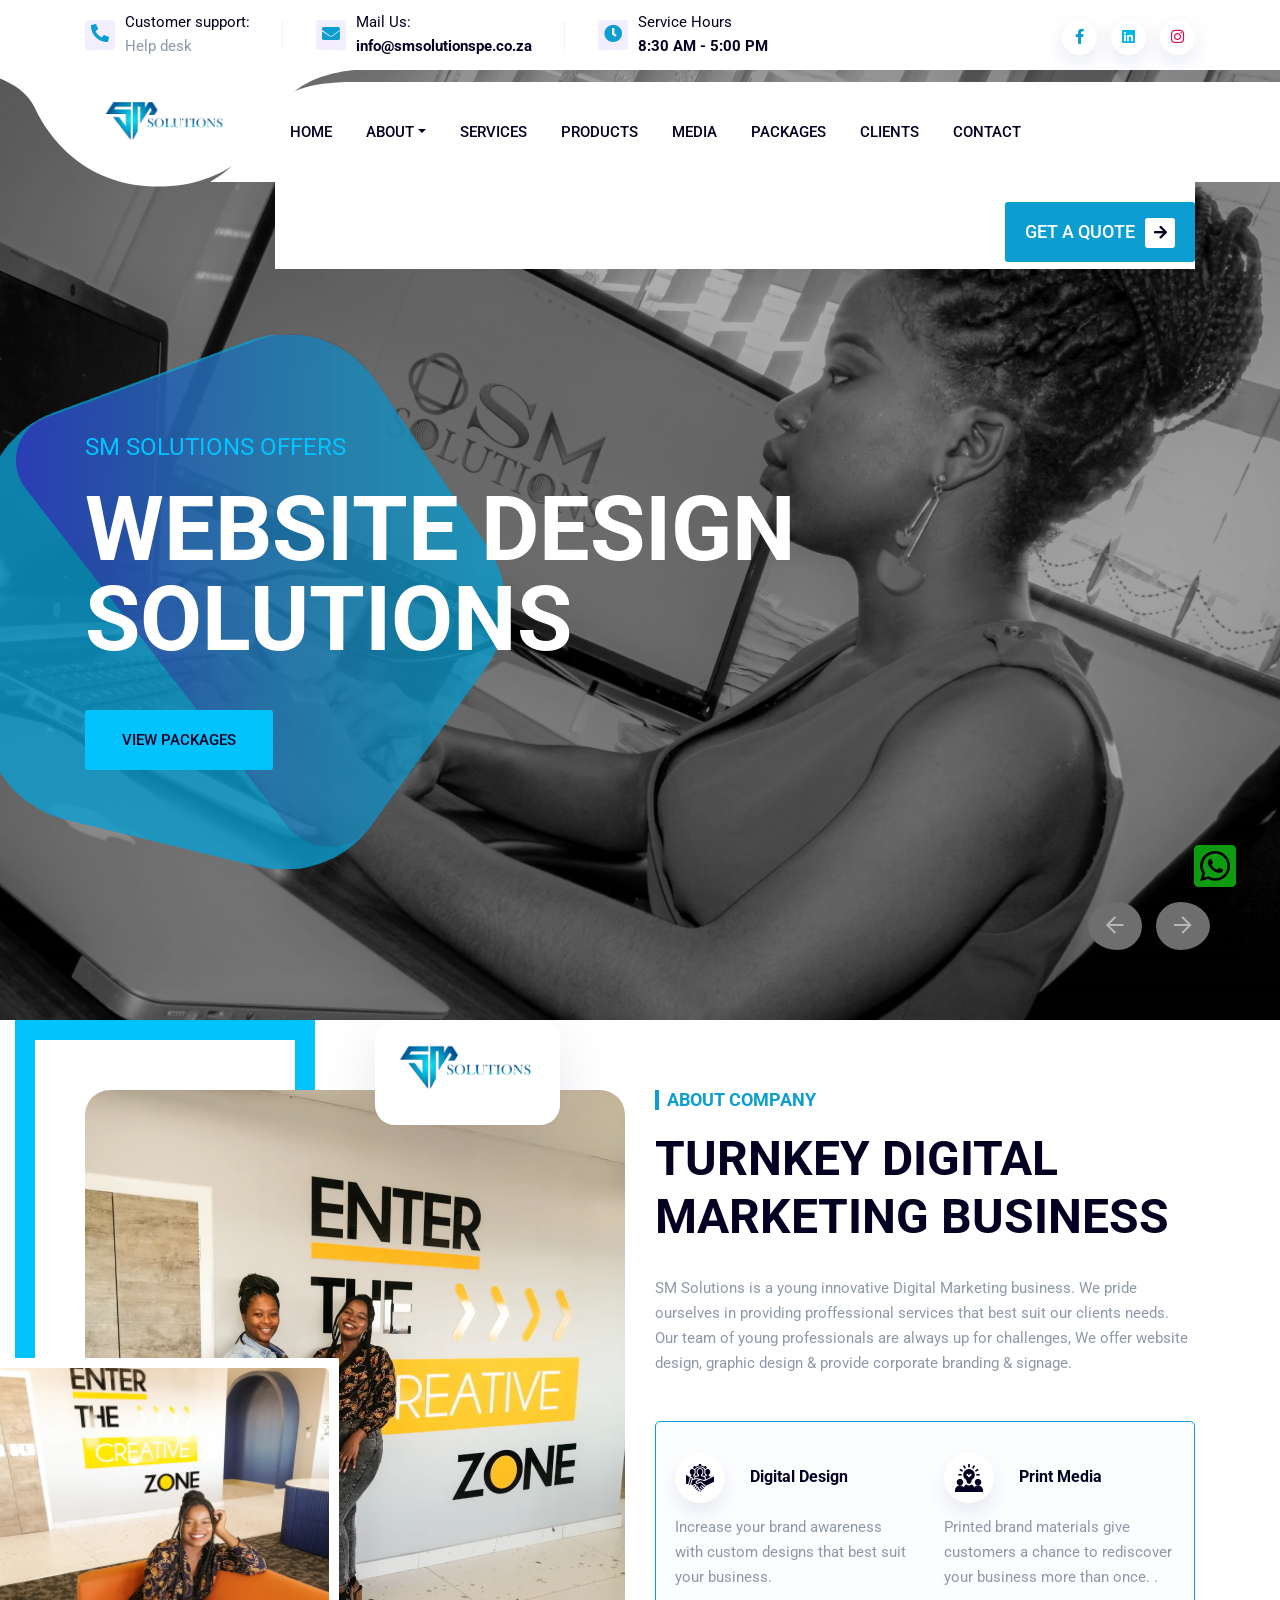
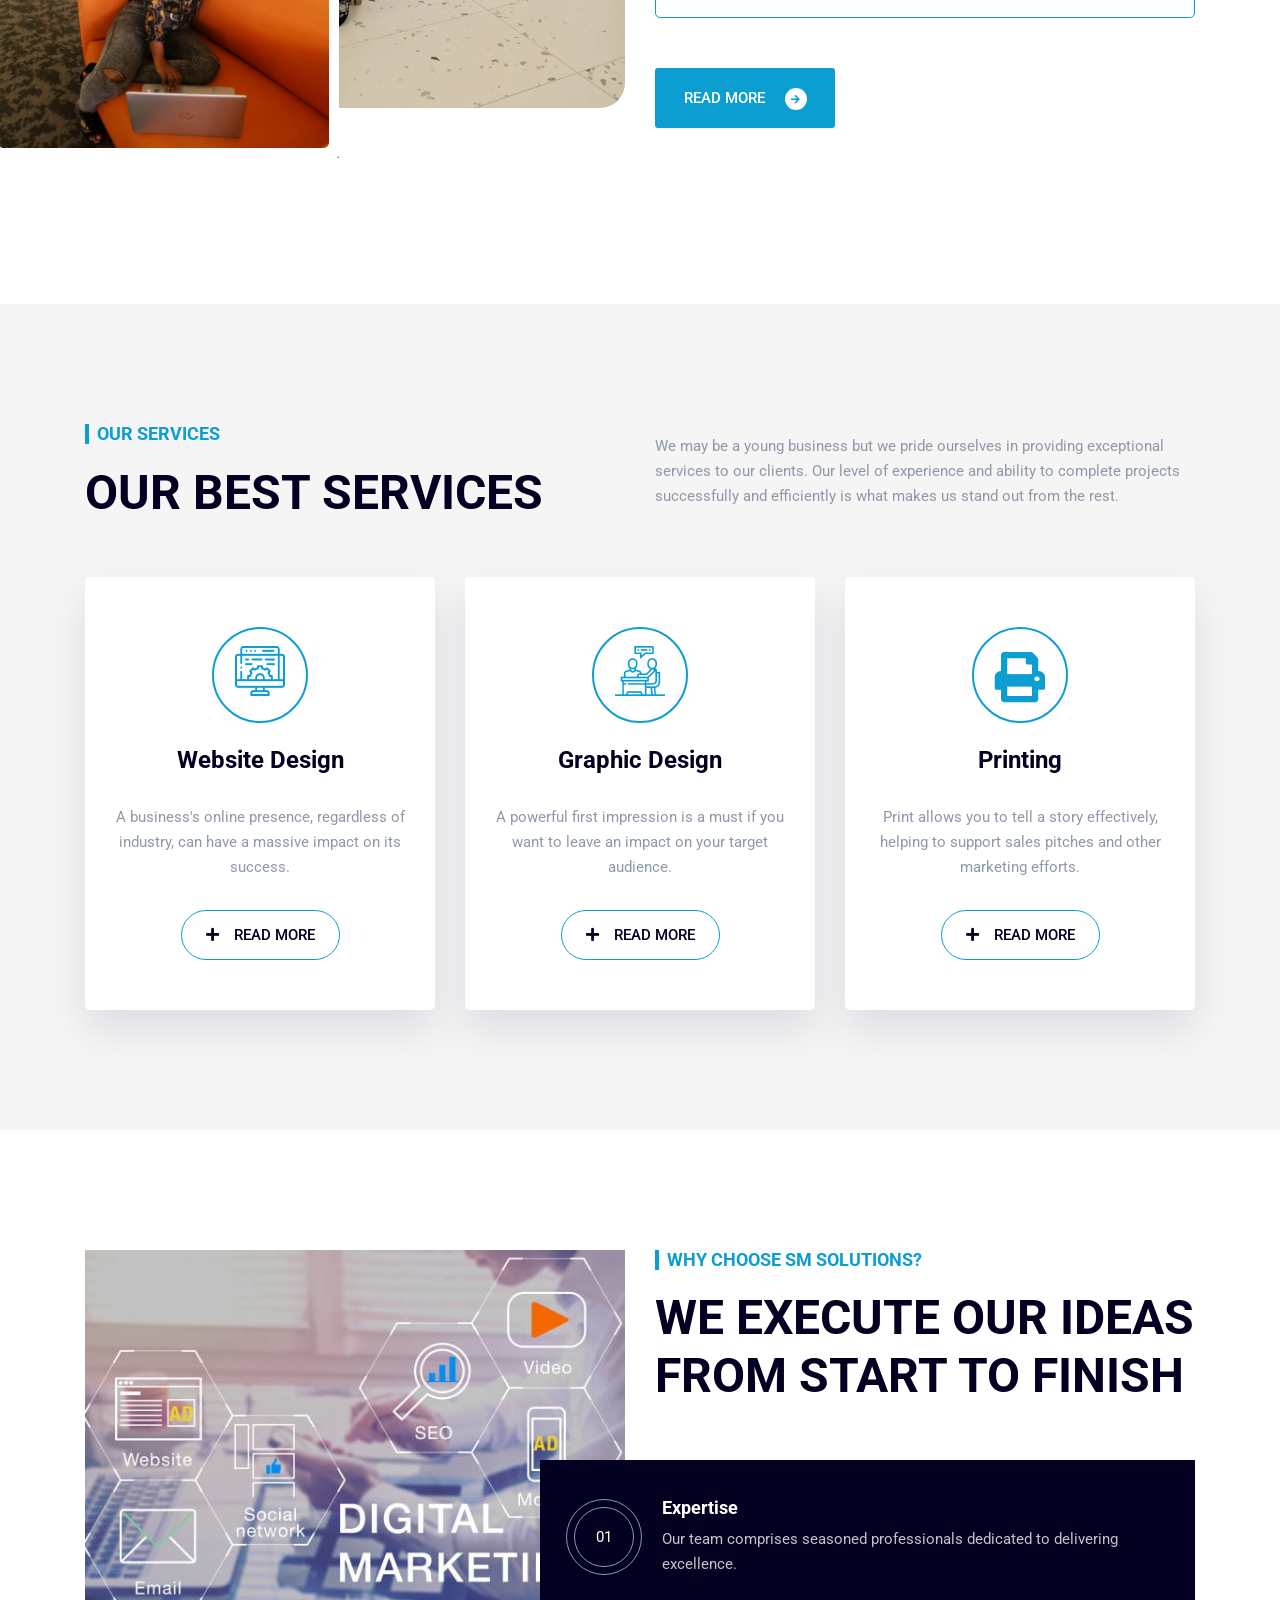
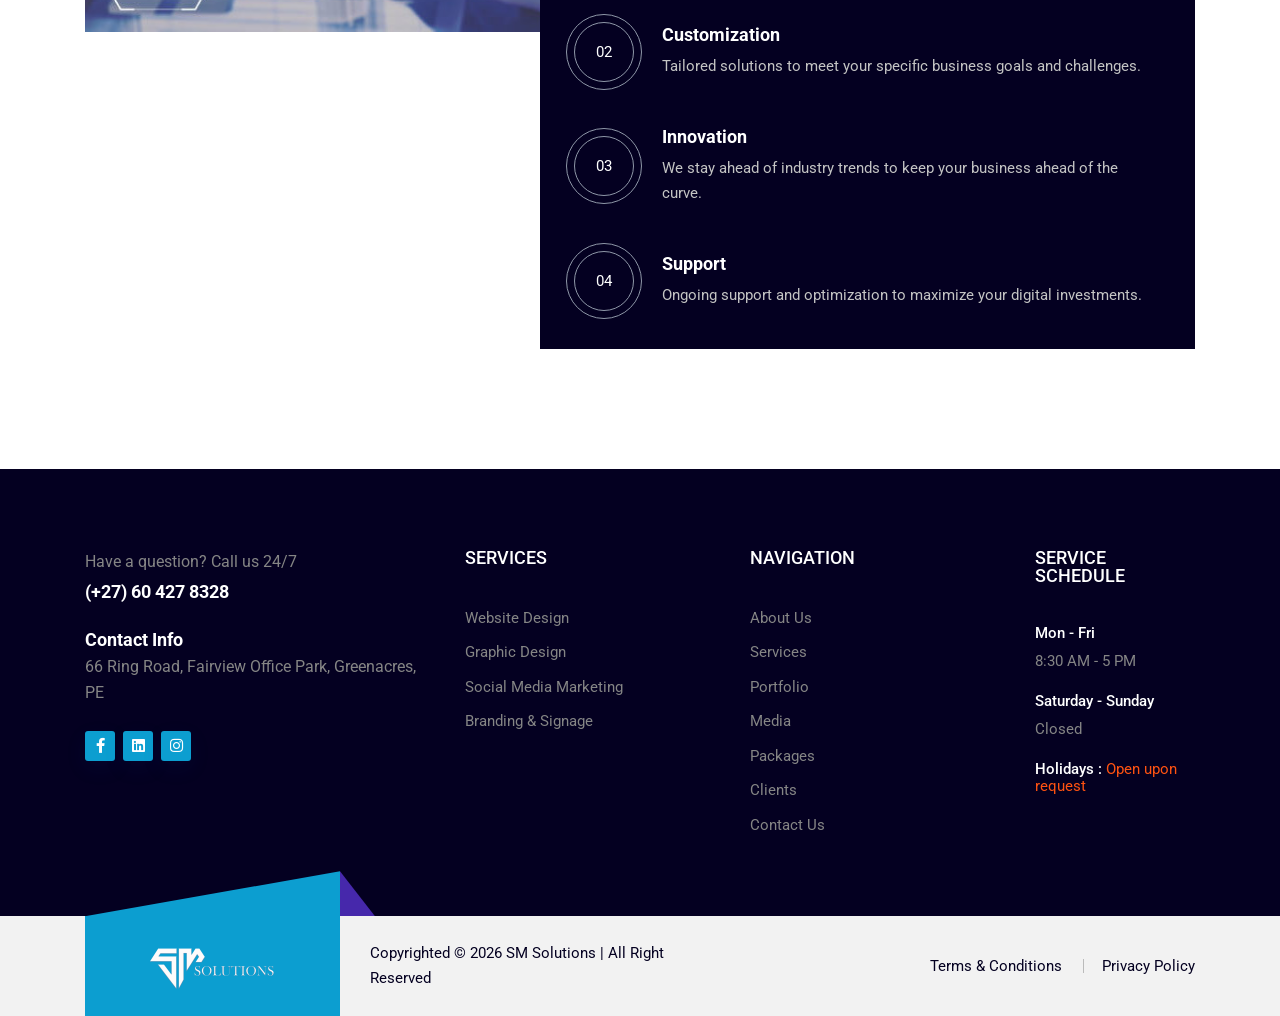
==== commit 6c12a533: "Move Portfolio into About dropdown" ====
--- a/index.html
+++ b/index.html
@@ -138,35 +138,31 @@
                   <img src="assets/img/shape/menu-bg-1.png" alt="" />
                 </div>
                 <div class="main-menu main-menu-1">
-                  <ul>
-  <li><a href="index.html">Home</a></li>
-    <li class="nav-item dropdown">
-    <a class="nav-link dropdown-toggle" href="#" role="button" data-bs-toggle="dropdown" aria-expanded="false">About</a>
-    <ul class="dropdown-menu">
-      <li><a class="dropdown-item" href="about.html">About Us</a></li>
-      <li><a class="dropdown-item" href="roadmap.html">Our History</a></li>
-      <li><a class="dropdown-item" href="clients.html">Clients</a></li>
-      <li><a class="dropdown-item" href="portfolio.html">Portfolio</a></li>
+  <nav id="site-navigation">
+    <ul>
+      <li><a href="index.html">Home</a></li>
+      <li class="nav-item dropdown">
+        <a class="nav-link dropdown-toggle" href="#" role="button" data-bs-toggle="dropdown" aria-expanded="false">About</a>
+        <ul class="dropdown-menu">
+          <li><a class="dropdown-item" href="about.html">About Us</a></li>
+          <li><a class="dropdown-item" href="roadmap.html">Our History</a></li>
+          <li><a class="dropdown-item" href="clients.html">Clients</a></li>
+          <li><a class="dropdown-item" href="portfolio.html">Portfolio</a></li>
+        </ul>
+      </li>
+      <li><a href="services.html">Services</a></li>
+      <li><a href="products.html">Products</a></li>
+      <li><a href="media.html">Media</a></li>
+      <li><a href="pricing.html">Packages</a></li>
+      <li><a href="clients.html">Clients</a></li>
+      <li><a href="contact.html">Contact</a></li>
     </ul>
-  </li>
-
-  <li><a href="services.html">Services</a></li>
-  <li><a href="products.html">Products</a></li>
-  <li><a href="portfolio.html">Portfolio</a></li>
-  <li><a href="media.html">Media</a></li>
-  <li><a href="pricing.html">Packages</a></li>
-  <li><a href="clients.html">Clients</a></li>
-  <li><a href="contact.html">Contact</a></li>
-</ul>
-
-                </div>
+  </nav>
+</div>
                 <div class="header__search">
                   <a
                     class="search-btn nav-search search-trigger d-none inline-block"
                     href="#"
-                  ></a>
-                  <a class="side-toggle d-lg-none" href="javascript:void(0)"
-                    ><i class="fal fa-bars"></i
                   ></a>
                 </div>
 
@@ -335,7 +331,6 @@
               </div>
             </div>
           </div>
-          <div class="mobile-menu d-lg-none"></div>
           <!-- <div class="offset-widget offset_searchbar mb-30">
                     <form method="get" action="#">
                         <div class="offset_search_content">
--- a/assets/css/main.css
+++ b/assets/css/main.css
@@ -3081,11 +3081,12 @@
 }
 
 .mean-container .mean-nav > ul {
+  display: none;
+}
+
+.mean-container a.meanmenu-reveal {
   display: block !important;
-}
-
-.mean-container a.meanmenu-reveal {
-  display: none !important;
+  z-index: 100;
 }
 
 .mean-container .mean-nav ul li a {
@@ -10838,3 +10839,748 @@
     background-color: #f8fbff !important;
 }
 
+
+
+/* Mobile navigation fix: keep MeanMenu collapsed until the user opens it. */
+@media (max-width: 991px) {
+  .mean-container .mean-nav > ul {
+    display: none;
+  }
+
+  .mean-container a.meanmenu-reveal {
+    display: block !important;
+    z-index: 100;
+  }
+
+  .mean-container .mean-nav {
+    max-height: calc(100vh - 90px);
+    overflow-y: auto;
+  }
+}
+
+
+/* =========================================================
+   SM Solutions mobile header: one logo, two-row nav, quote below
+   ========================================================= */
+@media (max-width: 991px) {
+  html, body {
+    width: 100% !important;
+    max-width: 100% !important;
+    margin: 0 !important;
+    padding: 0 !important;
+    overflow-x: hidden !important;
+  }
+
+  *, *::before, *::after {
+    box-sizing: border-box;
+  }
+
+  .side-info,
+  .offcanvas-overlay,
+  .side-toggle,
+  .mobile-menu,
+  .mean-container,
+  .header__main .menu-bg-1,
+  .header__main .logo-bg-1,
+  .header__main .header__search {
+    display: none !important;
+  }
+
+  .header__main {
+    position: relative !important;
+    display: block !important;
+    width: 100% !important;
+    max-width: 100% !important;
+    height: 125px !important;
+    min-height: 125px !important;
+    padding: 0 !important;
+    margin: 0 !important;
+    overflow: visible !important;
+    background: #fff !important;
+    z-index: 1000 !important;
+  }
+
+  .header__main > .container,
+  .header__main > .container > .row {
+    position: relative !important;
+    display: block !important;
+    width: 100% !important;
+    max-width: 100% !important;
+    height: 125px !important;
+    margin: 0 !important;
+    padding: 0 6px !important;
+  }
+
+  .header__main .logo-text-white {
+    display: none !important;
+  }
+
+  .header__main .logo-text-black {
+    display: block !important;
+  }
+
+  .header__main > .container > .row > .col-8 {
+    position: absolute !important;
+    top: 10px !important;
+    left: 0 !important;
+    display: block !important;
+    width: 29% !important;
+    max-width: 29% !important;
+    padding: 0 3px !important;
+    margin: 0 !important;
+  }
+
+  .header__main .logo,
+  .header__main .logo img {
+    display: block !important;
+    width: 100% !important;
+    max-width: 82px !important;
+    height: auto !important;
+    margin: 0 auto !important;
+  }
+
+  .header__main > .container > .row > .col-4 {
+    position: absolute !important;
+    top: 8px !important;
+    right: 0 !important;
+    display: block !important;
+    width: 71% !important;
+    max-width: 71% !important;
+    min-width: 0 !important;
+    padding: 0 3px !important;
+    margin: 0 !important;
+  }
+
+  .header__main .header__menu-area,
+  .header__main .main-menu,
+  .header__main #site-navigation {
+    display: block !important;
+    visibility: visible !important;
+    opacity: 1 !important;
+    width: 100% !important;
+    max-width: 100% !important;
+    min-width: 0 !important;
+    height: auto !important;
+    margin: 0 !important;
+    padding: 0 !important;
+    float: none !important;
+    overflow: visible !important;
+  }
+
+  .header__main #site-navigation > ul {
+    display: grid !important;
+    grid-template-columns: repeat(5, minmax(0, 1fr)) !important;
+    grid-template-rows: repeat(2, 30px) !important;
+    width: 100% !important;
+    max-width: 100% !important;
+    height: 60px !important;
+    margin: 0 !important;
+    padding: 0 !important;
+    overflow: visible !important;
+    background: #fff !important;
+  }
+
+  .header__main #site-navigation > ul > li {
+    display: block !important;
+    width: 100% !important;
+    height: 30px !important;
+    margin: 0 !important;
+    padding: 0 !important;
+    overflow: hidden !important;
+  }
+
+  .header__main #site-navigation > ul > li > a {
+    display: flex !important;
+    align-items: center !important;
+    justify-content: center !important;
+    width: 100% !important;
+    height: 30px !important;
+    margin: 0 !important;
+    padding: 0 1px !important;
+    color: #040021 !important;
+    background: #fff !important;
+    font-size: 8px !important;
+    line-height: 10px !important;
+    font-weight: 600 !important;
+    text-align: center !important;
+    white-space: nowrap !important;
+    overflow: hidden !important;
+  }
+
+  .header__main .header__btn {
+    position: absolute !important;
+    left: 0 !important;
+    right: 0 !important;
+    bottom: 0 !important;
+    display: flex !important;
+    align-items: center !important;
+    justify-content: center !important;
+    width: 100% !important;
+    height: 52px !important;
+    margin: 0 !important;
+    padding: 7px !important;
+    background: #fff !important;
+  }
+
+  .header__main .header__btn > a {
+    display: inline-flex !important;
+    align-items: center !important;
+    justify-content: center !important;
+    min-width: 145px !important;
+    height: 34px !important;
+    padding: 0 14px !important;
+    color: #fff !important;
+    background: #0c9ed0 !important;
+    font-size: 11px !important;
+    line-height: 34px !important;
+    font-weight: 700 !important;
+    text-transform: uppercase !important;
+  }
+
+  main,
+  main > section,
+  main > div {
+    width: 100% !important;
+    max-width: 100% !important;
+    margin-top: 0 !important;
+  }
+}
+
+
+@media (max-width: 991px) {
+  .header__main .header__menu-area,
+  .header__main .main-menu,
+  .header__main #site-navigation,
+  .header__main #site-navigation > ul,
+  .header__main #site-navigation > ul > li,
+  .header__main #site-navigation > ul > li > a {
+    position: relative !important;
+    z-index: 2000 !important;
+    visibility: visible !important;
+    opacity: 1 !important;
+  }
+
+  .header__main #site-navigation > ul > li > a {
+    color: #040021 !important;
+    -webkit-text-fill-color: #040021 !important;
+    font-size: 11px !important;
+    line-height: 13px !important;
+    text-shadow: none !important;
+  }
+}
+
+
+/* Final mobile alignment: desktop-style header, visible quote CTA, and hero copy */
+@media (max-width: 991px) {
+  .header__main {
+    height: 166px !important;
+    min-height: 166px !important;
+  }
+
+  .header__main > .container,
+  .header__main > .container > .row {
+    height: 166px !important;
+  }
+
+  .header__main > .container > .row > .col-8 {
+    top: 12px !important;
+    left: 4px !important;
+    width: 26% !important;
+    max-width: 26% !important;
+  }
+
+  .header__main > .container > .row > .col-4 {
+    top: 10px !important;
+    right: 4px !important;
+    width: 72% !important;
+    max-width: 72% !important;
+    padding: 0 !important;
+  }
+
+  .header__main #site-navigation > ul {
+    display: grid !important;
+    grid-template-columns: repeat(5, max-content) !important;
+    grid-template-rows: repeat(2, 30px) !important;
+    column-gap: clamp(5px, 1.5vw, 12px) !important;
+    row-gap: 2px !important;
+    justify-content: start !important;
+    align-content: start !important;
+    width: 100% !important;
+    height: 62px !important;
+    padding: 0 !important;
+    background: transparent !important;
+  }
+
+  .header__main #site-navigation > ul > li {
+    width: auto !important;
+    height: 30px !important;
+    overflow: visible !important;
+  }
+
+  .header__main #site-navigation > ul > li > a {
+    width: auto !important;
+    min-width: 0 !important;
+    height: 30px !important;
+    padding: 0 !important;
+    justify-content: flex-start !important;
+    font-size: clamp(8px, 2.25vw, 11px) !important;
+    line-height: 13px !important;
+    white-space: nowrap !important;
+    overflow: visible !important;
+  }
+
+  .header__main .header__btn {
+    position: static !important;
+    display: flex !important;
+    width: 100% !important;
+    height: 44px !important;
+    margin: 10px 0 0 !important;
+    padding: 0 !important;
+    background: transparent !important;
+    justify-content: flex-start !important;
+  }
+
+  .header__main .header__btn > a {
+    display: inline-flex !important;
+    min-width: 142px !important;
+    height: 36px !important;
+    padding: 0 16px !important;
+    color: #ffffff !important;
+    background: #0c9ed0 !important;
+    font-size: 11px !important;
+    line-height: 36px !important;
+    white-space: nowrap !important;
+  }
+
+  .slider-area,
+  .slider-area .slider-active,
+  .slider-area .single-slider {
+    width: 100% !important;
+  }
+
+  .slider-area .single-slider {
+    min-height: 620px !important;
+  }
+
+  .slider-area .hero-content,
+  .slider-area .hero-content p,
+  .slider-area .hero-content h1,
+  .slider-area .hero-content-btn {
+    visibility: visible !important;
+    opacity: 1 !important;
+    transform: none !important;
+  }
+
+  .slider-area .hero-content {
+    padding: 140px 24px 40px !important;
+  }
+
+  .slider-area .hero-content p {
+    color: #01c4fe !important;
+    font-size: clamp(20px, 6vw, 28px) !important;
+    line-height: 1.15 !important;
+    margin-bottom: 22px !important;
+  }
+
+  .slider-area .hero-content h1 {
+    max-width: 95% !important;
+    color: #ffffff !important;
+    font-size: clamp(34px, 10vw, 52px) !important;
+    line-height: 1.06 !important;
+    margin-bottom: 36px !important;
+  }
+
+  .slider-area .hero-content-btn .grb-btn {
+    display: inline-flex !important;
+    align-items: center !important;
+    justify-content: center !important;
+    min-width: 220px !important;
+    height: 58px !important;
+    color: #040021 !important;
+    background: #01c4fe !important;
+    font-size: 16px !important;
+  }
+
+  .slider-area .slider-overlay:before {
+    opacity: 0.28 !important;
+  }
+}
+
+
+/* Mobile About dropdown: keep both navigation rows visible and open submenu below them. */
+@media (max-width: 991px) {
+  .header__main #site-navigation > ul > li.nav-item.dropdown {
+    position: static !important;
+  }
+
+  .header__main #site-navigation > ul > li.nav-item.dropdown > .dropdown-menu,
+  .header__main #site-navigation > ul > li.nav-item.dropdown > .dropdown-menu.show {
+    display: none !important;
+    position: absolute !important;
+    top: 64px !important;
+    left: 0 !important;
+    right: auto !important;
+    z-index: 3000 !important;
+    min-width: 190px !important;
+    margin: 0 !important;
+    padding: 8px 0 !important;
+    background: #ffffff !important;
+    border: 0 !important;
+    box-shadow: 0 10px 24px rgba(4, 0, 33, 0.18) !important;
+  }
+
+  .header__main #site-navigation > ul > li.nav-item.dropdown:focus-within > .dropdown-menu,
+  .header__main #site-navigation > ul > li.nav-item.dropdown > .dropdown-menu.show {
+    display: block !important;
+  }
+
+  .header__main #site-navigation .dropdown-menu > li {
+    display: block !important;
+    width: 100% !important;
+    height: auto !important;
+    overflow: visible !important;
+  }
+
+  .header__main #site-navigation .dropdown-menu > li > a.dropdown-item {
+    display: block !important;
+    width: 100% !important;
+    height: auto !important;
+    padding: 9px 16px !important;
+    color: #040021 !important;
+    background: #ffffff !important;
+    font-size: 13px !important;
+    line-height: 18px !important;
+    text-align: left !important;
+    white-space: nowrap !important;
+  }
+
+  .header__main #site-navigation .dropdown-menu > li > a.dropdown-item:hover,
+  .header__main #site-navigation .dropdown-menu > li > a.dropdown-item:focus {
+    color: #040021 !important;
+    background: #eefaff !important;
+  }
+}
+
+
+/* Final mobile cleanup: no clipped link backgrounds and dropdown below the CTA. */
+@media (max-width: 991px) {
+  .header__main #site-navigation,
+  .header__main #site-navigation > ul,
+  .header__main #site-navigation > ul > li,
+  .header__main #site-navigation > ul > li > a {
+    background: transparent !important;
+    box-shadow: none !important;
+  }
+
+  .header__main #site-navigation > ul > li > a:hover,
+  .header__main #site-navigation > ul > li > a:focus,
+  .header__main #site-navigation > ul > li > a:active,
+  .header__main #site-navigation > ul > li > a[aria-expanded="true"] {
+    background: transparent !important;
+    box-shadow: none !important;
+    outline: none !important;
+  }
+
+  .header__main #site-navigation > ul > li > a {
+    overflow: visible !important;
+    text-overflow: clip !important;
+  }
+
+  .header__main #site-navigation > ul > li.nav-item.dropdown > .dropdown-menu,
+  .header__main #site-navigation > ul > li.nav-item.dropdown > .dropdown-menu.show {
+    top: 118px !important;
+    left: 0 !important;
+    min-width: 190px !important;
+    max-width: calc(100vw - 24px) !important;
+  }
+}
+
+
+/* Mobile hero shape: preserve the desktop blue composition on small screens. */
+@media (max-width: 767px) {
+  .slider-area .hero-content {
+    position: relative !important;
+    z-index: 5 !important;
+    overflow: visible !important;
+  }
+
+  .slider-area .hero-bg-shape {
+    display: block !important;
+    position: absolute !important;
+    top: 0 !important;
+    left: 0 !important;
+    width: 100% !important;
+    height: 430px !important;
+    overflow: visible !important;
+    z-index: 0 !important;
+    pointer-events: none !important;
+  }
+
+  .slider-area .hero-s-1,
+  .slider-area .hero-s-2 {
+    display: block !important;
+    visibility: visible !important;
+    opacity: 1 !important;
+    z-index: 0 !important;
+  }
+
+  .slider-area .hero-s-1 {
+    top: -94px !important;
+    left: -64px !important;
+    width: min(430px, 108vw) !important;
+  }
+
+  .slider-area .hero-s-2 {
+    top: -92px !important;
+    left: -34px !important;
+    width: min(405px, 102vw) !important;
+  }
+
+  .slider-area .hero-s-1 img,
+  .slider-area .hero-s-2 img {
+    display: block !important;
+    width: 100% !important;
+    height: auto !important;
+    opacity: 0.82 !important;
+  }
+
+  .slider-area .hero-content > p,
+  .slider-area .hero-content > h1,
+  .slider-area .hero-content > .hero-content-btn {
+    position: relative !important;
+    z-index: 3 !important;
+  }
+}
+
+
+/* Mobile hero shape refinement: visible, balanced, and text-friendly. */
+@media (max-width: 767px) {
+  .slider-area .hero-s-1 {
+    top: -78px !important;
+    left: -42px !important;
+    width: min(385px, 92vw) !important;
+  }
+
+  .slider-area .hero-s-2 {
+    top: -76px !important;
+    left: -18px !important;
+    width: min(360px, 86vw) !important;
+  }
+
+  .slider-area .hero-s-1 img,
+  .slider-area .hero-s-2 img {
+    opacity: 0.68 !important;
+  }
+}
+
+
+/* Compact Services testimonial image for mobile screens. */
+.testimonial-mobile-image {
+  display: none;
+}
+
+@media (max-width: 991px) {
+  .testimonial-mobile-image {
+    display: block !important;
+    width: min(100%, 270px) !important;
+    height: 145px !important;
+    margin: 0 auto 28px !important;
+    overflow: hidden !important;
+    border-radius: 4px !important;
+  }
+
+  .testimonial-mobile-image > img {
+    display: block !important;
+    width: 100% !important;
+    height: 100% !important;
+    object-fit: cover !important;
+    object-position: center !important;
+  }
+
+  .testimonial-mobile-quote {
+    position: absolute !important;
+    right: 14px !important;
+    bottom: 12px !important;
+    display: flex !important;
+    align-items: center !important;
+    justify-content: center !important;
+    width: 46px !important;
+    height: 46px !important;
+    color: #ffffff !important;
+    background: #01c4fe !important;
+    border-radius: 50% !important;
+    font-size: 22px !important;
+    z-index: 2 !important;
+  }
+
+  .testimonial-mobile-quote i {
+    color: #ffffff !important;
+  }
+}
+
+
+/* Mobile testimonial: exact desktop image/quotation treatment at a smaller scale. */
+@media (max-width: 991px) {
+  .testimonial-mobile-image {
+    display: block !important;
+    position: relative !important;
+    width: min(100%, 270px) !important;
+    height: 145px !important;
+    margin: 0 auto 28px !important;
+    padding-left: 0 !important;
+    overflow: hidden !important;
+  }
+
+  .testimonial-mobile-image > img {
+    display: block !important;
+    width: 100% !important;
+    height: 100% !important;
+    object-fit: cover !important;
+    object-position: center !important;
+  }
+
+  .testimonial-mobile-image .testimonial-mobile-quote,
+  .testimonial-mobile-image .testimonial-mobile-quote.pos-2 {
+    display: block !important;
+    width: auto !important;
+    height: auto !important;
+    top: 18px !important;
+    right: 10px !important;
+    bottom: auto !important;
+    color: #0c9ed0 !important;
+    background: transparent !important;
+    border: 0 !important;
+    border-radius: 0 !important;
+    box-shadow: none !important;
+    font-size: 56px !important;
+    line-height: 1 !important;
+    text-align: right !important;
+    z-index: 5 !important;
+  }
+
+  .testimonial-mobile-image .testimonial-mobile-quote i {
+    color: #0c9ed0 !important;
+    font-size: 56px !important;
+    line-height: 1 !important;
+  }
+}
+
+
+/* Final no-crop testimonial image sizing on mobile. */
+@media (max-width: 991px) {
+  .testimonial-mobile-image {
+    width: min(100%, 230px) !important;
+    height: auto !important;
+    min-height: 0 !important;
+    margin: 0 auto 28px !important;
+    overflow: visible !important;
+    background: transparent !important;
+  }
+
+  .testimonial-mobile-image > img {
+    width: 100% !important;
+    height: auto !important;
+    max-width: 100% !important;
+    object-fit: contain !important;
+    object-position: center !important;
+  }
+
+  .testimonial-mobile-image .testimonial-mobile-quote,
+  .testimonial-mobile-image .testimonial-mobile-quote.pos-2 {
+    top: 18px !important;
+    right: 8px !important;
+  }
+}
+
+
+/* Media spotlight video: mobile-first native video presentation. */
+@media (max-width: 576px) {
+  .spotlight-video {
+    width: 100% !important;
+    max-width: 100% !important;
+    background: #000 !important;
+    border-radius: 14px !important;
+    overflow: hidden !important;
+  }
+
+  .spotlight-video video {
+    display: block !important;
+    width: 100% !important;
+    height: auto !important;
+    min-height: 0 !important;
+    aspect-ratio: 16 / 9 !important;
+    object-fit: contain !important;
+    background: #000 !important;
+  }
+}
+
+
+/* Media video opening frame: visible on mobile and desktop until playback begins. */
+.media-video-shell {
+  position: relative !important;
+  background: #000 !important;
+}
+
+.media-video-shell video {
+  position: relative !important;
+  z-index: 1 !important;
+}
+
+.media-video-opening {
+  position: absolute !important;
+  inset: 0 !important;
+  z-index: 3 !important;
+  display: flex !important;
+  align-items: center !important;
+  justify-content: center !important;
+  width: 100% !important;
+  height: 100% !important;
+  padding: 0 !important;
+  border: 0 !important;
+  border-radius: inherit !important;
+  overflow: hidden !important;
+  cursor: pointer !important;
+  background: #000 !important;
+}
+
+.media-video-opening img {
+  display: block !important;
+  width: 100% !important;
+  height: 100% !important;
+  object-fit: cover !important;
+}
+
+.media-video-play {
+  position: absolute !important;
+  display: flex !important;
+  align-items: center !important;
+  justify-content: center !important;
+  width: 74px !important;
+  height: 74px !important;
+  color: #fff !important;
+  background: rgba(0, 0, 0, 0.72) !important;
+  border-radius: 50% !important;
+  font-size: 30px !important;
+  padding-left: 4px !important;
+}
+
+.media-video-shell.is-playing .media-video-opening {
+  display: none !important;
+}
+
+@media (max-width: 576px) {
+  .media-video-shell {
+    height: auto !important;
+    aspect-ratio: 16 / 9 !important;
+  }
+
+  .media-video-opening img {
+    object-fit: cover !important;
+  }
+
+  .media-video-play {
+    width: 70px !important;
+    height: 70px !important;
+    font-size: 28px !important;
+  }
+}
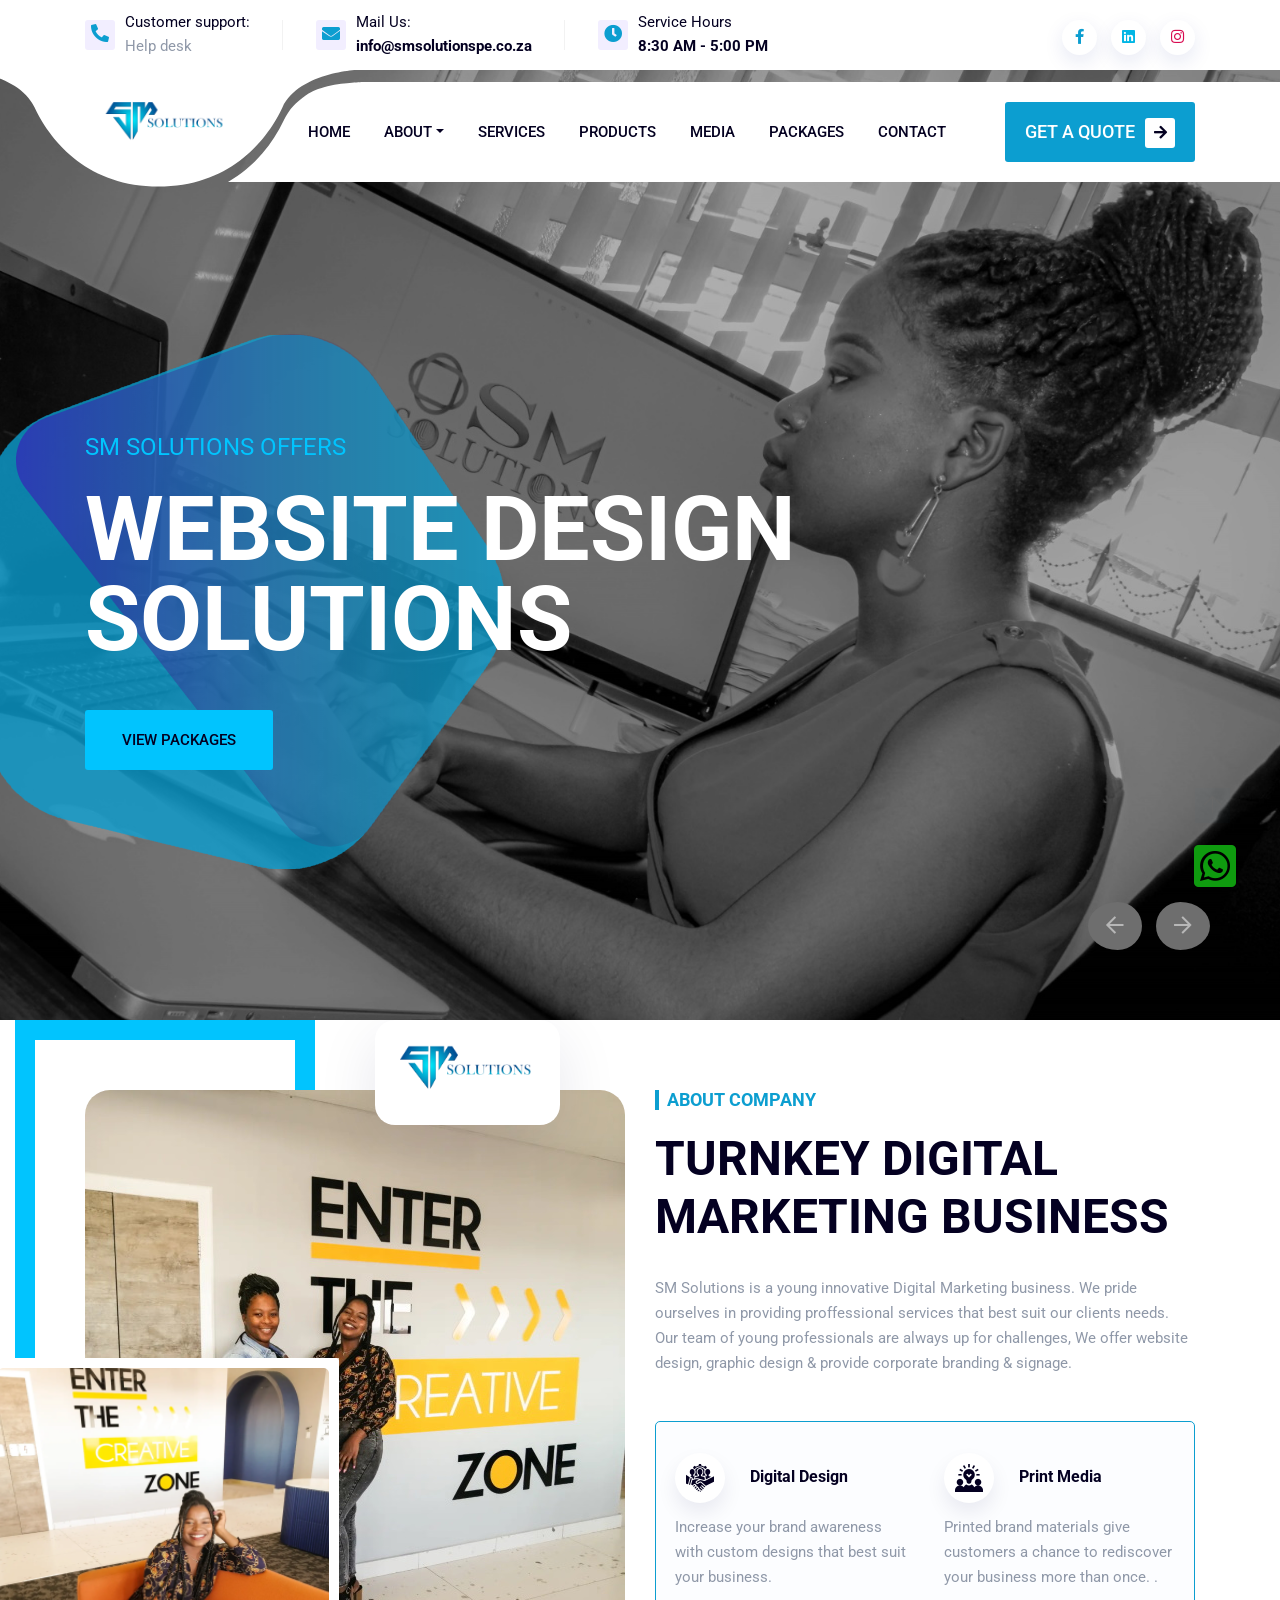
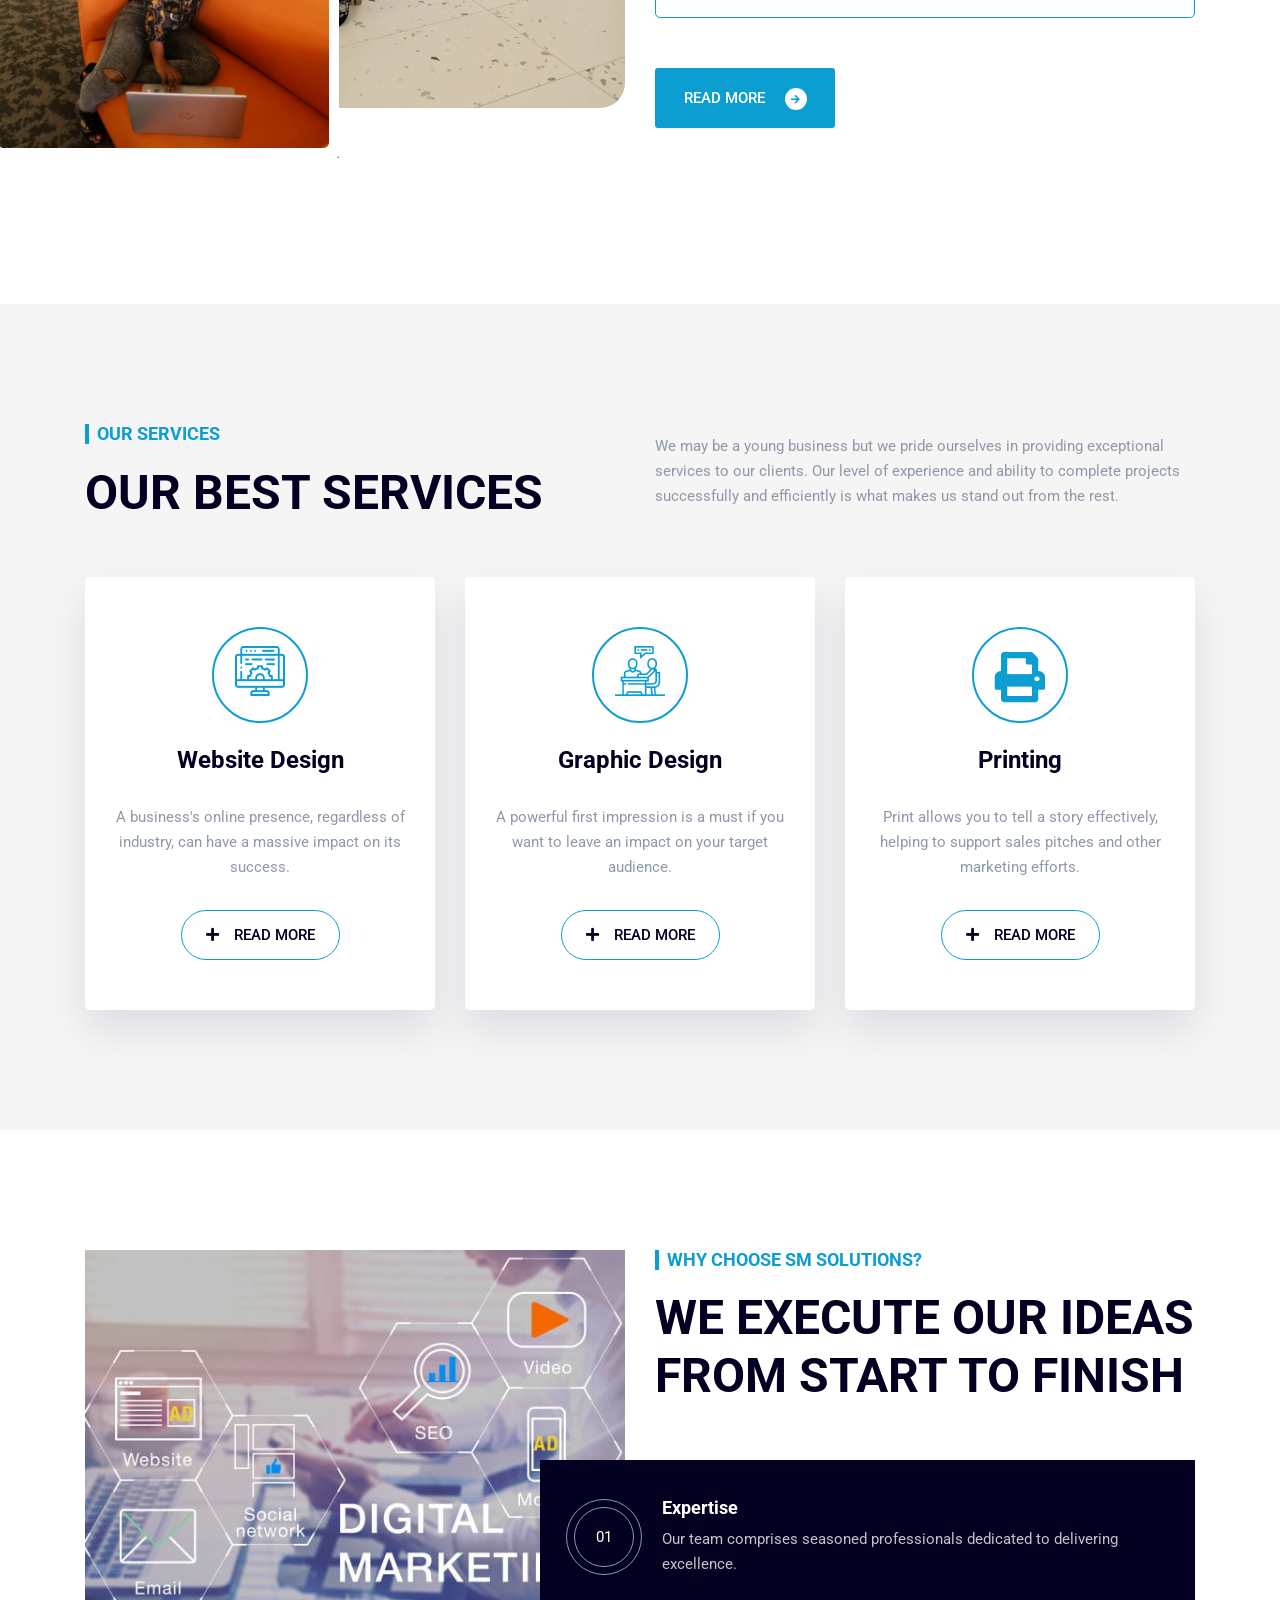
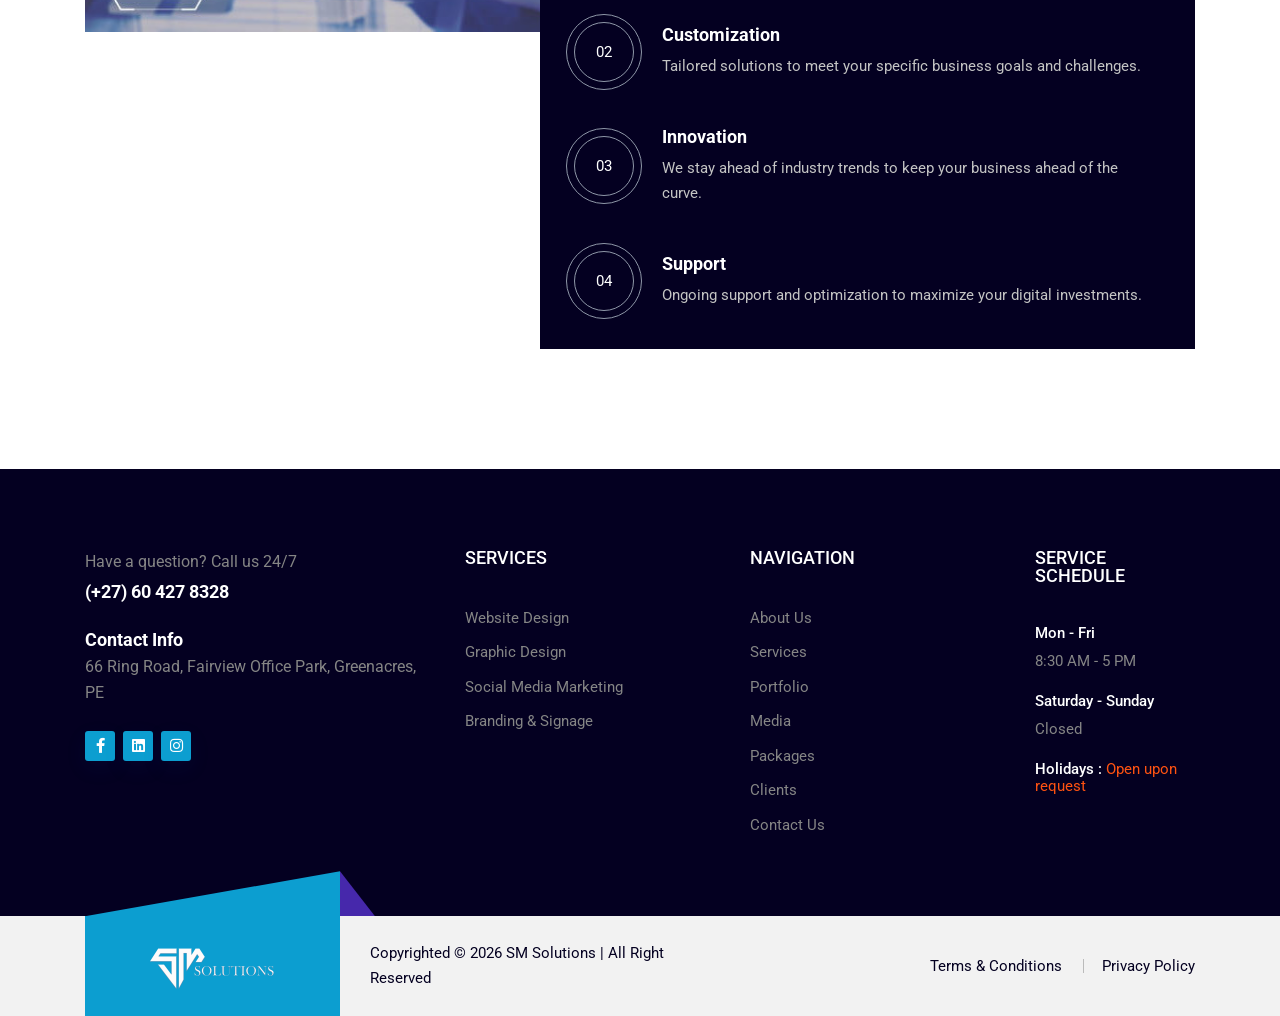
==== commit 86e8e3c4: "Move clients into About and restore contact form" ====
--- a/index.html
+++ b/index.html
@@ -148,16 +148,20 @@
           <li><a class="dropdown-item" href="roadmap.html">Our History</a></li>
           <li><a class="dropdown-item" href="clients.html">Clients</a></li>
           <li><a class="dropdown-item" href="portfolio.html">Portfolio</a></li>
-        </ul>
+    </ul>
       </li>
       <li><a href="services.html">Services</a></li>
       <li><a href="products.html">Products</a></li>
       <li><a href="media.html">Media</a></li>
       <li><a href="pricing.html">Packages</a></li>
-      <li><a href="clients.html">Clients</a></li>
       <li><a href="contact.html">Contact</a></li>
+    
+      <li class="mobile-quote-item"><a href="#" style="color:#ffffff !important; -webkit-text-fill-color:#ffffff !important;" onclick="toggleQuotePopup(); return false;">Get A Quote <i class="fas fa-arrow-right"></i></a></li>
     </ul>
   </nav>
+    <button class="mobile-nav-toggle" type="button" aria-controls="site-navigation" aria-expanded="false" aria-label="Open navigation menu">
+      <span></span><span></span><span></span>
+    </button>
 </div>
                 <div class="header__search">
                   <a
--- a/assets/css/main.css
+++ b/assets/css/main.css
@@ -11584,3 +11584,1089 @@
     font-size: 28px !important;
   }
 }
+
+
+/* Site-wide mobile hamburger navigation. */
+.mobile-nav-toggle {
+  display: none;
+}
+
+@media (min-width: 992px) {
+  .mobile-nav-toggle {
+    display: none !important;
+  }
+  #site-navigation {
+    display: block !important;
+  }
+}
+
+@media (max-width: 991px) {
+  .header__main {
+    position: relative !important;
+    z-index: 10000 !important;
+  }
+
+  .header__main > .container,
+  .header__main > .container > .row {
+    position: relative !important;
+  }
+
+  .header__main > .container > .row {
+    display: flex !important;
+    align-items: center !important;
+  }
+
+  .header__main > .container > .row > .col-xl-2 {
+    width: 72% !important;
+    flex: 0 0 72% !important;
+  }
+
+  .header__main > .container > .row > .col-xl-10 {
+    width: 28% !important;
+    flex: 0 0 28% !important;
+  }
+
+  .header__menu-area {
+    position: static !important;
+    display: flex !important;
+    flex-direction: column !important;
+    align-items: stretch !important;
+    width: 100% !important;
+  }
+
+  .main-menu.main-menu-1 {
+    position: static !important;
+    display: flex !important;
+    justify-content: flex-end !important;
+    width: 100% !important;
+  }
+
+  .main-menu.main-menu-1 #site-navigation {
+    display: none !important;
+    position: absolute !important;
+    top: 100% !important;
+    left: 0 !important;
+    right: 0 !important;
+    width: 100% !important;
+    max-height: calc(100vh - 75px) !important;
+    overflow-y: auto !important;
+    padding: 12px 16px 8px !important;
+    background: #ffffff !important;
+    box-shadow: 0 10px 24px rgba(0, 0, 0, 0.14) !important;
+    z-index: 10001 !important;
+  }
+
+  .header__main.mobile-nav-open .main-menu.main-menu-1 #site-navigation {
+    display: block !important;
+  }
+
+  .main-menu.main-menu-1 #site-navigation > ul {
+    display: block !important;
+    width: 100% !important;
+    margin: 0 !important;
+    padding: 0 !important;
+  }
+
+  .main-menu.main-menu-1 #site-navigation > ul > li {
+    display: block !important;
+    width: 100% !important;
+    margin: 0 !important;
+    border-bottom: 1px solid #e8eef3 !important;
+  }
+
+  .main-menu.main-menu-1 #site-navigation > ul > li > a {
+    display: block !important;
+    width: 100% !important;
+    padding: 14px 8px !important;
+    color: #07142d !important;
+    background: #ffffff !important;
+    font-size: 15px !important;
+    text-align: left !important;
+  }
+
+  .main-menu.main-menu-1 #site-navigation .dropdown-menu {
+    display: none !important;
+    position: static !important;
+    float: none !important;
+    width: 100% !important;
+    margin: 0 !important;
+    padding: 0 0 4px 14px !important;
+    border: 0 !important;
+    box-shadow: none !important;
+    background: #f5f9fc !important;
+  }
+
+  .main-menu.main-menu-1 #site-navigation .dropdown.mobile-submenu-open .dropdown-menu {
+    display: block !important;
+  }
+
+  .main-menu.main-menu-1 #site-navigation .dropdown-menu a {
+    display: block !important;
+    padding: 11px 8px !important;
+    color: #164a73 !important;
+    background: transparent !important;
+  }
+
+  .mobile-nav-toggle {
+    display: inline-flex !important;
+    flex-direction: column !important;
+    align-items: center !important;
+    justify-content: center !important;
+    gap: 5px !important;
+    width: 46px !important;
+    height: 42px !important;
+    margin-left: auto !important;
+    padding: 8px !important;
+    border: 0 !important;
+    border-radius: 4px !important;
+    background: #109fca !important;
+    cursor: pointer !important;
+    z-index: 10002 !important;
+  }
+
+  .mobile-nav-toggle span {
+    display: block !important;
+    width: 24px !important;
+    height: 3px !important;
+    background: #ffffff !important;
+    border-radius: 2px !important;
+    transition: transform 0.2s ease, opacity 0.2s ease !important;
+  }
+
+  .header__main.mobile-nav-open .mobile-nav-toggle span:nth-child(1) {
+    transform: translateY(8px) rotate(45deg) !important;
+  }
+
+  .header__main.mobile-nav-open .mobile-nav-toggle span:nth-child(2) {
+    opacity: 0 !important;
+  }
+
+  .header__main.mobile-nav-open .mobile-nav-toggle span:nth-child(3) {
+    transform: translateY(-8px) rotate(-45deg) !important;
+  }
+
+  .header__main .header__btn {
+    display: none !important;
+  }
+
+  .header__main.mobile-nav-open .header__btn {
+    display: block !important;
+    position: absolute !important;
+    top: calc(100% + 360px) !important;
+    left: 16px !important;
+    right: 16px !important;
+    z-index: 10002 !important;
+  }
+
+  .header__main.mobile-nav-open .header__btn .grb-btn {
+    display: flex !important;
+    align-items: center !important;
+    justify-content: center !important;
+    width: 100% !important;
+    padding: 12px 16px !important;
+  }
+}
+
+
+/* Hamburger panel final geometry and mobile quote row. */
+@media (max-width: 991px) {
+  .header__main .main-menu.main-menu-1 #site-navigation {
+    position: fixed !important;
+    top: 70px !important;
+    left: 0 !important;
+    right: 0 !important;
+    width: 100vw !important;
+    max-width: 100vw !important;
+    max-height: calc(100vh - 70px) !important;
+    overflow-x: hidden !important;
+    overflow-y: auto !important;
+  }
+
+  .header__main .main-menu.main-menu-1 #site-navigation > ul,
+  .header__main .main-menu.main-menu-1 #site-navigation > ul > li {
+    width: 100% !important;
+    max-width: 100% !important;
+  }
+
+  .header__main .main-menu.main-menu-1 #site-navigation .mobile-quote-item {
+    display: block !important;
+    width: 100% !important;
+    padding: 12px 0 4px !important;
+    border-bottom: 0 !important;
+  }
+
+  .header__main .main-menu.main-menu-1 #site-navigation .mobile-quote-item a {
+    display: flex !important;
+    align-items: center !important;
+    justify-content: center !important;
+    width: 100% !important;
+    padding: 13px 16px !important;
+    color: #ffffff !important;
+    background: #109fca !important;
+    font-weight: 700 !important;
+    text-align: center !important;
+  }
+
+  .header__main .header__btn,
+  .header__main.mobile-nav-open .header__btn {
+    display: none !important;
+  }
+}
+
+@media (min-width: 992px) {
+  .mobile-quote-item {
+    display: none !important;
+  }
+}
+
+
+/* Override legacy header clipping when the hamburger panel is open. */
+@media (max-width: 991px) {
+  .header__main,
+  .header__main > .container,
+  .header__main > .container > .row,
+  .header__main .header__menu-area,
+  .header__main .main-menu,
+  .header__main .main-menu.main-menu-1 {
+    height: auto !important;
+    min-height: 0 !important;
+    overflow: visible !important;
+  }
+
+  .header__main .main-menu.main-menu-1 #site-navigation {
+    height: auto !important;
+    min-height: 0 !important;
+    max-height: calc(100vh - 70px) !important;
+    overflow-x: hidden !important;
+    overflow-y: auto !important;
+  }
+
+  .header__main.mobile-nav-open .main-menu.main-menu-1 #site-navigation > ul {
+    height: auto !important;
+    min-height: 0 !important;
+    overflow: visible !important;
+  }
+}
+
+
+/* Mobile header refinement: support bar + white logo header + hamburger. */
+@media (max-width: 991px) {
+  .header__top.d-none,
+  .header__top {
+    display: block !important;
+    width: 100% !important;
+    height: 54px !important;
+    min-height: 54px !important;
+    overflow: hidden !important;
+    background: #ffffff !important;
+    border-bottom: 1px solid #e5e9ee !important;
+  }
+
+  .header__top > .container,
+  .header__top > .container > .row {
+    width: 100% !important;
+    max-width: 100% !important;
+    height: 54px !important;
+    margin: 0 !important;
+    padding: 0 8px !important;
+  }
+
+  .header__top > .container > .row {
+    display: flex !important;
+    align-items: center !important;
+    justify-content: space-between !important;
+  }
+
+  .header__top .col-lg-9 {
+    display: block !important;
+    width: 100% !important;
+    flex: 0 0 100% !important;
+    max-width: 100% !important;
+    padding: 0 !important;
+  }
+
+  .header__top .header-cta,
+  .header__top .header-cta > ul {
+    display: flex !important;
+    align-items: center !important;
+    justify-content: space-between !important;
+    width: 100% !important;
+    margin: 0 !important;
+    padding: 0 !important;
+    gap: 4px !important;
+  }
+
+  .header__top .header-cta > ul > li {
+    display: flex !important;
+    align-items: center !important;
+    width: 33.333% !important;
+    min-width: 0 !important;
+    margin: 0 !important;
+    padding: 0 2px !important;
+  }
+
+  .header__top .cta__icon {
+    display: none !important;
+  }
+
+  .header__top .cta__content {
+    display: block !important;
+    width: 100% !important;
+    min-width: 0 !important;
+    text-align: center !important;
+  }
+
+  .header__top .cta__content p,
+  .header__top .cta__content span,
+  .header__top .cta__content a {
+    display: block !important;
+    max-width: 100% !important;
+    margin: 0 !important;
+    overflow: hidden !important;
+    color: #18263c !important;
+    font-size: 8px !important;
+    line-height: 12px !important;
+    text-overflow: ellipsis !important;
+    white-space: nowrap !important;
+  }
+
+  .header__main {
+    height: 78px !important;
+    min-height: 78px !important;
+    background: #ffffff !important;
+    border-bottom: 1px solid #e5e9ee !important;
+  }
+
+  .header__main > .container,
+  .header__main > .container > .row {
+    height: 78px !important;
+    min-height: 78px !important;
+    padding: 0 12px !important;
+  }
+
+  .header__main .logo-bg-1 {
+    display: block !important;
+    position: absolute !important;
+    top: -2px !important;
+    left: -8px !important;
+    width: 150px !important;
+    height: 78px !important;
+    overflow: hidden !important;
+    z-index: 0 !important;
+  }
+
+  .header__main .logo-bg-1 img {
+    display: block !important;
+    width: 150px !important;
+    height: 78px !important;
+    object-fit: cover !important;
+  }
+
+  .header__main .logo-text-black {
+    position: relative !important;
+    z-index: 1 !important;
+    display: block !important;
+  }
+
+  .header__main .logo-text-black img {
+    width: auto !important;
+    max-width: 90px !important;
+    height: auto !important;
+  }
+
+  .header__main .menu-bg-1 {
+    display: none !important;
+  }
+
+  .header__main > .container > .row > .col-xl-2 {
+    top: 0 !important;
+    left: 0 !important;
+    width: 58% !important;
+    max-width: 58% !important;
+    height: 78px !important;
+    padding: 0 !important;
+    display: flex !important;
+    align-items: center !important;
+  }
+
+  .header__main > .container > .row > .col-xl-10 {
+    top: 0 !important;
+    right: 0 !important;
+    width: 42% !important;
+    max-width: 42% !important;
+    height: 78px !important;
+    padding: 0 !important;
+    display: flex !important;
+    align-items: center !important;
+    justify-content: flex-end !important;
+  }
+
+  .header__main .header__menu-area {
+    height: 78px !important;
+    display: flex !important;
+    align-items: center !important;
+    justify-content: flex-end !important;
+  }
+
+  .header__main .mobile-nav-toggle {
+    width: 58px !important;
+    height: 52px !important;
+    margin-right: 0 !important;
+    background: #109fca !important;
+    border-radius: 4px !important;
+  }
+
+  .header__main .main-menu.main-menu-1 #site-navigation {
+    top: 132px !important;
+    max-height: calc(100vh - 132px) !important;
+  }
+}
+
+
+/* Final mobile desktop-style header treatment. */
+@media (max-width: 991px) {
+  .header__top .cta__icon {
+    display: inline-flex !important;
+    align-items: center !important;
+    justify-content: center !important;
+    width: 16px !important;
+    min-width: 16px !important;
+    margin-right: 3px !important;
+    color: #0c9ed0 !important;
+    font-size: 10px !important;
+  }
+
+  .header__top .cta__content {
+    text-align: left !important;
+  }
+
+  .header__top .cta__content p,
+  .header__top .cta__content span,
+  .header__top .cta__content a {
+    font-size: 8px !important;
+    line-height: 12px !important;
+  }
+
+  .header__main .logo-bg-1 {
+    top: 0 !important;
+    left: -20px !important;
+    width: 204px !important;
+    height: 59px !important;
+    overflow: visible !important;
+  }
+
+  .header__main .logo-bg-1 img {
+    width: 204px !important;
+    height: 59px !important;
+    max-width: none !important;
+    object-fit: contain !important;
+  }
+
+  .header__main .logo {
+    position: relative !important;
+    z-index: 5 !important;
+    display: flex !important;
+    align-items: center !important;
+    height: 78px !important;
+    padding-left: 22px !important;
+  }
+
+  .header__main .logo-text-black img {
+    max-width: 98px !important;
+  }
+
+  .header__main .mobile-nav-toggle {
+    position: relative !important;
+    z-index: 20 !important;
+    width: 74px !important;
+    height: 58px !important;
+    border-radius: 4px !important;
+    background: #109fca !important;
+    box-shadow: none !important;
+  }
+
+  .header__main .mobile-nav-toggle span {
+    width: 34px !important;
+    height: 4px !important;
+    gap: 6px !important;
+  }
+
+  .header__main.mobile-nav-open .main-menu.main-menu-1 #site-navigation {
+    padding-bottom: 24px !important;
+  }
+
+  .header__main .main-menu.main-menu-1 #site-navigation .mobile-quote-item {
+    margin: 18px 0 20px !important;
+    padding: 0 0 20px !important;
+    border-bottom: 0 !important;
+  }
+
+  .header__main .main-menu.main-menu-1 #site-navigation .mobile-quote-item a {
+    min-height: 56px !important;
+    padding: 16px 22px !important;
+    border-radius: 4px !important;
+    font-size: 16px !important;
+    line-height: 24px !important;
+    letter-spacing: 0.2px !important;
+  }
+}
+
+
+/* Final mobile logo alignment: top-left of the white main header. */
+@media (max-width: 991px) {
+  .header__main > .container > .row > .col-xl-2 {
+    align-items: flex-start !important;
+    justify-content: flex-start !important;
+    padding-left: 0 !important;
+    padding-top: 8px !important;
+  }
+
+  .header__main .logo {
+    justify-content: flex-start !important;
+    align-items: flex-start !important;
+    width: 150px !important;
+    height: 70px !important;
+    padding: 0 0 0 6px !important;
+    margin: 0 !important;
+  }
+
+  .header__main .logo-bg-1 {
+    top: -8px !important;
+    left: -22px !important;
+  }
+
+  .header__main .logo-text-black {
+    margin-top: 8px !important;
+  }
+
+  .header__main .logo-text-black img {
+    max-width: 104px !important;
+  }
+}
+
+
+/* Mobile top bar: exact desktop support icon boxes and social icons. */
+@media (max-width: 991px) {
+  .header__top {
+    height: 94px !important;
+    min-height: 94px !important;
+  }
+
+  .header__top > .container,
+  .header__top > .container > .row {
+    height: 94px !important;
+    min-height: 94px !important;
+    position: relative !important;
+  }
+
+  .header__top .col-lg-9 {
+    position: absolute !important;
+    top: 0 !important;
+    left: 0 !important;
+    height: 54px !important;
+    width: 100% !important;
+    max-width: 100% !important;
+  }
+
+  .header__top .header-cta {
+    height: 54px !important;
+  }
+
+  .header__top .header-cta > ul {
+    height: 54px !important;
+    align-items: center !important;
+  }
+
+  .header__top .header-cta > ul > li {
+    position: relative !important;
+    display: flex !important;
+    align-items: center !important;
+    width: 33.333% !important;
+    min-width: 0 !important;
+    height: 54px !important;
+    padding: 0 7px !important;
+  }
+
+  .header__top .header-cta > ul > li:before {
+    display: block !important;
+    top: 12px !important;
+    right: 0 !important;
+    width: 1px !important;
+    height: 30px !important;
+    background: #f2f2f2 !important;
+  }
+
+  .header__top .cta__icon {
+    float: left !important;
+    display: block !important;
+    width: 30px !important;
+    min-width: 30px !important;
+    height: 30px !important;
+    margin: 0 8px 0 0 !important;
+  }
+
+  .header__top .cta__icon span {
+    display: inline-block !important;
+    width: 30px !important;
+    height: 30px !important;
+    margin-top: 0 !important;
+    background: #f2eeff !important;
+    border-radius: 3px !important;
+    line-height: 30px !important;
+    text-align: center !important;
+  }
+
+  .header__top .cta__icon span i {
+    color: #0c9ed0 !important;
+    font-size: 18px !important;
+  }
+
+  .header__top .cta__content {
+    min-width: 0 !important;
+    overflow: hidden !important;
+  }
+
+  .header__top .cta__content p,
+  .header__top .cta__content span,
+  .header__top .cta__content a {
+    display: block !important;
+    max-width: 100% !important;
+    overflow: hidden !important;
+    color: #040021 !important;
+    font-size: 10px !important;
+    line-height: 15px !important;
+    text-overflow: ellipsis !important;
+    white-space: nowrap !important;
+  }
+
+  .header__top .cta__content span {
+    font-weight: 700 !important;
+  }
+
+  .header__top .col-lg-3 {
+    position: absolute !important;
+    right: 8px !important;
+    bottom: 0 !important;
+    display: block !important;
+    width: auto !important;
+    max-width: none !important;
+    height: 40px !important;
+    padding: 2px 0 3px !important;
+  }
+
+  .header__top .grb__social {
+    display: block !important;
+    float: none !important;
+    height: 35px !important;
+  }
+
+  .header__top .grb__social ul {
+    display: flex !important;
+    align-items: center !important;
+    justify-content: flex-end !important;
+    height: 35px !important;
+    margin: 0 !important;
+    padding: 0 !important;
+  }
+
+  .header__top .grb__social ul li {
+    display: inline-block !important;
+    width: 35px !important;
+    height: 35px !important;
+    margin: 0 3px !important;
+  }
+
+  .header__top .grb__social ul li a {
+    display: inline-block !important;
+    width: 35px !important;
+    height: 35px !important;
+    color: #0c9ed0 !important;
+    background: #ffffff !important;
+    border-radius: 50% !important;
+    box-shadow: 0 7px 20px 0 rgba(22, 35, 145, 0.1) !important;
+    font-size: 15px !important;
+    line-height: 35px !important;
+    text-align: center !important;
+  }
+
+  .header__top .grb__social ul li a.fb { color: #0c9ed0 !important; }
+  .header__top .grb__social ul li a.twt { color: #01b6e5 !important; }
+  .header__top .grb__social ul li a.insta { color: #d90b51 !important; }
+
+  .header__main .main-menu.main-menu-1 #site-navigation {
+    top: 172px !important;
+    max-height: calc(100vh - 172px) !important;
+  }
+}
+
+
+/* Ensure the complete mobile top bar flows before the main header. */
+@media (max-width: 991px) {
+  header {
+    position: relative !important;
+    display: block !important;
+    width: 100% !important;
+  }
+
+  .header__top {
+    position: relative !important;
+    display: block !important;
+    width: 100% !important;
+    height: 94px !important;
+    min-height: 94px !important;
+    overflow: visible !important;
+    background: #ffffff !important;
+  }
+
+  .header__top > .container,
+  .header__top > .container > .row {
+    position: relative !important;
+    display: block !important;
+    width: 100% !important;
+    height: 94px !important;
+    min-height: 94px !important;
+    overflow: visible !important;
+  }
+
+  .header__top .col-lg-3 {
+    display: block !important;
+    position: absolute !important;
+    right: 10px !important;
+    bottom: 3px !important;
+    width: 120px !important;
+    max-width: 120px !important;
+    height: 35px !important;
+  }
+
+  .header__top .grb__social ul {
+    justify-content: flex-end !important;
+    width: 120px !important;
+  }
+
+  .header__main {
+    position: relative !important;
+    top: auto !important;
+    left: auto !important;
+    width: 100% !important;
+    height: 78px !important;
+    min-height: 78px !important;
+    margin: 0 !important;
+  }
+
+  .header__main .main-menu.main-menu-1 #site-navigation {
+    top: 172px !important;
+  }
+}
+
+
+/* Higher-specificity override for the legacy d-none top-bar class. */
+@media (max-width: 991px) {
+  .header__top.d-none,
+  .header__top.d-none.d-md-block {
+    display: block !important;
+    height: 94px !important;
+    min-height: 94px !important;
+    overflow: visible !important;
+  }
+}
+
+
+/* Final single-row mobile top bar: support blocks and social icons inline. */
+@media (max-width: 991px) {
+  .header__top.d-none,
+  .header__top.d-none.d-md-block,
+  .header__top {
+    display: block !important;
+    height: 64px !important;
+    min-height: 64px !important;
+    overflow: hidden !important;
+  }
+
+  .header__top > .container,
+  .header__top > .container > .row {
+    height: 64px !important;
+    min-height: 64px !important;
+    padding: 0 6px !important;
+  }
+
+  .header__top .col-lg-9 {
+    top: 0 !important;
+    left: 0 !important;
+    width: 75% !important;
+    max-width: 75% !important;
+    height: 64px !important;
+  }
+
+  .header__top .header-cta,
+  .header__top .header-cta > ul {
+    width: 100% !important;
+    height: 64px !important;
+    display: flex !important;
+    align-items: center !important;
+    justify-content: space-between !important;
+    gap: 0 !important;
+  }
+
+  .header__top .header-cta > ul > li {
+    width: 33.333% !important;
+    height: 54px !important;
+    padding: 0 3px !important;
+  }
+
+  .header__top .cta__icon {
+    width: 30px !important;
+    min-width: 30px !important;
+    margin-right: 5px !important;
+  }
+
+  .header__top .cta__icon span {
+    width: 30px !important;
+    height: 30px !important;
+    line-height: 30px !important;
+  }
+
+  .header__top .cta__icon span i {
+    font-size: 18px !important;
+  }
+
+  .header__top .cta__content p,
+  .header__top .cta__content span,
+  .header__top .cta__content a {
+    font-family: Roboto, sans-serif !important;
+    font-size: 12px !important;
+    line-height: 15px !important;
+    letter-spacing: 0 !important;
+  }
+
+  .header__top .col-lg-3 {
+    top: 0 !important;
+    right: 0 !important;
+    bottom: auto !important;
+    width: 25% !important;
+    max-width: 25% !important;
+    height: 64px !important;
+    padding: 0 !important;
+  }
+
+  .header__top .grb__social,
+  .header__top .grb__social ul {
+    width: 100% !important;
+    height: 64px !important;
+    display: flex !important;
+    align-items: center !important;
+    justify-content: center !important;
+    gap: 2px !important;
+  }
+
+  .header__top .grb__social ul li {
+    width: 35px !important;
+    height: 35px !important;
+    margin: 0 !important;
+  }
+
+  .header__top .grb__social ul li a {
+    width: 35px !important;
+    height: 35px !important;
+    font-size: 15px !important;
+    line-height: 35px !important;
+  }
+
+  .header__main {
+    height: 78px !important;
+    min-height: 78px !important;
+  }
+
+  .header__main .main-menu.main-menu-1 #site-navigation {
+    top: 142px !important;
+    max-height: calc(100vh - 142px) !important;
+  }
+}
+
+
+/* Final mobile top-bar overlap adjustment. */
+@media (max-width: 991px) {
+  .header__top .header-cta > ul > li {
+    padding: 0 1px !important;
+  }
+
+  .header__top .cta__icon {
+    width: 26px !important;
+    min-width: 26px !important;
+    margin-right: 3px !important;
+  }
+
+  .header__top .cta__icon span {
+    width: 26px !important;
+    height: 26px !important;
+    line-height: 26px !important;
+  }
+
+  .header__top .cta__icon span i {
+    font-size: 16px !important;
+  }
+
+  .header__top .cta__content p,
+  .header__top .cta__content span,
+  .header__top .cta__content a {
+    font-size: 9px !important;
+    line-height: 12px !important;
+  }
+
+  .header__top .grb__social ul {
+    gap: 0 !important;
+  }
+
+  .header__top .grb__social ul li,
+  .header__top .grb__social ul li a {
+    width: 30px !important;
+    height: 30px !important;
+  }
+
+  .header__top .grb__social ul li a {
+    font-size: 13px !important;
+    line-height: 30px !important;
+  }
+}
+
+
+/* Slightly smaller mobile hamburger control. */
+@media (max-width: 991px) {
+  .header__main .mobile-nav-toggle {
+    width: 64px !important;
+    height: 50px !important;
+  }
+
+  .header__main .mobile-nav-toggle span {
+    width: 29px !important;
+    height: 3px !important;
+    gap: 5px !important;
+  }
+}
+
+
+/* White Get A Quote text and arrow in the mobile menu. */
+@media (max-width: 991px) {
+  .header__main .main-menu.main-menu-1 #site-navigation .mobile-quote-item a,
+  .header__main .main-menu.main-menu-1 #site-navigation .mobile-quote-item a i {
+    color: #ffffff !important;
+  }
+}
+
+
+@media (max-width: 991px) {
+  #site-navigation .mobile-quote-item a,
+  #site-navigation .mobile-quote-item a i,
+  #site-navigation .mobile-quote-item a * {
+    color: #ffffff !important;
+    -webkit-text-fill-color: #ffffff !important;
+  }
+}
+
+
+/* Final mobile hamburger alignment and quote-arrow colors. */
+@media (max-width: 991px) {
+  .header__main > .container > .row {
+    align-items: center !important;
+  }
+
+  .header__main > .container > .row > .col-xl-2,
+  .header__main > .container > .row > .col-xl-10 {
+    top: 0 !important;
+    height: 78px !important;
+    align-items: center !important;
+  }
+
+  .header__main .logo {
+    align-items: center !important;
+    padding-top: 0 !important;
+  }
+
+  .header__main .mobile-nav-toggle {
+    align-self: center !important;
+    width: 56px !important;
+    height: 46px !important;
+  }
+
+  .header__main .mobile-nav-toggle span {
+    width: 26px !important;
+    height: 3px !important;
+  }
+
+  #site-navigation .mobile-quote-item a {
+    color: #ffffff !important;
+    -webkit-text-fill-color: #ffffff !important;
+  }
+
+  #site-navigation .mobile-quote-item a i {
+    color: #040021 !important;
+    -webkit-text-fill-color: #040021 !important;
+  }
+}
+
+
+/* Add breathing room between the mobile header and the hero image. */
+@media (max-width: 991px) {
+  .header__main {
+    margin-bottom: 12px !important;
+    position: relative !important;
+    z-index: 20 !important;
+  }
+}
+
+
+/* Remove the mobile divider beneath the logo and hamburger row. */
+@media (max-width: 991px) {
+  .header__main,
+  .header__main::before,
+  .header__main::after,
+  .header__main > .container,
+  .header__main > .container > .row {
+    border-bottom: 0 !important;
+    box-shadow: none !important;
+  }
+}
+
+
+/* Reference-style mobile Get A Quote button. */
+@media (max-width: 991px) {
+  #site-navigation .mobile-quote-item {
+    display: block !important;
+    margin: 22px 16px 18px !important;
+  }
+
+  #site-navigation .mobile-quote-item a {
+    display: inline-flex !important;
+    align-items: center !important;
+    justify-content: center !important;
+    gap: 14px !important;
+    width: 100% !important;
+    min-height: 76px !important;
+    padding: 10px 14px 10px 22px !important;
+    border-radius: 3px !important;
+    background: #12a2c5 !important;
+    color: #ffffff !important;
+    -webkit-text-fill-color: #ffffff !important;
+    font-size: 22px !important;
+    font-weight: 700 !important;
+    line-height: 1 !important;
+    letter-spacing: 0 !important;
+    text-transform: uppercase !important;
+    text-decoration: none !important;
+  }
+
+  #site-navigation .mobile-quote-item a i {
+    display: inline-flex !important;
+    align-items: center !important;
+    justify-content: center !important;
+    flex: 0 0 38px !important;
+    width: 38px !important;
+    height: 38px !important;
+    margin: 0 !important;
+    border-radius: 3px !important;
+    background: #ffffff !important;
+    color: #040021 !important;
+    -webkit-text-fill-color: #040021 !important;
+    font-size: 20px !important;
+    line-height: 38px !important;
+  }
+}
